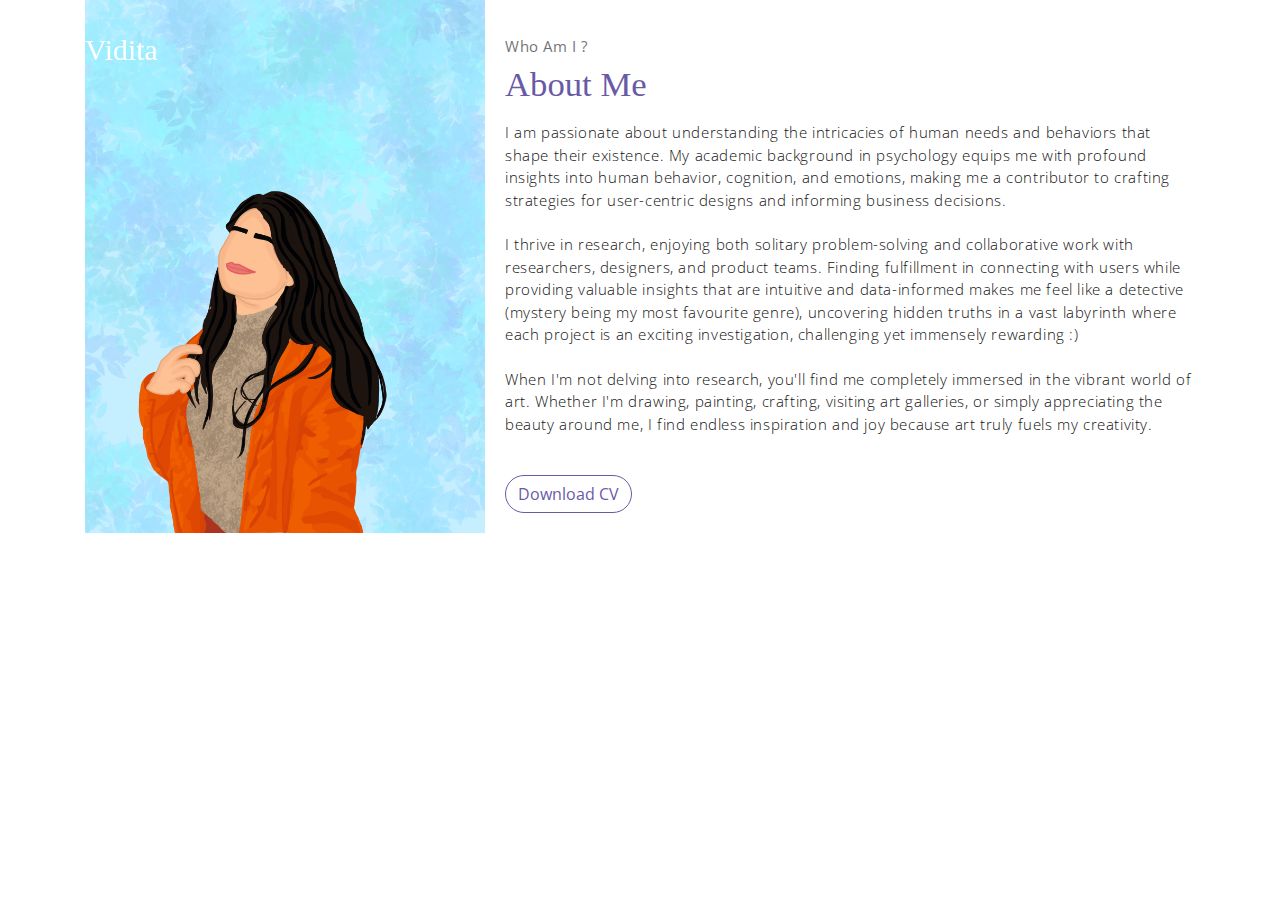
==== portfolio.html @ f0b8851a "testing portfolio page" ====
<!DOCTYPE html>
<html lang="en">
<head>
	<meta charset="utf-8">
    <meta name="viewport" content="width=device-width, initial-scale=1, shrink-to-fit=no">
    <meta name="description" content="Vidita Bhagat">
    <meta name="author" content="Devcrud">
    <title> Project Name 1 </title>
    <!-- font icons -->
    <link rel="stylesheet" href="assets/vendors/themify-icons/css/themify-icons.css">
    <!-- Bootstrap + Meyawo main styles -->
	<link rel="stylesheet" href="assets/css/meyawo.css">
</head>
<body data-spy="scroll" data-target=".navbar" data-offset="40" id="home">

    <!-- Page Navbar -->
    <nav class="custom-navbar" data-spy="affix" data-offset-top="20">
        <div class="container">
            <a class="logo" href="#">Vidita</a>         
            <ul class="nav">
                <li class="item">
                    <a class="link" href="#home">Home</a>
                </li>
                <li class="item">
                    <a class="link" href="#about">About</a>
                </li>
                <li class="item">
                    <a class="link" href="#portfolio">Portfolio</a>
                </li>
                <li class="item">
                    <a class="link" href="#testmonial">Testmonial</a>
                </li>
                <!-- <li class="item">
                    <a class="link" href="#blog">Blog</a>
                </li> -->
                <li class="item">
                    <a class="link" href="#contact">Contact</a>
                </li>
                <!-- <li class="item ml-md-3">
                    <a href="components.html" class="btn btn-primary">Components</a>
                </li> -->
            </ul>
            <a href="javascript:void(0)" id="nav-toggle" class="hamburger hamburger--elastic">
                <div class="hamburger-box">
                  <div class="hamburger-inner"></div>
                </div>
            </a>
        </div>          
    </nav><!-- End of Page Navbar -->

    <!-- about section -->
    <section class="section pt-0" id="about">
        <!-- container -->
        <div class="container text-center">
            <!-- about wrapper -->
            <div class="about">
                <div class="about-img-holder">
                    <img src="assets/imgs/vidita.JPG" class="about-img" alt="Download free bootstrap 4 landing page, free boootstrap 4 templates, Download free bootstrap 4.1 landing page, free boootstrap 4.1.1 templates, meyawo Landing page">
                </div>
                <div class="about-caption">
                    <p class="section-subtitle">Who Am I ?</p>
                    <h2 class="section-title mb-3">About Me</h2>
                    <p>
                        I am passionate about understanding the intricacies of human needs and behaviors that shape their existence. My academic background in psychology equips me with profound insights into human behavior, cognition, and emotions, making me a contributor to crafting strategies for user-centric designs and informing business decisions. 
                        <br><br>I thrive in research, enjoying both solitary problem-solving and collaborative work with researchers, designers, and product teams. Finding fulfillment in connecting with users while providing valuable insights that are intuitive and data-informed makes me feel like a detective (mystery being my most favourite genre), uncovering hidden truths in a vast labyrinth where each project is an exciting investigation, challenging yet immensely rewarding :) 
                        <br><br>When I'm not delving into research, you'll find me completely immersed in the vibrant world of art. Whether I'm drawing, painting, crafting, visiting art galleries, or simply appreciating the beauty around me, I find endless inspiration and joy because art truly fuels my creativity.

              
                    </p>
                    <button class="btn-rounded btn btn-outline-primary mt-4">Download CV</button>
                </div>              
            </div><!-- end of about wrapper -->
        </div><!-- end of container -->
    </section> <!-- end of about section -->

	<!-- core  -->
    <script src="assets/vendors/jquery/jquery-3.4.1.js"></script>
    <script src="assets/vendors/bootstrap/bootstrap.bundle.js"></script>

    <!-- bootstrap 3 affix -->
	<script src="assets/vendors/bootstrap/bootstrap.affix.js"></script>

    <!-- Meyawo js -->
    <script src="assets/js/meyawo.js"></script>

</body>
</html>
---- assets/vendors/themify-icons/css/themify-icons.css ----
@font-face {
	font-family: 'themify';
	src:url("../fonts/themify.eot?-fvbane");
	src:url("../fonts/themify.eot?#iefix-fvbane") format("embedded-opentype"),
		url("../fonts/themify.woff?-fvbane") format("woff"),
		url("../fonts/themify.ttf?-fvbane") format("truetype"),
		url("../fonts/themify.svg?-fvbane#themify") format("svg");
	font-weight: normal;
	font-style: normal;
}

[class^="ti-"], [class*=" ti-"] {
	font-family: 'themify';
	speak: none;
	font-style: normal;
	font-weight: normal;
	font-variant: normal;
	text-transform: none;
	line-height: 1;

	/* Better Font Rendering =========== */
	-webkit-font-smoothing: antialiased;
	-moz-osx-font-smoothing: grayscale;
}

.ti-wand:before {
	content: "\e600";
}
.ti-volume:before {
	content: "\e601";
}
.ti-user:before {
	content: "\e602";
}
.ti-unlock:before {
	content: "\e603";
}
.ti-unlink:before {
	content: "\e604";
}
.ti-trash:before {
	content: "\e605";
}
.ti-thought:before {
	content: "\e606";
}
.ti-target:before {
	content: "\e607";
}
.ti-tag:before {
	content: "\e608";
}
.ti-tablet:before {
	content: "\e609";
}
.ti-star:before {
	content: "\e60a";
}
.ti-spray:before {
	content: "\e60b";
}
.ti-signal:before {
	content: "\e60c";
}
.ti-shopping-cart:before {
	content: "\e60d";
}
.ti-shopping-cart-full:before {
	content: "\e60e";
}
.ti-settings:before {
	content: "\e60f";
}
.ti-search:before {
	content: "\e610";
}
.ti-zoom-in:before {
	content: "\e611";
}
.ti-zoom-out:before {
	content: "\e612";
}
.ti-cut:before {
	content: "\e613";
}
.ti-ruler:before {
	content: "\e614";
}
.ti-ruler-pencil:before {
	content: "\e615";
}
.ti-ruler-alt:before {
	content: "\e616";
}
.ti-bookmark:before {
	content: "\e617";
}
.ti-bookmark-alt:before {
	content: "\e618";
}
.ti-reload:before {
	content: "\e619";
}
.ti-plus:before {
	content: "\e61a";
}
.ti-pin:before {
	content: "\e61b";
}
.ti-pencil:before {
	content: "\e61c";
}
.ti-pencil-alt:before {
	content: "\e61d";
}
.ti-paint-roller:before {
	content: "\e61e";
}
.ti-paint-bucket:before {
	content: "\e61f";
}
.ti-na:before {
	content: "\e620";
}
.ti-mobile:before {
	content: "\e621";
}
.ti-minus:before {
	content: "\e622";
}
.ti-medall:before {
	content: "\e623";
}
.ti-medall-alt:before {
	content: "\e624";
}
.ti-marker:before {
	content: "\e625";
}
.ti-marker-alt:before {
	content: "\e626";
}
.ti-arrow-up:before {
	content: "\e627";
}
.ti-arrow-right:before {
	content: "\e628";
}
.ti-arrow-left:before {
	content: "\e629";
}
.ti-arrow-down:before {
	content: "\e62a";
}
.ti-lock:before {
	content: "\e62b";
}
.ti-location-arrow:before {
	content: "\e62c";
}
.ti-link:before {
	content: "\e62d";
}
.ti-layout:before {
	content: "\e62e";
}
.ti-layers:before {
	content: "\e62f";
}
.ti-layers-alt:before {
	content: "\e630";
}
.ti-key:before {
	content: "\e631";
}
.ti-import:before {
	content: "\e632";
}
.ti-image:before {
	content: "\e633";
}
.ti-heart:before {
	content: "\e634";
}
.ti-heart-broken:before {
	content: "\e635";
}
.ti-hand-stop:before {
	content: "\e636";
}
.ti-hand-open:before {
	content: "\e637";
}
.ti-hand-drag:before {
	content: "\e638";
}
.ti-folder:before {
	content: "\e639";
}
.ti-flag:before {
	content: "\e63a";
}
.ti-flag-alt:before {
	content: "\e63b";
}
.ti-flag-alt-2:before {
	content: "\e63c";
}
.ti-eye:before {
	content: "\e63d";
}
.ti-export:before {
	content: "\e63e";
}
.ti-exchange-vertical:before {
	content: "\e63f";
}
.ti-desktop:before {
	content: "\e640";
}
.ti-cup:before {
	content: "\e641";
}
.ti-crown:before {
	content: "\e642";
}
.ti-comments:before {
	content: "\e643";
}
.ti-comment:before {
	content: "\e644";
}
.ti-comment-alt:before {
	content: "\e645";
}
.ti-close:before {
	content: "\e646";
}
.ti-clip:before {
	content: "\e647";
}
.ti-angle-up:before {
	content: "\e648";
}
.ti-angle-right:before {
	content: "\e649";
}
.ti-angle-left:before {
	content: "\e64a";
}
.ti-angle-down:before {
	content: "\e64b";
}
.ti-check:before {
	content: "\e64c";
}
.ti-check-box:before {
	content: "\e64d";
}
.ti-camera:before {
	content: "\e64e";
}
.ti-announcement:before {
	content: "\e64f";
}
.ti-brush:before {
	content: "\e650";
}
.ti-briefcase:before {
	content: "\e651";
}
.ti-bolt:before {
	content: "\e652";
}
.ti-bolt-alt:before {
	content: "\e653";
}
.ti-blackboard:before {
	content: "\e654";
}
.ti-bag:before {
	content: "\e655";
}
.ti-move:before {
	content: "\e656";
}
.ti-arrows-vertical:before {
	content: "\e657";
}
.ti-arrows-horizontal:before {
	content: "\e658";
}
.ti-fullscreen:before {
	content: "\e659";
}
.ti-arrow-top-right:before {
	content: "\e65a";
}
.ti-arrow-top-left:before {
	content: "\e65b";
}
.ti-arrow-circle-up:before {
	content: "\e65c";
}
.ti-arrow-circle-right:before {
	content: "\e65d";
}
.ti-arrow-circle-left:before {
	content: "\e65e";
}
.ti-arrow-circle-down:before {
	content: "\e65f";
}
.ti-angle-double-up:before {
	content: "\e660";
}
.ti-angle-double-right:before {
	content: "\e661";
}
.ti-angle-double-left:before {
	content: "\e662";
}
.ti-angle-double-down:before {
	content: "\e663";
}
.ti-zip:before {
	content: "\e664";
}
.ti-world:before {
	content: "\e665";
}
.ti-wheelchair:before {
	content: "\e666";
}
.ti-view-list:before {
	content: "\e667";
}
.ti-view-list-alt:before {
	content: "\e668";
}
.ti-view-grid:before {
	content: "\e669";
}
.ti-uppercase:before {
	content: "\e66a";
}
.ti-upload:before {
	content: "\e66b";
}
.ti-underline:before {
	content: "\e66c";
}
.ti-truck:before {
	content: "\e66d";
}
.ti-timer:before {
	content: "\e66e";
}
.ti-ticket:before {
	content: "\e66f";
}
.ti-thumb-up:before {
	content: "\e670";
}
.ti-thumb-down:before {
	content: "\e671";
}
.ti-text:before {
	content: "\e672";
}
.ti-stats-up:before {
	content: "\e673";
}
.ti-stats-down:before {
	content: "\e674";
}
.ti-split-v:before {
	content: "\e675";
}
.ti-split-h:before {
	content: "\e676";
}
.ti-smallcap:before {
	content: "\e677";
}
.ti-shine:before {
	content: "\e678";
}
.ti-shift-right:before {
	content: "\e679";
}
.ti-shift-left:before {
	content: "\e67a";
}
.ti-shield:before {
	content: "\e67b";
}
.ti-notepad:before {
	content: "\e67c";
}
.ti-server:before {
	content: "\e67d";
}
.ti-quote-right:before {
	content: "\e67e";
}
.ti-quote-left:before {
	content: "\e67f";
}
.ti-pulse:before {
	content: "\e680";
}
.ti-printer:before {
	content: "\e681";
}
.ti-power-off:before {
	content: "\e682";
}
.ti-plug:before {
	content: "\e683";
}
.ti-pie-chart:before {
	content: "\e684";
}
.ti-paragraph:before {
	content: "\e685";
}
.ti-panel:before {
	content: "\e686";
}
.ti-package:before {
	content: "\e687";
}
.ti-music:before {
	content: "\e688";
}
.ti-music-alt:before {
	content: "\e689";
}
.ti-mouse:before {
	content: "\e68a";
}
.ti-mouse-alt:before {
	content: "\e68b";
}
.ti-money:before {
	content: "\e68c";
}
.ti-microphone:before {
	content: "\e68d";
}
.ti-menu:before {
	content: "\e68e";
}
.ti-menu-alt:before {
	content: "\e68f";
}
.ti-map:before {
	content: "\e690";
}
.ti-map-alt:before {
	content: "\e691";
}
.ti-loop:before {
	content: "\e692";
}
.ti-location-pin:before {
	content: "\e693";
}
.ti-list:before {
	content: "\e694";
}
.ti-light-bulb:before {
	content: "\e695";
}
.ti-Italic:before {
	content: "\e696";
}
.ti-info:before {
	content: "\e697";
}
.ti-infinite:before {
	content: "\e698";
}
.ti-id-badge:before {
	content: "\e699";
}
.ti-hummer:before {
	content: "\e69a";
}
.ti-home:before {
	content: "\e69b";
}
.ti-help:before {
	content: "\e69c";
}
.ti-headphone:before {
	content: "\e69d";
}
.ti-harddrives:before {
	content: "\e69e";
}
.ti-harddrive:before {
	content: "\e69f";
}
.ti-gift:before {
	content: "\e6a0";
}
.ti-game:before {
	content: "\e6a1";
}
.ti-filter:before {
	content: "\e6a2";
}
.ti-files:before {
	content: "\e6a3";
}
.ti-file:before {
	content: "\e6a4";
}
.ti-eraser:before {
	content: "\e6a5";
}
.ti-envelope:before {
	content: "\e6a6";
}
.ti-download:before {
	content: "\e6a7";
}
.ti-direction:before {
	content: "\e6a8";
}
.ti-direction-alt:before {
	content: "\e6a9";
}
.ti-dashboard:before {
	content: "\e6aa";
}
.ti-control-stop:before {
	content: "\e6ab";
}
.ti-control-shuffle:before {
	content: "\e6ac";
}
.ti-control-play:before {
	content: "\e6ad";
}
.ti-control-pause:before {
	content: "\e6ae";
}
.ti-control-forward:before {
	content: "\e6af";
}
.ti-control-backward:before {
	content: "\e6b0";
}
.ti-cloud:before {
	content: "\e6b1";
}
.ti-cloud-up:before {
	content: "\e6b2";
}
.ti-cloud-down:before {
	content: "\e6b3";
}
.ti-clipboard:before {
	content: "\e6b4";
}
.ti-car:before {
	content: "\e6b5";
}
.ti-calendar:before {
	content: "\e6b6";
}
.ti-book:before {
	content: "\e6b7";
}
.ti-bell:before {
	content: "\e6b8";
}
.ti-basketball:before {
	content: "\e6b9";
}
.ti-bar-chart:before {
	content: "\e6ba";
}
.ti-bar-chart-alt:before {
	content: "\e6bb";
}
.ti-back-right:before {
	content: "\e6bc";
}
.ti-back-left:before {
	content: "\e6bd";
}
.ti-arrows-corner:before {
	content: "\e6be";
}
.ti-archive:before {
	content: "\e6bf";
}
.ti-anchor:before {
	content: "\e6c0";
}
.ti-align-right:before {
	content: "\e6c1";
}
.ti-align-left:before {
	content: "\e6c2";
}
.ti-align-justify:before {
	content: "\e6c3";
}
.ti-align-center:before {
	content: "\e6c4";
}
.ti-alert:before {
	content: "\e6c5";
}
.ti-alarm-clock:before {
	content: "\e6c6";
}
.ti-agenda:before {
	content: "\e6c7";
}
.ti-write:before {
	content: "\e6c8";
}
.ti-window:before {
	content: "\e6c9";
}
.ti-widgetized:before {
	content: "\e6ca";
}
.ti-widget:before {
	content: "\e6cb";
}
.ti-widget-alt:before {
	content: "\e6cc";
}
.ti-wallet:before {
	content: "\e6cd";
}
.ti-video-clapper:before {
	content: "\e6ce";
}
.ti-video-camera:before {
	content: "\e6cf";
}
.ti-vector:before {
	content: "\e6d0";
}
.ti-themify-logo:before {
	content: "\e6d1";
}
.ti-themify-favicon:before {
	content: "\e6d2";
}
.ti-themify-favicon-alt:before {
	content: "\e6d3";
}
.ti-support:before {
	content: "\e6d4";
}
.ti-stamp:before {
	content: "\e6d5";
}
.ti-split-v-alt:before {
	content: "\e6d6";
}
.ti-slice:before {
	content: "\e6d7";
}
.ti-shortcode:before {
	content: "\e6d8";
}
.ti-shift-right-alt:before {
	content: "\e6d9";
}
.ti-shift-left-alt:before {
	content: "\e6da";
}
.ti-ruler-alt-2:before {
	content: "\e6db";
}
.ti-receipt:before {
	content: "\e6dc";
}
.ti-pin2:before {
	content: "\e6dd";
}
.ti-pin-alt:before {
	content: "\e6de";
}
.ti-pencil-alt2:before {
	content: "\e6df";
}
.ti-palette:before {
	content: "\e6e0";
}
.ti-more:before {
	content: "\e6e1";
}
.ti-more-alt:before {
	content: "\e6e2";
}
.ti-microphone-alt:before {
	content: "\e6e3";
}
.ti-magnet:before {
	content: "\e6e4";
}
.ti-line-double:before {
	content: "\e6e5";
}
.ti-line-dotted:before {
	content: "\e6e6";
}
.ti-line-dashed:before {
	content: "\e6e7";
}
.ti-layout-width-full:before {
	content: "\e6e8";
}
.ti-layout-width-default:before {
	content: "\e6e9";
}
.ti-layout-width-default-alt:before {
	content: "\e6ea";
}
.ti-layout-tab:before {
	content: "\e6eb";
}
.ti-layout-tab-window:before {
	content: "\e6ec";
}
.ti-layout-tab-v:before {
	content: "\e6ed";
}
.ti-layout-tab-min:before {
	content: "\e6ee";
}
.ti-layout-slider:before {
	content: "\e6ef";
}
.ti-layout-slider-alt:before {
	content: "\e6f0";
}
.ti-layout-sidebar-right:before {
	content: "\e6f1";
}
.ti-layout-sidebar-none:before {
	content: "\e6f2";
}
.ti-layout-sidebar-left:before {
	content: "\e6f3";
}
.ti-layout-placeholder:before {
	content: "\e6f4";
}
.ti-layout-menu:before {
	content: "\e6f5";
}
.ti-layout-menu-v:before {
	content: "\e6f6";
}
.ti-layout-menu-separated:before {
	content: "\e6f7";
}
.ti-layout-menu-full:before {
	content: "\e6f8";
}
.ti-layout-media-right-alt:before {
	content: "\e6f9";
}
.ti-layout-media-right:before {
	content: "\e6fa";
}
.ti-layout-media-overlay:before {
	content: "\e6fb";
}
.ti-layout-media-overlay-alt:before {
	content: "\e6fc";
}
.ti-layout-media-overlay-alt-2:before {
	content: "\e6fd";
}
.ti-layout-media-left-alt:before {
	content: "\e6fe";
}
.ti-layout-media-left:before {
	content: "\e6ff";
}
.ti-layout-media-center-alt:before {
	content: "\e700";
}
.ti-layout-media-center:before {
	content: "\e701";
}
.ti-layout-list-thumb:before {
	content: "\e702";
}
.ti-layout-list-thumb-alt:before {
	content: "\e703";
}
.ti-layout-list-post:before {
	content: "\e704";
}
.ti-layout-list-large-image:before {
	content: "\e705";
}
.ti-layout-line-solid:before {
	content: "\e706";
}
.ti-layout-grid4:before {
	content: "\e707";
}
.ti-layout-grid3:before {
	content: "\e708";
}
.ti-layout-grid2:before {
	content: "\e709";
}
.ti-layout-grid2-thumb:before {
	content: "\e70a";
}
.ti-layout-cta-right:before {
	content: "\e70b";
}
.ti-layout-cta-left:before {
	content: "\e70c";
}
.ti-layout-cta-center:before {
	content: "\e70d";
}
.ti-layout-cta-btn-right:before {
	content: "\e70e";
}
.ti-layout-cta-btn-left:before {
	content: "\e70f";
}
.ti-layout-column4:before {
	content: "\e710";
}
.ti-layout-column3:before {
	content: "\e711";
}
.ti-layout-column2:before {
	content: "\e712";
}
.ti-layout-accordion-separated:before {
	content: "\e713";
}
.ti-layout-accordion-merged:before {
	content: "\e714";
}
.ti-layout-accordion-list:before {
	content: "\e715";
}
.ti-ink-pen:before {
	content: "\e716";
}
.ti-info-alt:before {
	content: "\e717";
}
.ti-help-alt:before {
	content: "\e718";
}
.ti-headphone-alt:before {
	content: "\e719";
}
.ti-hand-point-up:before {
	content: "\e71a";
}
.ti-hand-point-right:before {
	content: "\e71b";
}
.ti-hand-point-left:before {
	content: "\e71c";
}
.ti-hand-point-down:before {
	content: "\e71d";
}
.ti-gallery:before {
	content: "\e71e";
}
.ti-face-smile:before {
	content: "\e71f";
}
.ti-face-sad:before {
	content: "\e720";
}
.ti-credit-card:before {
	content: "\e721";
}
.ti-control-skip-forward:before {
	content: "\e722";
}
.ti-control-skip-backward:before {
	content: "\e723";
}
.ti-control-record:before {
	content: "\e724";
}
.ti-control-eject:before {
	content: "\e725";
}
.ti-comments-smiley:before {
	content: "\e726";
}
.ti-brush-alt:before {
	content: "\e727";
}
.ti-youtube:before {
	content: "\e728";
}
.ti-vimeo:before {
	content: "\e729";
}
.ti-twitter:before {
	content: "\e72a";
}
.ti-time:before {
	content: "\e72b";
}
.ti-tumblr:before {
	content: "\e72c";
}
.ti-skype:before {
	content: "\e72d";
}
.ti-share:before {
	content: "\e72e";
}
.ti-share-alt:before {
	content: "\e72f";
}
.ti-rocket:before {
	content: "\e730";
}
.ti-pinterest:before {
	content: "\e731";
}
.ti-new-window:before {
	content: "\e732";
}
.ti-microsoft:before {
	content: "\e733";
}
.ti-list-ol:before {
	content: "\e734";
}
.ti-linkedin:before {
	content: "\e735";
}
.ti-layout-sidebar-2:before {
	content: "\e736";
}
.ti-layout-grid4-alt:before {
	content: "\e737";
}
.ti-layout-grid3-alt:before {
	content: "\e738";
}
.ti-layout-grid2-alt:before {
	content: "\e739";
}
.ti-layout-column4-alt:before {
	content: "\e73a";
}
.ti-layout-column3-alt:before {
	content: "\e73b";
}
.ti-layout-column2-alt:before {
	content: "\e73c";
}
.ti-instagram:before {
	content: "\e73d";
}
.ti-google:before {
	content: "\e73e";
}
.ti-github:before {
	content: "\e73f";
}
.ti-flickr:before {
	content: "\e740";
}
.ti-facebook:before {
	content: "\e741";
}
.ti-dropbox:before {
	content: "\e742";
}
.ti-dribbble:before {
	content: "\e743";
}
.ti-apple:before {
	content: "\e744";
}
.ti-android:before {
	content: "\e745";
}
.ti-save:before {
	content: "\e746";
}
.ti-save-alt:before {
	content: "\e747";
}
.ti-yahoo:before {
	content: "\e748";
}
.ti-wordpress:before {
	content: "\e749";
}
.ti-vimeo-alt:before {
	content: "\e74a";
}
.ti-twitter-alt:before {
	content: "\e74b";
}
.ti-tumblr-alt:before {
	content: "\e74c";
}
.ti-trello:before {
	content: "\e74d";
}
.ti-stack-overflow:before {
	content: "\e74e";
}
.ti-soundcloud:before {
	content: "\e74f";
}
.ti-sharethis:before {
	content: "\e750";
}
.ti-sharethis-alt:before {
	content: "\e751";
}
.ti-reddit:before {
	content: "\e752";
}
.ti-pinterest-alt:before {
	content: "\e753";
}
.ti-microsoft-alt:before {
	content: "\e754";
}
.ti-linux:before {
	content: "\e755";
}
.ti-jsfiddle:before {
	content: "\e756";
}
.ti-joomla:before {
	content: "\e757";
}
.ti-html5:before {
	content: "\e758";
}
.ti-flickr-alt:before {
	content: "\e759";
}
.ti-email:before {
	content: "\e75a";
}
.ti-drupal:before {
	content: "\e75b";
}
.ti-dropbox-alt:before {
	content: "\e75c";
}
.ti-css3:before {
	content: "\e75d";
}
.ti-rss:before {
	content: "\e75e";
}
.ti-rss-alt:before {
	content: "\e75f";
}
---- assets/css/meyawo.css ----
@charset "UTF-8";
/*!
=========================================================
* Meyawo Landing page
=========================================================

* Copyright: 2019 DevCRUD (https://devcrud.com)
* Licensed: (https://devcrud.com/licenses)
* Coded by www.devcrud.com

=========================================================

* The above copyright notice and this permission notice shall be included in all copies or substantial portions of the Software.
*/
@import url("https://fonts.googleapis.com/css?family=Baloo+Paaji|Open+Sans:300,300i,400,400i,600,600i,700,700i");
:root {
  --blue: #1e549f;
  --indigo: #695aa6;
  --purple: #6f42c1;
  --pink: #e83e8c;
  --red: #ec185d;
  --orange: #ff6d02;
  --yellow: #ffc107;
  --green: #1bb74f;
  --teal: #20c997;
  --cyan: #17a2b8;
  --white: #fff;
  --gray: #6c757d;
  --gray-dark: #393e46;
  --primary: #695aa6;
  --secondary: #393e46;
  --success: #1bb74f;
  --info: #17a2b8;
  --warning: #ff6d02;
  --danger: #ec185d;
  --light: #f8f9fa;
  --dark: #212529;
  --breakpoint-xs: 0;
  --breakpoint-sm: 576px;
  --breakpoint-md: 768px;
  --breakpoint-lg: 992px;
  --breakpoint-xl: 1200px;
  --font-family-sans-serif: "Open Sans", sans-serif;
  --font-family-monospace: SFMono-Regular, Menlo, Monaco, Consolas, "Liberation Mono", "Courier New", monospace;
}

*,
*::before,
*::after {
  box-sizing: border-box;
}

html {
  font-family: sans-serif;
  line-height: 1.15;
  -webkit-text-size-adjust: 100%;
  -webkit-tap-highlight-color: rgba(0, 0, 0, 0);
}

article, aside, figcaption, figure, footer, header, hgroup, main, nav, section {
  display: block;
}

body {
  margin: 0;
  font-family: "Open Sans", sans-serif;
  font-size: 1rem;
  font-weight: 400;
  line-height: 1.5;
  color: #212529;
  text-align: left;
  background-color: #fff;
}

[tabindex="-1"]:focus {
  outline: 0 !important;
}

hr {
  box-sizing: content-box;
  height: 0;
  overflow: visible;
}

h1, h2, h3, h4, h5, h6 {
  margin-top: 0;
  margin-bottom: 0.5rem;
}

p {
  margin-top: 0;
  margin-bottom: 1rem;
}

abbr[title],
abbr[data-original-title] {
  text-decoration: underline;
  -webkit-text-decoration: underline dotted;
          text-decoration: underline dotted;
  cursor: help;
  border-bottom: 0;
  -webkit-text-decoration-skip-ink: none;
          text-decoration-skip-ink: none;
}

address {
  margin-bottom: 1rem;
  font-style: normal;
  line-height: inherit;
}

ol,
ul,
dl {
  margin-top: 0;
  margin-bottom: 1rem;
}

ol ol,
ul ul,
ol ul,
ul ol {
  margin-bottom: 0;
}

dt {
  font-weight: 700;
}

dd {
  margin-bottom: .5rem;
  margin-left: 0;
}

blockquote {
  margin: 0 0 1rem;
}

b,
strong {
  font-weight: bolder;
}

small {
  font-size: 80%;
}

sub,
sup {
  position: relative;
  font-size: 75%;
  line-height: 0;
  vertical-align: baseline;
}

sub {
  bottom: -.25em;
}

sup {
  top: -.5em;
}

a {
  color: #695aa6;
  text-decoration: none;
  background-color: transparent;
}

a:hover {
  color: #493f75;
  text-decoration: none;
}

a:not([href]):not([tabindex]) {
  color: inherit;
  text-decoration: none;
}

a:not([href]):not([tabindex]):hover, a:not([href]):not([tabindex]):focus {
  color: inherit;
  text-decoration: none;
}

a:not([href]):not([tabindex]):focus {
  outline: 0;
}

pre,
code,
kbd,
samp {
  font-family: SFMono-Regular, Menlo, Monaco, Consolas, "Liberation Mono", "Courier New", monospace;
  font-size: 1em;
}

pre {
  margin-top: 0;
  margin-bottom: 1rem;
  overflow: auto;
}

figure {
  margin: 0 0 1rem;
}

img {
  vertical-align: middle;
  border-style: none;
}

svg {
  overflow: hidden;
  vertical-align: middle;
}

table {
  border-collapse: collapse;
}

caption {
  padding-top: 0.75rem;
  padding-bottom: 0.75rem;
  color: #6c757d;
  text-align: left;
  caption-side: bottom;
}

th {
  text-align: inherit;
}

label {
  display: inline-block;
  margin-bottom: 0.5rem;
}

button {
  border-radius: 0;
}

button:focus {
  outline: 1px dotted;
  outline: 5px auto -webkit-focus-ring-color;
}

input,
button,
select,
optgroup,
textarea {
  margin: 0;
  font-family: inherit;
  font-size: inherit;
  line-height: inherit;
}

button,
input {
  overflow: visible;
}

button,
select {
  text-transform: none;
}

select {
  word-wrap: normal;
}

button,
[type="button"],
[type="reset"],
[type="submit"] {
  -webkit-appearance: button;
}

button:not(:disabled),
[type="button"]:not(:disabled),
[type="reset"]:not(:disabled),
[type="submit"]:not(:disabled) {
  cursor: pointer;
}

button::-moz-focus-inner,
[type="button"]::-moz-focus-inner,
[type="reset"]::-moz-focus-inner,
[type="submit"]::-moz-focus-inner {
  padding: 0;
  border-style: none;
}

input[type="radio"],
input[type="checkbox"] {
  box-sizing: border-box;
  padding: 0;
}

input[type="date"],
input[type="time"],
input[type="datetime-local"],
input[type="month"] {
  -webkit-appearance: listbox;
}

textarea {
  overflow: auto;
  resize: vertical;
}

fieldset {
  min-width: 0;
  padding: 0;
  margin: 0;
  border: 0;
}

legend {
  display: block;
  width: 100%;
  max-width: 100%;
  padding: 0;
  margin-bottom: .5rem;
  font-size: 1.5rem;
  line-height: inherit;
  color: inherit;
  white-space: normal;
}

progress {
  vertical-align: baseline;
}

[type="number"]::-webkit-inner-spin-button,
[type="number"]::-webkit-outer-spin-button {
  height: auto;
}

[type="search"] {
  outline-offset: -2px;
  -webkit-appearance: none;
}

[type="search"]::-webkit-search-decoration {
  -webkit-appearance: none;
}

::-webkit-file-upload-button {
  font: inherit;
  -webkit-appearance: button;
}

output {
  display: inline-block;
}

summary {
  display: list-item;
  cursor: pointer;
}

template {
  display: none;
}

[hidden] {
  display: none !important;
}

h1, h2, h3, h4, h5, h6,
.h1, .h2, .h3, .h4, .h5, .h6 {
  margin-bottom: 0.5rem;
  font-weight: 500;
  line-height: 1.2;
}

h1, .h1 {
  font-size: 2.5rem;
}

h2, .h2 {
  font-size: 2rem;
}

h3, .h3 {
  font-size: 1.75rem;
}

h4, .h4 {
  font-size: 1.5rem;
}

h5, .h5 {
  font-size: 1.25rem;
}

h6, .h6 {
  font-size: 1rem;
}

.lead {
  font-size: 1.25rem;
  font-weight: 300;
}

.display-1 {
  font-size: 6rem;
  font-weight: 300;
  line-height: 1.2;
}

.display-2 {
  font-size: 5.5rem;
  font-weight: 300;
  line-height: 1.2;
}

.display-3 {
  font-size: 4.5rem;
  font-weight: 300;
  line-height: 1.2;
}

.display-4 {
  font-size: 3.5rem;
  font-weight: 300;
  line-height: 1.2;
}

hr {
  margin-top: 1rem;
  margin-bottom: 1rem;
  border: 0;
  border-top: 1px solid rgba(0, 0, 0, 0.1);
}

small,
.small {
  font-size: 80%;
  font-weight: 400;
}

mark,
.mark {
  padding: 0.2em;
  background-color: #fcf8e3;
}

.list-unstyled {
  padding-left: 0;
  list-style: none;
}

.list-inline {
  padding-left: 0;
  list-style: none;
}

.list-inline-item {
  display: inline-block;
}

.list-inline-item:not(:last-child) {
  margin-right: 0.5rem;
}

.initialism {
  font-size: 90%;
  text-transform: uppercase;
}

.blockquote {
  margin-bottom: 1rem;
  font-size: 1.25rem;
}

.blockquote-footer {
  display: block;
  font-size: 80%;
  color: #6c757d;
}

.blockquote-footer::before {
  content: "\2014\00A0";
}

.img-fluid {
  max-width: 100%;
  height: auto;
}

.img-thumbnail {
  padding: 0.25rem;
  background-color: #fff;
  border: 1px solid #dee2e6;
  border-radius: 0.25rem;
  max-width: 100%;
  height: auto;
}

.figure {
  display: inline-block;
}

.figure-img {
  margin-bottom: 0.5rem;
  line-height: 1;
}

.figure-caption {
  font-size: 90%;
  color: #6c757d;
}

code {
  font-size: 87.5%;
  color: #e83e8c;
  word-break: break-word;
}

a > code {
  color: inherit;
}

kbd {
  padding: 0.2rem 0.4rem;
  font-size: 87.5%;
  color: #fff;
  background-color: #212529;
  border-radius: 0.2rem;
}

kbd kbd {
  padding: 0;
  font-size: 100%;
  font-weight: 700;
}

pre {
  display: block;
  font-size: 87.5%;
  color: #212529;
}

pre code {
  font-size: inherit;
  color: inherit;
  word-break: normal;
}

.pre-scrollable {
  max-height: 340px;
  overflow-y: scroll;
}

.container {
  width: 100%;
  padding-right: 15px;
  padding-left: 15px;
  margin-right: auto;
  margin-left: auto;
}

@media (min-width: 576px) {
  .container {
    max-width: 540px;
  }
}

@media (min-width: 768px) {
  .container {
    max-width: 720px;
  }
}

@media (min-width: 992px) {
  .container {
    max-width: 960px;
  }
}

@media (min-width: 1200px) {
  .container {
    max-width: 1140px;
  }
}

.container-fluid {
  width: 100%;
  padding-right: 15px;
  padding-left: 15px;
  margin-right: auto;
  margin-left: auto;
}

.row {
  display: -webkit-box;
  display: -webkit-flex;
  display: -ms-flexbox;
  display: flex;
  -webkit-flex-wrap: wrap;
      -ms-flex-wrap: wrap;
          flex-wrap: wrap;
  margin-right: -15px;
  margin-left: -15px;
}

.no-gutters {
  margin-right: 0;
  margin-left: 0;
}

.no-gutters > .col,
.no-gutters > [class*="col-"] {
  padding-right: 0;
  padding-left: 0;
}

.col-1, .col-2, .col-3, .col-4, .col-5, .col-6, .col-7, .col-8, .col-9, .col-10, .col-11, .col-12, .col,
.col-auto, .col-sm-1, .col-sm-2, .col-sm-3, .col-sm-4, .col-sm-5, .col-sm-6, .col-sm-7, .col-sm-8, .col-sm-9, .col-sm-10, .col-sm-11, .col-sm-12, .col-sm,
.col-sm-auto, .col-md-1, .col-md-2, .col-md-3, .col-md-4, .col-md-5, .col-md-6, .col-md-7, .col-md-8, .col-md-9, .col-md-10, .col-md-11, .col-md-12, .col-md,
.col-md-auto, .col-lg-1, .col-lg-2, .col-lg-3, .col-lg-4, .col-lg-5, .col-lg-6, .col-lg-7, .col-lg-8, .col-lg-9, .col-lg-10, .col-lg-11, .col-lg-12, .col-lg,
.col-lg-auto, .col-xl-1, .col-xl-2, .col-xl-3, .col-xl-4, .col-xl-5, .col-xl-6, .col-xl-7, .col-xl-8, .col-xl-9, .col-xl-10, .col-xl-11, .col-xl-12, .col-xl,
.col-xl-auto {
  position: relative;
  width: 100%;
  padding-right: 15px;
  padding-left: 15px;
}

.col {
  -webkit-flex-basis: 0;
      -ms-flex-preferred-size: 0;
          flex-basis: 0;
  -webkit-box-flex: 1;
  -webkit-flex-grow: 1;
      -ms-flex-positive: 1;
          flex-grow: 1;
  max-width: 100%;
}

.col-auto {
  -webkit-box-flex: 0;
  -webkit-flex: 0 0 auto;
      -ms-flex: 0 0 auto;
          flex: 0 0 auto;
  width: auto;
  max-width: 100%;
}

.col-1 {
  -webkit-box-flex: 0;
  -webkit-flex: 0 0 8.33333%;
      -ms-flex: 0 0 8.33333%;
          flex: 0 0 8.33333%;
  max-width: 8.33333%;
}

.col-2 {
  -webkit-box-flex: 0;
  -webkit-flex: 0 0 16.66667%;
      -ms-flex: 0 0 16.66667%;
          flex: 0 0 16.66667%;
  max-width: 16.66667%;
}

.col-3 {
  -webkit-box-flex: 0;
  -webkit-flex: 0 0 25%;
      -ms-flex: 0 0 25%;
          flex: 0 0 25%;
  max-width: 25%;
}

.col-4 {
  -webkit-box-flex: 0;
  -webkit-flex: 0 0 33.33333%;
      -ms-flex: 0 0 33.33333%;
          flex: 0 0 33.33333%;
  max-width: 33.33333%;
}

.col-5 {
  -webkit-box-flex: 0;
  -webkit-flex: 0 0 41.66667%;
      -ms-flex: 0 0 41.66667%;
          flex: 0 0 41.66667%;
  max-width: 41.66667%;
}

.col-6 {
  -webkit-box-flex: 0;
  -webkit-flex: 0 0 50%;
      -ms-flex: 0 0 50%;
          flex: 0 0 50%;
  max-width: 50%;
}

.col-7 {
  -webkit-box-flex: 0;
  -webkit-flex: 0 0 58.33333%;
      -ms-flex: 0 0 58.33333%;
          flex: 0 0 58.33333%;
  max-width: 58.33333%;
}

.col-8 {
  -webkit-box-flex: 0;
  -webkit-flex: 0 0 66.66667%;
      -ms-flex: 0 0 66.66667%;
          flex: 0 0 66.66667%;
  max-width: 66.66667%;
}

.col-9 {
  -webkit-box-flex: 0;
  -webkit-flex: 0 0 75%;
      -ms-flex: 0 0 75%;
          flex: 0 0 75%;
  max-width: 75%;
}

.col-10 {
  -webkit-box-flex: 0;
  -webkit-flex: 0 0 83.33333%;
      -ms-flex: 0 0 83.33333%;
          flex: 0 0 83.33333%;
  max-width: 83.33333%;
}

.col-11 {
  -webkit-box-flex: 0;
  -webkit-flex: 0 0 91.66667%;
      -ms-flex: 0 0 91.66667%;
          flex: 0 0 91.66667%;
  max-width: 91.66667%;
}

.col-12 {
  -webkit-box-flex: 0;
  -webkit-flex: 0 0 100%;
      -ms-flex: 0 0 100%;
          flex: 0 0 100%;
  max-width: 100%;
}

.order-first {
  -webkit-box-ordinal-group: 0;
  -webkit-order: -1;
      -ms-flex-order: -1;
          order: -1;
}

.order-last {
  -webkit-box-ordinal-group: 14;
  -webkit-order: 13;
      -ms-flex-order: 13;
          order: 13;
}

.order-0 {
  -webkit-box-ordinal-group: 1;
  -webkit-order: 0;
      -ms-flex-order: 0;
          order: 0;
}

.order-1 {
  -webkit-box-ordinal-group: 2;
  -webkit-order: 1;
      -ms-flex-order: 1;
          order: 1;
}

.order-2 {
  -webkit-box-ordinal-group: 3;
  -webkit-order: 2;
      -ms-flex-order: 2;
          order: 2;
}

.order-3 {
  -webkit-box-ordinal-group: 4;
  -webkit-order: 3;
      -ms-flex-order: 3;
          order: 3;
}

.order-4 {
  -webkit-box-ordinal-group: 5;
  -webkit-order: 4;
      -ms-flex-order: 4;
          order: 4;
}

.order-5 {
  -webkit-box-ordinal-group: 6;
  -webkit-order: 5;
      -ms-flex-order: 5;
          order: 5;
}

.order-6 {
  -webkit-box-ordinal-group: 7;
  -webkit-order: 6;
      -ms-flex-order: 6;
          order: 6;
}

.order-7 {
  -webkit-box-ordinal-group: 8;
  -webkit-order: 7;
      -ms-flex-order: 7;
          order: 7;
}

.order-8 {
  -webkit-box-ordinal-group: 9;
  -webkit-order: 8;
      -ms-flex-order: 8;
          order: 8;
}

.order-9 {
  -webkit-box-ordinal-group: 10;
  -webkit-order: 9;
      -ms-flex-order: 9;
          order: 9;
}

.order-10 {
  -webkit-box-ordinal-group: 11;
  -webkit-order: 10;
      -ms-flex-order: 10;
          order: 10;
}

.order-11 {
  -webkit-box-ordinal-group: 12;
  -webkit-order: 11;
      -ms-flex-order: 11;
          order: 11;
}

.order-12 {
  -webkit-box-ordinal-group: 13;
  -webkit-order: 12;
      -ms-flex-order: 12;
          order: 12;
}

.offset-1 {
  margin-left: 8.33333%;
}

.offset-2 {
  margin-left: 16.66667%;
}

.offset-3 {
  margin-left: 25%;
}

.offset-4 {
  margin-left: 33.33333%;
}

.offset-5 {
  margin-left: 41.66667%;
}

.offset-6 {
  margin-left: 50%;
}

.offset-7 {
  margin-left: 58.33333%;
}

.offset-8 {
  margin-left: 66.66667%;
}

.offset-9 {
  margin-left: 75%;
}

.offset-10 {
  margin-left: 83.33333%;
}

.offset-11 {
  margin-left: 91.66667%;
}

@media (min-width: 576px) {
  .col-sm {
    -webkit-flex-basis: 0;
        -ms-flex-preferred-size: 0;
            flex-basis: 0;
    -webkit-box-flex: 1;
    -webkit-flex-grow: 1;
        -ms-flex-positive: 1;
            flex-grow: 1;
    max-width: 100%;
  }
  .col-sm-auto {
    -webkit-box-flex: 0;
    -webkit-flex: 0 0 auto;
        -ms-flex: 0 0 auto;
            flex: 0 0 auto;
    width: auto;
    max-width: 100%;
  }
  .col-sm-1 {
    -webkit-box-flex: 0;
    -webkit-flex: 0 0 8.33333%;
        -ms-flex: 0 0 8.33333%;
            flex: 0 0 8.33333%;
    max-width: 8.33333%;
  }
  .col-sm-2 {
    -webkit-box-flex: 0;
    -webkit-flex: 0 0 16.66667%;
        -ms-flex: 0 0 16.66667%;
            flex: 0 0 16.66667%;
    max-width: 16.66667%;
  }
  .col-sm-3 {
    -webkit-box-flex: 0;
    -webkit-flex: 0 0 25%;
        -ms-flex: 0 0 25%;
            flex: 0 0 25%;
    max-width: 25%;
  }
  .col-sm-4 {
    -webkit-box-flex: 0;
    -webkit-flex: 0 0 33.33333%;
        -ms-flex: 0 0 33.33333%;
            flex: 0 0 33.33333%;
    max-width: 33.33333%;
  }
  .col-sm-5 {
    -webkit-box-flex: 0;
    -webkit-flex: 0 0 41.66667%;
        -ms-flex: 0 0 41.66667%;
            flex: 0 0 41.66667%;
    max-width: 41.66667%;
  }
  .col-sm-6 {
    -webkit-box-flex: 0;
    -webkit-flex: 0 0 50%;
        -ms-flex: 0 0 50%;
            flex: 0 0 50%;
    max-width: 50%;
  }
  .col-sm-7 {
    -webkit-box-flex: 0;
    -webkit-flex: 0 0 58.33333%;
        -ms-flex: 0 0 58.33333%;
            flex: 0 0 58.33333%;
    max-width: 58.33333%;
  }
  .col-sm-8 {
    -webkit-box-flex: 0;
    -webkit-flex: 0 0 66.66667%;
        -ms-flex: 0 0 66.66667%;
            flex: 0 0 66.66667%;
    max-width: 66.66667%;
  }
  .col-sm-9 {
    -webkit-box-flex: 0;
    -webkit-flex: 0 0 75%;
        -ms-flex: 0 0 75%;
            flex: 0 0 75%;
    max-width: 75%;
  }
  .col-sm-10 {
    -webkit-box-flex: 0;
    -webkit-flex: 0 0 83.33333%;
        -ms-flex: 0 0 83.33333%;
            flex: 0 0 83.33333%;
    max-width: 83.33333%;
  }
  .col-sm-11 {
    -webkit-box-flex: 0;
    -webkit-flex: 0 0 91.66667%;
        -ms-flex: 0 0 91.66667%;
            flex: 0 0 91.66667%;
    max-width: 91.66667%;
  }
  .col-sm-12 {
    -webkit-box-flex: 0;
    -webkit-flex: 0 0 100%;
        -ms-flex: 0 0 100%;
            flex: 0 0 100%;
    max-width: 100%;
  }
  .order-sm-first {
    -webkit-box-ordinal-group: 0;
    -webkit-order: -1;
        -ms-flex-order: -1;
            order: -1;
  }
  .order-sm-last {
    -webkit-box-ordinal-group: 14;
    -webkit-order: 13;
        -ms-flex-order: 13;
            order: 13;
  }
  .order-sm-0 {
    -webkit-box-ordinal-group: 1;
    -webkit-order: 0;
        -ms-flex-order: 0;
            order: 0;
  }
  .order-sm-1 {
    -webkit-box-ordinal-group: 2;
    -webkit-order: 1;
        -ms-flex-order: 1;
            order: 1;
  }
  .order-sm-2 {
    -webkit-box-ordinal-group: 3;
    -webkit-order: 2;
        -ms-flex-order: 2;
            order: 2;
  }
  .order-sm-3 {
    -webkit-box-ordinal-group: 4;
    -webkit-order: 3;
        -ms-flex-order: 3;
            order: 3;
  }
  .order-sm-4 {
    -webkit-box-ordinal-group: 5;
    -webkit-order: 4;
        -ms-flex-order: 4;
            order: 4;
  }
  .order-sm-5 {
    -webkit-box-ordinal-group: 6;
    -webkit-order: 5;
        -ms-flex-order: 5;
            order: 5;
  }
  .order-sm-6 {
    -webkit-box-ordinal-group: 7;
    -webkit-order: 6;
        -ms-flex-order: 6;
            order: 6;
  }
  .order-sm-7 {
    -webkit-box-ordinal-group: 8;
    -webkit-order: 7;
        -ms-flex-order: 7;
            order: 7;
  }
  .order-sm-8 {
    -webkit-box-ordinal-group: 9;
    -webkit-order: 8;
        -ms-flex-order: 8;
            order: 8;
  }
  .order-sm-9 {
    -webkit-box-ordinal-group: 10;
    -webkit-order: 9;
        -ms-flex-order: 9;
            order: 9;
  }
  .order-sm-10 {
    -webkit-box-ordinal-group: 11;
    -webkit-order: 10;
        -ms-flex-order: 10;
            order: 10;
  }
  .order-sm-11 {
    -webkit-box-ordinal-group: 12;
    -webkit-order: 11;
        -ms-flex-order: 11;
            order: 11;
  }
  .order-sm-12 {
    -webkit-box-ordinal-group: 13;
    -webkit-order: 12;
        -ms-flex-order: 12;
            order: 12;
  }
  .offset-sm-0 {
    margin-left: 0;
  }
  .offset-sm-1 {
    margin-left: 8.33333%;
  }
  .offset-sm-2 {
    margin-left: 16.66667%;
  }
  .offset-sm-3 {
    margin-left: 25%;
  }
  .offset-sm-4 {
    margin-left: 33.33333%;
  }
  .offset-sm-5 {
    margin-left: 41.66667%;
  }
  .offset-sm-6 {
    margin-left: 50%;
  }
  .offset-sm-7 {
    margin-left: 58.33333%;
  }
  .offset-sm-8 {
    margin-left: 66.66667%;
  }
  .offset-sm-9 {
    margin-left: 75%;
  }
  .offset-sm-10 {
    margin-left: 83.33333%;
  }
  .offset-sm-11 {
    margin-left: 91.66667%;
  }
}

@media (min-width: 768px) {
  .col-md {
    -webkit-flex-basis: 0;
        -ms-flex-preferred-size: 0;
            flex-basis: 0;
    -webkit-box-flex: 1;
    -webkit-flex-grow: 1;
        -ms-flex-positive: 1;
            flex-grow: 1;
    max-width: 100%;
  }
  .col-md-auto {
    -webkit-box-flex: 0;
    -webkit-flex: 0 0 auto;
        -ms-flex: 0 0 auto;
            flex: 0 0 auto;
    width: auto;
    max-width: 100%;
  }
  .col-md-1 {
    -webkit-box-flex: 0;
    -webkit-flex: 0 0 8.33333%;
        -ms-flex: 0 0 8.33333%;
            flex: 0 0 8.33333%;
    max-width: 8.33333%;
  }
  .col-md-2 {
    -webkit-box-flex: 0;
    -webkit-flex: 0 0 16.66667%;
        -ms-flex: 0 0 16.66667%;
            flex: 0 0 16.66667%;
    max-width: 16.66667%;
  }
  .col-md-3 {
    -webkit-box-flex: 0;
    -webkit-flex: 0 0 25%;
        -ms-flex: 0 0 25%;
            flex: 0 0 25%;
    max-width: 25%;
  }
  .col-md-4 {
    -webkit-box-flex: 0;
    -webkit-flex: 0 0 33.33333%;
        -ms-flex: 0 0 33.33333%;
            flex: 0 0 33.33333%;
    max-width: 33.33333%;
  }
  .col-md-5 {
    -webkit-box-flex: 0;
    -webkit-flex: 0 0 41.66667%;
        -ms-flex: 0 0 41.66667%;
            flex: 0 0 41.66667%;
    max-width: 41.66667%;
  }
  .col-md-6 {
    -webkit-box-flex: 0;
    -webkit-flex: 0 0 50%;
        -ms-flex: 0 0 50%;
            flex: 0 0 50%;
    max-width: 50%;
  }
  .col-md-7 {
    -webkit-box-flex: 0;
    -webkit-flex: 0 0 58.33333%;
        -ms-flex: 0 0 58.33333%;
            flex: 0 0 58.33333%;
    max-width: 58.33333%;
  }
  .col-md-8 {
    -webkit-box-flex: 0;
    -webkit-flex: 0 0 66.66667%;
        -ms-flex: 0 0 66.66667%;
            flex: 0 0 66.66667%;
    max-width: 66.66667%;
  }
  .col-md-9 {
    -webkit-box-flex: 0;
    -webkit-flex: 0 0 75%;
        -ms-flex: 0 0 75%;
            flex: 0 0 75%;
    max-width: 75%;
  }
  .col-md-10 {
    -webkit-box-flex: 0;
    -webkit-flex: 0 0 83.33333%;
        -ms-flex: 0 0 83.33333%;
            flex: 0 0 83.33333%;
    max-width: 83.33333%;
  }
  .col-md-11 {
    -webkit-box-flex: 0;
    -webkit-flex: 0 0 91.66667%;
        -ms-flex: 0 0 91.66667%;
            flex: 0 0 91.66667%;
    max-width: 91.66667%;
  }
  .col-md-12 {
    -webkit-box-flex: 0;
    -webkit-flex: 0 0 100%;
        -ms-flex: 0 0 100%;
            flex: 0 0 100%;
    max-width: 100%;
  }
  .order-md-first {
    -webkit-box-ordinal-group: 0;
    -webkit-order: -1;
        -ms-flex-order: -1;
            order: -1;
  }
  .order-md-last {
    -webkit-box-ordinal-group: 14;
    -webkit-order: 13;
        -ms-flex-order: 13;
            order: 13;
  }
  .order-md-0 {
    -webkit-box-ordinal-group: 1;
    -webkit-order: 0;
        -ms-flex-order: 0;
            order: 0;
  }
  .order-md-1 {
    -webkit-box-ordinal-group: 2;
    -webkit-order: 1;
        -ms-flex-order: 1;
            order: 1;
  }
  .order-md-2 {
    -webkit-box-ordinal-group: 3;
    -webkit-order: 2;
        -ms-flex-order: 2;
            order: 2;
  }
  .order-md-3 {
    -webkit-box-ordinal-group: 4;
    -webkit-order: 3;
        -ms-flex-order: 3;
            order: 3;
  }
  .order-md-4 {
    -webkit-box-ordinal-group: 5;
    -webkit-order: 4;
        -ms-flex-order: 4;
            order: 4;
  }
  .order-md-5 {
    -webkit-box-ordinal-group: 6;
    -webkit-order: 5;
        -ms-flex-order: 5;
            order: 5;
  }
  .order-md-6 {
    -webkit-box-ordinal-group: 7;
    -webkit-order: 6;
        -ms-flex-order: 6;
            order: 6;
  }
  .order-md-7 {
    -webkit-box-ordinal-group: 8;
    -webkit-order: 7;
        -ms-flex-order: 7;
            order: 7;
  }
  .order-md-8 {
    -webkit-box-ordinal-group: 9;
    -webkit-order: 8;
        -ms-flex-order: 8;
            order: 8;
  }
  .order-md-9 {
    -webkit-box-ordinal-group: 10;
    -webkit-order: 9;
        -ms-flex-order: 9;
            order: 9;
  }
  .order-md-10 {
    -webkit-box-ordinal-group: 11;
    -webkit-order: 10;
        -ms-flex-order: 10;
            order: 10;
  }
  .order-md-11 {
    -webkit-box-ordinal-group: 12;
    -webkit-order: 11;
        -ms-flex-order: 11;
            order: 11;
  }
  .order-md-12 {
    -webkit-box-ordinal-group: 13;
    -webkit-order: 12;
        -ms-flex-order: 12;
            order: 12;
  }
  .offset-md-0 {
    margin-left: 0;
  }
  .offset-md-1 {
    margin-left: 8.33333%;
  }
  .offset-md-2 {
    margin-left: 16.66667%;
  }
  .offset-md-3 {
    margin-left: 25%;
  }
  .offset-md-4 {
    margin-left: 33.33333%;
  }
  .offset-md-5 {
    margin-left: 41.66667%;
  }
  .offset-md-6 {
    margin-left: 50%;
  }
  .offset-md-7 {
    margin-left: 58.33333%;
  }
  .offset-md-8 {
    margin-left: 66.66667%;
  }
  .offset-md-9 {
    margin-left: 75%;
  }
  .offset-md-10 {
    margin-left: 83.33333%;
  }
  .offset-md-11 {
    margin-left: 91.66667%;
  }
}

@media (min-width: 992px) {
  .col-lg {
    -webkit-flex-basis: 0;
        -ms-flex-preferred-size: 0;
            flex-basis: 0;
    -webkit-box-flex: 1;
    -webkit-flex-grow: 1;
        -ms-flex-positive: 1;
            flex-grow: 1;
    max-width: 100%;
  }
  .col-lg-auto {
    -webkit-box-flex: 0;
    -webkit-flex: 0 0 auto;
        -ms-flex: 0 0 auto;
            flex: 0 0 auto;
    width: auto;
    max-width: 100%;
  }
  .col-lg-1 {
    -webkit-box-flex: 0;
    -webkit-flex: 0 0 8.33333%;
        -ms-flex: 0 0 8.33333%;
            flex: 0 0 8.33333%;
    max-width: 8.33333%;
  }
  .col-lg-2 {
    -webkit-box-flex: 0;
    -webkit-flex: 0 0 16.66667%;
        -ms-flex: 0 0 16.66667%;
            flex: 0 0 16.66667%;
    max-width: 16.66667%;
  }
  .col-lg-3 {
    -webkit-box-flex: 0;
    -webkit-flex: 0 0 25%;
        -ms-flex: 0 0 25%;
            flex: 0 0 25%;
    max-width: 25%;
  }
  .col-lg-4 {
    -webkit-box-flex: 0;
    -webkit-flex: 0 0 33.33333%;
        -ms-flex: 0 0 33.33333%;
            flex: 0 0 33.33333%;
    max-width: 33.33333%;
  }
  .col-lg-5 {
    -webkit-box-flex: 0;
    -webkit-flex: 0 0 41.66667%;
        -ms-flex: 0 0 41.66667%;
            flex: 0 0 41.66667%;
    max-width: 41.66667%;
  }
  .col-lg-6 {
    -webkit-box-flex: 0;
    -webkit-flex: 0 0 50%;
        -ms-flex: 0 0 50%;
            flex: 0 0 50%;
    max-width: 50%;
  }
  .col-lg-7 {
    -webkit-box-flex: 0;
    -webkit-flex: 0 0 58.33333%;
        -ms-flex: 0 0 58.33333%;
            flex: 0 0 58.33333%;
    max-width: 58.33333%;
  }
  .col-lg-8 {
    -webkit-box-flex: 0;
    -webkit-flex: 0 0 66.66667%;
        -ms-flex: 0 0 66.66667%;
            flex: 0 0 66.66667%;
    max-width: 66.66667%;
  }
  .col-lg-9 {
    -webkit-box-flex: 0;
    -webkit-flex: 0 0 75%;
        -ms-flex: 0 0 75%;
            flex: 0 0 75%;
    max-width: 75%;
  }
  .col-lg-10 {
    -webkit-box-flex: 0;
    -webkit-flex: 0 0 83.33333%;
        -ms-flex: 0 0 83.33333%;
            flex: 0 0 83.33333%;
    max-width: 83.33333%;
  }
  .col-lg-11 {
    -webkit-box-flex: 0;
    -webkit-flex: 0 0 91.66667%;
        -ms-flex: 0 0 91.66667%;
            flex: 0 0 91.66667%;
    max-width: 91.66667%;
  }
  .col-lg-12 {
    -webkit-box-flex: 0;
    -webkit-flex: 0 0 100%;
        -ms-flex: 0 0 100%;
            flex: 0 0 100%;
    max-width: 100%;
  }
  .order-lg-first {
    -webkit-box-ordinal-group: 0;
    -webkit-order: -1;
        -ms-flex-order: -1;
            order: -1;
  }
  .order-lg-last {
    -webkit-box-ordinal-group: 14;
    -webkit-order: 13;
        -ms-flex-order: 13;
            order: 13;
  }
  .order-lg-0 {
    -webkit-box-ordinal-group: 1;
    -webkit-order: 0;
        -ms-flex-order: 0;
            order: 0;
  }
  .order-lg-1 {
    -webkit-box-ordinal-group: 2;
    -webkit-order: 1;
        -ms-flex-order: 1;
            order: 1;
  }
  .order-lg-2 {
    -webkit-box-ordinal-group: 3;
    -webkit-order: 2;
        -ms-flex-order: 2;
            order: 2;
  }
  .order-lg-3 {
    -webkit-box-ordinal-group: 4;
    -webkit-order: 3;
        -ms-flex-order: 3;
            order: 3;
  }
  .order-lg-4 {
    -webkit-box-ordinal-group: 5;
    -webkit-order: 4;
        -ms-flex-order: 4;
            order: 4;
  }
  .order-lg-5 {
    -webkit-box-ordinal-group: 6;
    -webkit-order: 5;
        -ms-flex-order: 5;
            order: 5;
  }
  .order-lg-6 {
    -webkit-box-ordinal-group: 7;
    -webkit-order: 6;
        -ms-flex-order: 6;
            order: 6;
  }
  .order-lg-7 {
    -webkit-box-ordinal-group: 8;
    -webkit-order: 7;
        -ms-flex-order: 7;
            order: 7;
  }
  .order-lg-8 {
    -webkit-box-ordinal-group: 9;
    -webkit-order: 8;
        -ms-flex-order: 8;
            order: 8;
  }
  .order-lg-9 {
    -webkit-box-ordinal-group: 10;
    -webkit-order: 9;
        -ms-flex-order: 9;
            order: 9;
  }
  .order-lg-10 {
    -webkit-box-ordinal-group: 11;
    -webkit-order: 10;
        -ms-flex-order: 10;
            order: 10;
  }
  .order-lg-11 {
    -webkit-box-ordinal-group: 12;
    -webkit-order: 11;
        -ms-flex-order: 11;
            order: 11;
  }
  .order-lg-12 {
    -webkit-box-ordinal-group: 13;
    -webkit-order: 12;
        -ms-flex-order: 12;
            order: 12;
  }
  .offset-lg-0 {
    margin-left: 0;
  }
  .offset-lg-1 {
    margin-left: 8.33333%;
  }
  .offset-lg-2 {
    margin-left: 16.66667%;
  }
  .offset-lg-3 {
    margin-left: 25%;
  }
  .offset-lg-4 {
    margin-left: 33.33333%;
  }
  .offset-lg-5 {
    margin-left: 41.66667%;
  }
  .offset-lg-6 {
    margin-left: 50%;
  }
  .offset-lg-7 {
    margin-left: 58.33333%;
  }
  .offset-lg-8 {
    margin-left: 66.66667%;
  }
  .offset-lg-9 {
    margin-left: 75%;
  }
  .offset-lg-10 {
    margin-left: 83.33333%;
  }
  .offset-lg-11 {
    margin-left: 91.66667%;
  }
}

@media (min-width: 1200px) {
  .col-xl {
    -webkit-flex-basis: 0;
        -ms-flex-preferred-size: 0;
            flex-basis: 0;
    -webkit-box-flex: 1;
    -webkit-flex-grow: 1;
        -ms-flex-positive: 1;
            flex-grow: 1;
    max-width: 100%;
  }
  .col-xl-auto {
    -webkit-box-flex: 0;
    -webkit-flex: 0 0 auto;
        -ms-flex: 0 0 auto;
            flex: 0 0 auto;
    width: auto;
    max-width: 100%;
  }
  .col-xl-1 {
    -webkit-box-flex: 0;
    -webkit-flex: 0 0 8.33333%;
        -ms-flex: 0 0 8.33333%;
            flex: 0 0 8.33333%;
    max-width: 8.33333%;
  }
  .col-xl-2 {
    -webkit-box-flex: 0;
    -webkit-flex: 0 0 16.66667%;
        -ms-flex: 0 0 16.66667%;
            flex: 0 0 16.66667%;
    max-width: 16.66667%;
  }
  .col-xl-3 {
    -webkit-box-flex: 0;
    -webkit-flex: 0 0 25%;
        -ms-flex: 0 0 25%;
            flex: 0 0 25%;
    max-width: 25%;
  }
  .col-xl-4 {
    -webkit-box-flex: 0;
    -webkit-flex: 0 0 33.33333%;
        -ms-flex: 0 0 33.33333%;
            flex: 0 0 33.33333%;
    max-width: 33.33333%;
  }
  .col-xl-5 {
    -webkit-box-flex: 0;
    -webkit-flex: 0 0 41.66667%;
        -ms-flex: 0 0 41.66667%;
            flex: 0 0 41.66667%;
    max-width: 41.66667%;
  }
  .col-xl-6 {
    -webkit-box-flex: 0;
    -webkit-flex: 0 0 50%;
        -ms-flex: 0 0 50%;
            flex: 0 0 50%;
    max-width: 50%;
  }
  .col-xl-7 {
    -webkit-box-flex: 0;
    -webkit-flex: 0 0 58.33333%;
        -ms-flex: 0 0 58.33333%;
            flex: 0 0 58.33333%;
    max-width: 58.33333%;
  }
  .col-xl-8 {
    -webkit-box-flex: 0;
    -webkit-flex: 0 0 66.66667%;
        -ms-flex: 0 0 66.66667%;
            flex: 0 0 66.66667%;
    max-width: 66.66667%;
  }
  .col-xl-9 {
    -webkit-box-flex: 0;
    -webkit-flex: 0 0 75%;
        -ms-flex: 0 0 75%;
            flex: 0 0 75%;
    max-width: 75%;
  }
  .col-xl-10 {
    -webkit-box-flex: 0;
    -webkit-flex: 0 0 83.33333%;
        -ms-flex: 0 0 83.33333%;
            flex: 0 0 83.33333%;
    max-width: 83.33333%;
  }
  .col-xl-11 {
    -webkit-box-flex: 0;
    -webkit-flex: 0 0 91.66667%;
        -ms-flex: 0 0 91.66667%;
            flex: 0 0 91.66667%;
    max-width: 91.66667%;
  }
  .col-xl-12 {
    -webkit-box-flex: 0;
    -webkit-flex: 0 0 100%;
        -ms-flex: 0 0 100%;
            flex: 0 0 100%;
    max-width: 100%;
  }
  .order-xl-first {
    -webkit-box-ordinal-group: 0;
    -webkit-order: -1;
        -ms-flex-order: -1;
            order: -1;
  }
  .order-xl-last {
    -webkit-box-ordinal-group: 14;
    -webkit-order: 13;
        -ms-flex-order: 13;
            order: 13;
  }
  .order-xl-0 {
    -webkit-box-ordinal-group: 1;
    -webkit-order: 0;
        -ms-flex-order: 0;
            order: 0;
  }
  .order-xl-1 {
    -webkit-box-ordinal-group: 2;
    -webkit-order: 1;
        -ms-flex-order: 1;
            order: 1;
  }
  .order-xl-2 {
    -webkit-box-ordinal-group: 3;
    -webkit-order: 2;
        -ms-flex-order: 2;
            order: 2;
  }
  .order-xl-3 {
    -webkit-box-ordinal-group: 4;
    -webkit-order: 3;
        -ms-flex-order: 3;
            order: 3;
  }
  .order-xl-4 {
    -webkit-box-ordinal-group: 5;
    -webkit-order: 4;
        -ms-flex-order: 4;
            order: 4;
  }
  .order-xl-5 {
    -webkit-box-ordinal-group: 6;
    -webkit-order: 5;
        -ms-flex-order: 5;
            order: 5;
  }
  .order-xl-6 {
    -webkit-box-ordinal-group: 7;
    -webkit-order: 6;
        -ms-flex-order: 6;
            order: 6;
  }
  .order-xl-7 {
    -webkit-box-ordinal-group: 8;
    -webkit-order: 7;
        -ms-flex-order: 7;
            order: 7;
  }
  .order-xl-8 {
    -webkit-box-ordinal-group: 9;
    -webkit-order: 8;
        -ms-flex-order: 8;
            order: 8;
  }
  .order-xl-9 {
    -webkit-box-ordinal-group: 10;
    -webkit-order: 9;
        -ms-flex-order: 9;
            order: 9;
  }
  .order-xl-10 {
    -webkit-box-ordinal-group: 11;
    -webkit-order: 10;
        -ms-flex-order: 10;
            order: 10;
  }
  .order-xl-11 {
    -webkit-box-ordinal-group: 12;
    -webkit-order: 11;
        -ms-flex-order: 11;
            order: 11;
  }
  .order-xl-12 {
    -webkit-box-ordinal-group: 13;
    -webkit-order: 12;
        -ms-flex-order: 12;
            order: 12;
  }
  .offset-xl-0 {
    margin-left: 0;
  }
  .offset-xl-1 {
    margin-left: 8.33333%;
  }
  .offset-xl-2 {
    margin-left: 16.66667%;
  }
  .offset-xl-3 {
    margin-left: 25%;
  }
  .offset-xl-4 {
    margin-left: 33.33333%;
  }
  .offset-xl-5 {
    margin-left: 41.66667%;
  }
  .offset-xl-6 {
    margin-left: 50%;
  }
  .offset-xl-7 {
    margin-left: 58.33333%;
  }
  .offset-xl-8 {
    margin-left: 66.66667%;
  }
  .offset-xl-9 {
    margin-left: 75%;
  }
  .offset-xl-10 {
    margin-left: 83.33333%;
  }
  .offset-xl-11 {
    margin-left: 91.66667%;
  }
}

.table {
  width: 100%;
  margin-bottom: 1rem;
  color: #212529;
}

.table th,
.table td {
  padding: 0.75rem;
  vertical-align: top;
  border-top: 1px solid #dee2e6;
}

.table thead th {
  vertical-align: bottom;
  border-bottom: 2px solid #dee2e6;
}

.table tbody + tbody {
  border-top: 2px solid #dee2e6;
}

.table-sm th,
.table-sm td {
  padding: 0.3rem;
}

.table-bordered {
  border: 1px solid #dee2e6;
}

.table-bordered th,
.table-bordered td {
  border: 1px solid #dee2e6;
}

.table-bordered thead th,
.table-bordered thead td {
  border-bottom-width: 2px;
}

.table-borderless th,
.table-borderless td,
.table-borderless thead th,
.table-borderless tbody + tbody {
  border: 0;
}

.table-striped tbody tr:nth-of-type(odd) {
  background-color: rgba(0, 0, 0, 0.05);
}

.table-hover tbody tr:hover {
  color: #212529;
  background-color: rgba(0, 0, 0, 0.075);
}

.table-primary,
.table-primary > th,
.table-primary > td {
  background-color: #d5d1e6;
}

.table-primary th,
.table-primary td,
.table-primary thead th,
.table-primary tbody + tbody {
  border-color: #b1a9d1;
}

.table-hover .table-primary:hover {
  background-color: #c6c0dd;
}

.table-hover .table-primary:hover > td,
.table-hover .table-primary:hover > th {
  background-color: #c6c0dd;
}

.table-secondary,
.table-secondary > th,
.table-secondary > td {
  background-color: #c8c9cb;
}

.table-secondary th,
.table-secondary td,
.table-secondary thead th,
.table-secondary tbody + tbody {
  border-color: #989b9f;
}

.table-hover .table-secondary:hover {
  background-color: #bbbcbf;
}

.table-hover .table-secondary:hover > td,
.table-hover .table-secondary:hover > th {
  background-color: #bbbcbf;
}

.table-success,
.table-success > th,
.table-success > td {
  background-color: #bfebce;
}

.table-success th,
.table-success td,
.table-success thead th,
.table-success tbody + tbody {
  border-color: #88daa3;
}

.table-hover .table-success:hover {
  background-color: #ace5bf;
}

.table-hover .table-success:hover > td,
.table-hover .table-success:hover > th {
  background-color: #ace5bf;
}

.table-info,
.table-info > th,
.table-info > td {
  background-color: #bee5eb;
}

.table-info th,
.table-info td,
.table-info thead th,
.table-info tbody + tbody {
  border-color: #86cfda;
}

.table-hover .table-info:hover {
  background-color: #abdde5;
}

.table-hover .table-info:hover > td,
.table-hover .table-info:hover > th {
  background-color: #abdde5;
}

.table-warning,
.table-warning > th,
.table-warning > td {
  background-color: #ffd6b8;
}

.table-warning th,
.table-warning td,
.table-warning thead th,
.table-warning tbody + tbody {
  border-color: #ffb37b;
}

.table-hover .table-warning:hover {
  background-color: #ffc79f;
}

.table-hover .table-warning:hover > td,
.table-hover .table-warning:hover > th {
  background-color: #ffc79f;
}

.table-danger,
.table-danger > th,
.table-danger > td {
  background-color: #fabed2;
}

.table-danger th,
.table-danger td,
.table-danger thead th,
.table-danger tbody + tbody {
  border-color: #f587ab;
}

.table-hover .table-danger:hover {
  background-color: #f8a6c2;
}

.table-hover .table-danger:hover > td,
.table-hover .table-danger:hover > th {
  background-color: #f8a6c2;
}

.table-light,
.table-light > th,
.table-light > td {
  background-color: #fdfdfe;
}

.table-light th,
.table-light td,
.table-light thead th,
.table-light tbody + tbody {
  border-color: #fbfcfc;
}

.table-hover .table-light:hover {
  background-color: #ececf6;
}

.table-hover .table-light:hover > td,
.table-hover .table-light:hover > th {
  background-color: #ececf6;
}

.table-dark,
.table-dark > th,
.table-dark > td {
  background-color: #c1c2c3;
}

.table-dark th,
.table-dark td,
.table-dark thead th,
.table-dark tbody + tbody {
  border-color: #8c8e90;
}

.table-hover .table-dark:hover {
  background-color: #b4b5b6;
}

.table-hover .table-dark:hover > td,
.table-hover .table-dark:hover > th {
  background-color: #b4b5b6;
}

.table-active,
.table-active > th,
.table-active > td {
  background-color: rgba(0, 0, 0, 0.075);
}

.table-hover .table-active:hover {
  background-color: rgba(0, 0, 0, 0.075);
}

.table-hover .table-active:hover > td,
.table-hover .table-active:hover > th {
  background-color: rgba(0, 0, 0, 0.075);
}

.table .thead-dark th {
  color: #fff;
  background-color: #393e46;
  border-color: #4a515b;
}

.table .thead-light th {
  color: #495057;
  background-color: #e9ecef;
  border-color: #dee2e6;
}

.table-dark {
  color: #fff;
  background-color: #393e46;
}

.table-dark th,
.table-dark td,
.table-dark thead th {
  border-color: #4a515b;
}

.table-dark.table-bordered {
  border: 0;
}

.table-dark.table-striped tbody tr:nth-of-type(odd) {
  background-color: rgba(255, 255, 255, 0.05);
}

.table-dark.table-hover tbody tr:hover {
  color: #fff;
  background-color: rgba(255, 255, 255, 0.075);
}

@media (max-width: 575.98px) {
  .table-responsive-sm {
    display: block;
    width: 100%;
    overflow-x: auto;
    -webkit-overflow-scrolling: touch;
  }
  .table-responsive-sm > .table-bordered {
    border: 0;
  }
}

@media (max-width: 767.98px) {
  .table-responsive-md {
    display: block;
    width: 100%;
    overflow-x: auto;
    -webkit-overflow-scrolling: touch;
  }
  .table-responsive-md > .table-bordered {
    border: 0;
  }
}

@media (max-width: 991.98px) {
  .table-responsive-lg {
    display: block;
    width: 100%;
    overflow-x: auto;
    -webkit-overflow-scrolling: touch;
  }
  .table-responsive-lg > .table-bordered {
    border: 0;
  }
}

@media (max-width: 1199.98px) {
  .table-responsive-xl {
    display: block;
    width: 100%;
    overflow-x: auto;
    -webkit-overflow-scrolling: touch;
  }
  .table-responsive-xl > .table-bordered {
    border: 0;
  }
}

.table-responsive {
  display: block;
  width: 100%;
  overflow-x: auto;
  -webkit-overflow-scrolling: touch;
}

.table-responsive > .table-bordered {
  border: 0;
}

.form-control {
  display: block;
  width: 100%;
  height: calc(1.5em + 0.75rem + 2px);
  padding: 0.375rem 0.75rem;
  font-size: 1rem;
  font-weight: 400;
  line-height: 1.5;
  color: #495057;
  background-color: rgba(0, 0, 0, 0.01);
  background-clip: padding-box;
  border: 1px solid #ced4da;
  border-radius: 0.25rem;
  -webkit-transition: border-color 0.15s ease-in-out, box-shadow 0.15s ease-in-out;
  transition: border-color 0.15s ease-in-out, box-shadow 0.15s ease-in-out;
}

@media (prefers-reduced-motion: reduce) {
  .form-control {
    -webkit-transition: none;
    transition: none;
  }
}

.form-control::-ms-expand {
  background-color: transparent;
  border: 0;
}

.form-control:focus {
  color: #495057;
  background-color: rgba(0, 0, 0, 0.01);
  border-color: #b4add3;
  outline: 0;
  box-shadow: 0 0 0 0.2rem rgba(105, 90, 166, 0.25);
}

.form-control::-webkit-input-placeholder {
  color: #6c757d;
  opacity: 1;
}

.form-control::-moz-placeholder {
  color: #6c757d;
  opacity: 1;
}

.form-control:-ms-input-placeholder {
  color: #6c757d;
  opacity: 1;
}

.form-control::-ms-input-placeholder {
  color: #6c757d;
  opacity: 1;
}

.form-control::placeholder {
  color: #6c757d;
  opacity: 1;
}

.form-control:disabled, .form-control[readonly] {
  background-color: #e9ecef;
  opacity: 1;
}

select.form-control:focus::-ms-value {
  color: #495057;
  background-color: rgba(0, 0, 0, 0.01);
}

.form-control-file,
.form-control-range {
  display: block;
  width: 100%;
}

.col-form-label {
  padding-top: calc(0.375rem + 1px);
  padding-bottom: calc(0.375rem + 1px);
  margin-bottom: 0;
  font-size: inherit;
  line-height: 1.5;
}

.col-form-label-lg {
  padding-top: calc(0.5rem + 1px);
  padding-bottom: calc(0.5rem + 1px);
  font-size: 1.25rem;
  line-height: 1.5;
}

.col-form-label-sm {
  padding-top: calc(0.25rem + 1px);
  padding-bottom: calc(0.25rem + 1px);
  font-size: 0.875rem;
  line-height: 1.5;
}

.form-control-plaintext {
  display: block;
  width: 100%;
  padding-top: 0.375rem;
  padding-bottom: 0.375rem;
  margin-bottom: 0;
  line-height: 1.5;
  color: #212529;
  background-color: transparent;
  border: solid transparent;
  border-width: 1px 0;
}

.form-control-plaintext.form-control-sm, .form-control-plaintext.form-control-lg {
  padding-right: 0;
  padding-left: 0;
}

.form-control-sm {
  height: calc(1.5em + 0.5rem + 2px);
  padding: 0.25rem 0.5rem;
  font-size: 0.875rem;
  line-height: 1.5;
  border-radius: 0.2rem;
}

.form-control-lg {
  height: calc(1.5em + 1rem + 2px);
  padding: 0.5rem 1rem;
  font-size: 1.25rem;
  line-height: 1.5;
  border-radius: 0.3rem;
}

select.form-control[size], select.form-control[multiple] {
  height: auto;
}

textarea.form-control {
  height: auto;
}

.form-group {
  margin-bottom: 1rem;
}

.form-text {
  display: block;
  margin-top: 0.25rem;
}

.form-row {
  display: -webkit-box;
  display: -webkit-flex;
  display: -ms-flexbox;
  display: flex;
  -webkit-flex-wrap: wrap;
      -ms-flex-wrap: wrap;
          flex-wrap: wrap;
  margin-right: -5px;
  margin-left: -5px;
}

.form-row > .col,
.form-row > [class*="col-"] {
  padding-right: 5px;
  padding-left: 5px;
}

.form-check {
  position: relative;
  display: block;
  padding-left: 1.25rem;
}

.form-check-input {
  position: absolute;
  margin-top: 0.3rem;
  margin-left: -1.25rem;
}

.form-check-input:disabled ~ .form-check-label {
  color: #6c757d;
}

.form-check-label {
  margin-bottom: 0;
}

.form-check-inline {
  display: -webkit-inline-box;
  display: -webkit-inline-flex;
  display: -ms-inline-flexbox;
  display: inline-flex;
  -webkit-box-align: center;
  -webkit-align-items: center;
      -ms-flex-align: center;
          align-items: center;
  padding-left: 0;
  margin-right: 0.75rem;
}

.form-check-inline .form-check-input {
  position: static;
  margin-top: 0;
  margin-right: 0.3125rem;
  margin-left: 0;
}

.valid-feedback {
  display: none;
  width: 100%;
  margin-top: 0.25rem;
  font-size: 80%;
  color: #1bb74f;
}

.valid-tooltip {
  position: absolute;
  top: 100%;
  z-index: 5;
  display: none;
  max-width: 100%;
  padding: 0.25rem 0.5rem;
  margin-top: .1rem;
  font-size: 0.875rem;
  line-height: 1.5;
  color: #fff;
  background-color: rgba(27, 183, 79, 0.9);
  border-radius: 0.25rem;
}

.was-validated .form-control:valid, .form-control.is-valid {
  border-color: #1bb74f;
  padding-right: calc(1.5em + 0.75rem);
  background-image: url("data:image/svg+xml,%3csvg xmlns='http://www.w3.org/2000/svg' viewBox='0 0 8 8'%3e%3cpath fill='%231bb74f' d='M2.3 6.73L.6 4.53c-.4-1.04.46-1.4 1.1-.8l1.1 1.4 3.4-3.8c.6-.63 1.6-.27 1.2.7l-4 4.6c-.43.5-.8.4-1.1.1z'/%3e%3c/svg%3e");
  background-repeat: no-repeat;
  background-position: center right calc(0.375em + 0.1875rem);
  background-size: calc(0.75em + 0.375rem) calc(0.75em + 0.375rem);
}

.was-validated .form-control:valid:focus, .form-control.is-valid:focus {
  border-color: #1bb74f;
  box-shadow: 0 0 0 0.2rem rgba(27, 183, 79, 0.25);
}

.was-validated .form-control:valid ~ .valid-feedback,
.was-validated .form-control:valid ~ .valid-tooltip, .form-control.is-valid ~ .valid-feedback,
.form-control.is-valid ~ .valid-tooltip {
  display: block;
}

.was-validated textarea.form-control:valid, textarea.form-control.is-valid {
  padding-right: calc(1.5em + 0.75rem);
  background-position: top calc(0.375em + 0.1875rem) right calc(0.375em + 0.1875rem);
}

.was-validated .custom-select:valid, .custom-select.is-valid {
  border-color: #1bb74f;
  padding-right: calc((1em + 0.75rem) * 3 / 4 + 1.75rem);
  background: url("data:image/svg+xml,%3csvg xmlns='http://www.w3.org/2000/svg' viewBox='0 0 4 5'%3e%3cpath fill='%23393e46' d='M2 0L0 2h4zm0 5L0 3h4z'/%3e%3c/svg%3e") no-repeat right 0.75rem center/8px 10px, url("data:image/svg+xml,%3csvg xmlns='http://www.w3.org/2000/svg' viewBox='0 0 8 8'%3e%3cpath fill='%231bb74f' d='M2.3 6.73L.6 4.53c-.4-1.04.46-1.4 1.1-.8l1.1 1.4 3.4-3.8c.6-.63 1.6-.27 1.2.7l-4 4.6c-.43.5-.8.4-1.1.1z'/%3e%3c/svg%3e") rgba(0, 0, 0, 0.01) no-repeat center right 1.75rem/calc(0.75em + 0.375rem) calc(0.75em + 0.375rem);
}

.was-validated .custom-select:valid:focus, .custom-select.is-valid:focus {
  border-color: #1bb74f;
  box-shadow: 0 0 0 0.2rem rgba(27, 183, 79, 0.25);
}

.was-validated .custom-select:valid ~ .valid-feedback,
.was-validated .custom-select:valid ~ .valid-tooltip, .custom-select.is-valid ~ .valid-feedback,
.custom-select.is-valid ~ .valid-tooltip {
  display: block;
}

.was-validated .form-control-file:valid ~ .valid-feedback,
.was-validated .form-control-file:valid ~ .valid-tooltip, .form-control-file.is-valid ~ .valid-feedback,
.form-control-file.is-valid ~ .valid-tooltip {
  display: block;
}

.was-validated .form-check-input:valid ~ .form-check-label, .form-check-input.is-valid ~ .form-check-label {
  color: #1bb74f;
}

.was-validated .form-check-input:valid ~ .valid-feedback,
.was-validated .form-check-input:valid ~ .valid-tooltip, .form-check-input.is-valid ~ .valid-feedback,
.form-check-input.is-valid ~ .valid-tooltip {
  display: block;
}

.was-validated .custom-control-input:valid ~ .custom-control-label, .custom-control-input.is-valid ~ .custom-control-label {
  color: #1bb74f;
}

.was-validated .custom-control-input:valid ~ .custom-control-label::before, .custom-control-input.is-valid ~ .custom-control-label::before {
  border-color: #1bb74f;
}

.was-validated .custom-control-input:valid ~ .valid-feedback,
.was-validated .custom-control-input:valid ~ .valid-tooltip, .custom-control-input.is-valid ~ .valid-feedback,
.custom-control-input.is-valid ~ .valid-tooltip {
  display: block;
}

.was-validated .custom-control-input:valid:checked ~ .custom-control-label::before, .custom-control-input.is-valid:checked ~ .custom-control-label::before {
  border-color: #26df64;
  background-color: #26df64;
}

.was-validated .custom-control-input:valid:focus ~ .custom-control-label::before, .custom-control-input.is-valid:focus ~ .custom-control-label::before {
  box-shadow: 0 0 0 0.2rem rgba(27, 183, 79, 0.25);
}

.was-validated .custom-control-input:valid:focus:not(:checked) ~ .custom-control-label::before, .custom-control-input.is-valid:focus:not(:checked) ~ .custom-control-label::before {
  border-color: #1bb74f;
}

.was-validated .custom-file-input:valid ~ .custom-file-label, .custom-file-input.is-valid ~ .custom-file-label {
  border-color: #1bb74f;
}

.was-validated .custom-file-input:valid ~ .valid-feedback,
.was-validated .custom-file-input:valid ~ .valid-tooltip, .custom-file-input.is-valid ~ .valid-feedback,
.custom-file-input.is-valid ~ .valid-tooltip {
  display: block;
}

.was-validated .custom-file-input:valid:focus ~ .custom-file-label, .custom-file-input.is-valid:focus ~ .custom-file-label {
  border-color: #1bb74f;
  box-shadow: 0 0 0 0.2rem rgba(27, 183, 79, 0.25);
}

.invalid-feedback {
  display: none;
  width: 100%;
  margin-top: 0.25rem;
  font-size: 80%;
  color: #ec185d;
}

.invalid-tooltip {
  position: absolute;
  top: 100%;
  z-index: 5;
  display: none;
  max-width: 100%;
  padding: 0.25rem 0.5rem;
  margin-top: .1rem;
  font-size: 0.875rem;
  line-height: 1.5;
  color: #fff;
  background-color: rgba(236, 24, 93, 0.9);
  border-radius: 0.25rem;
}

.was-validated .form-control:invalid, .form-control.is-invalid {
  border-color: #ec185d;
  padding-right: calc(1.5em + 0.75rem);
  background-image: url("data:image/svg+xml,%3csvg xmlns='http://www.w3.org/2000/svg' fill='%23ec185d' viewBox='-2 -2 7 7'%3e%3cpath stroke='%23ec185d' d='M0 0l3 3m0-3L0 3'/%3e%3ccircle r='.5'/%3e%3ccircle cx='3' r='.5'/%3e%3ccircle cy='3' r='.5'/%3e%3ccircle cx='3' cy='3' r='.5'/%3e%3c/svg%3E");
  background-repeat: no-repeat;
  background-position: center right calc(0.375em + 0.1875rem);
  background-size: calc(0.75em + 0.375rem) calc(0.75em + 0.375rem);
}

.was-validated .form-control:invalid:focus, .form-control.is-invalid:focus {
  border-color: #ec185d;
  box-shadow: 0 0 0 0.2rem rgba(236, 24, 93, 0.25);
}

.was-validated .form-control:invalid ~ .invalid-feedback,
.was-validated .form-control:invalid ~ .invalid-tooltip, .form-control.is-invalid ~ .invalid-feedback,
.form-control.is-invalid ~ .invalid-tooltip {
  display: block;
}

.was-validated textarea.form-control:invalid, textarea.form-control.is-invalid {
  padding-right: calc(1.5em + 0.75rem);
  background-position: top calc(0.375em + 0.1875rem) right calc(0.375em + 0.1875rem);
}

.was-validated .custom-select:invalid, .custom-select.is-invalid {
  border-color: #ec185d;
  padding-right: calc((1em + 0.75rem) * 3 / 4 + 1.75rem);
  background: url("data:image/svg+xml,%3csvg xmlns='http://www.w3.org/2000/svg' viewBox='0 0 4 5'%3e%3cpath fill='%23393e46' d='M2 0L0 2h4zm0 5L0 3h4z'/%3e%3c/svg%3e") no-repeat right 0.75rem center/8px 10px, url("data:image/svg+xml,%3csvg xmlns='http://www.w3.org/2000/svg' fill='%23ec185d' viewBox='-2 -2 7 7'%3e%3cpath stroke='%23ec185d' d='M0 0l3 3m0-3L0 3'/%3e%3ccircle r='.5'/%3e%3ccircle cx='3' r='.5'/%3e%3ccircle cy='3' r='.5'/%3e%3ccircle cx='3' cy='3' r='.5'/%3e%3c/svg%3E") rgba(0, 0, 0, 0.01) no-repeat center right 1.75rem/calc(0.75em + 0.375rem) calc(0.75em + 0.375rem);
}

.was-validated .custom-select:invalid:focus, .custom-select.is-invalid:focus {
  border-color: #ec185d;
  box-shadow: 0 0 0 0.2rem rgba(236, 24, 93, 0.25);
}

.was-validated .custom-select:invalid ~ .invalid-feedback,
.was-validated .custom-select:invalid ~ .invalid-tooltip, .custom-select.is-invalid ~ .invalid-feedback,
.custom-select.is-invalid ~ .invalid-tooltip {
  display: block;
}

.was-validated .form-control-file:invalid ~ .invalid-feedback,
.was-validated .form-control-file:invalid ~ .invalid-tooltip, .form-control-file.is-invalid ~ .invalid-feedback,
.form-control-file.is-invalid ~ .invalid-tooltip {
  display: block;
}

.was-validated .form-check-input:invalid ~ .form-check-label, .form-check-input.is-invalid ~ .form-check-label {
  color: #ec185d;
}

.was-validated .form-check-input:invalid ~ .invalid-feedback,
.was-validated .form-check-input:invalid ~ .invalid-tooltip, .form-check-input.is-invalid ~ .invalid-feedback,
.form-check-input.is-invalid ~ .invalid-tooltip {
  display: block;
}

.was-validated .custom-control-input:invalid ~ .custom-control-label, .custom-control-input.is-invalid ~ .custom-control-label {
  color: #ec185d;
}

.was-validated .custom-control-input:invalid ~ .custom-control-label::before, .custom-control-input.is-invalid ~ .custom-control-label::before {
  border-color: #ec185d;
}

.was-validated .custom-control-input:invalid ~ .invalid-feedback,
.was-validated .custom-control-input:invalid ~ .invalid-tooltip, .custom-control-input.is-invalid ~ .invalid-feedback,
.custom-control-input.is-invalid ~ .invalid-tooltip {
  display: block;
}

.was-validated .custom-control-input:invalid:checked ~ .custom-control-label::before, .custom-control-input.is-invalid:checked ~ .custom-control-label::before {
  border-color: #f0477e;
  background-color: #f0477e;
}

.was-validated .custom-control-input:invalid:focus ~ .custom-control-label::before, .custom-control-input.is-invalid:focus ~ .custom-control-label::before {
  box-shadow: 0 0 0 0.2rem rgba(236, 24, 93, 0.25);
}

.was-validated .custom-control-input:invalid:focus:not(:checked) ~ .custom-control-label::before, .custom-control-input.is-invalid:focus:not(:checked) ~ .custom-control-label::before {
  border-color: #ec185d;
}

.was-validated .custom-file-input:invalid ~ .custom-file-label, .custom-file-input.is-invalid ~ .custom-file-label {
  border-color: #ec185d;
}

.was-validated .custom-file-input:invalid ~ .invalid-feedback,
.was-validated .custom-file-input:invalid ~ .invalid-tooltip, .custom-file-input.is-invalid ~ .invalid-feedback,
.custom-file-input.is-invalid ~ .invalid-tooltip {
  display: block;
}

.was-validated .custom-file-input:invalid:focus ~ .custom-file-label, .custom-file-input.is-invalid:focus ~ .custom-file-label {
  border-color: #ec185d;
  box-shadow: 0 0 0 0.2rem rgba(236, 24, 93, 0.25);
}

.form-inline {
  display: -webkit-box;
  display: -webkit-flex;
  display: -ms-flexbox;
  display: flex;
  -webkit-box-orient: horizontal;
  -webkit-box-direction: normal;
  -webkit-flex-flow: row wrap;
      -ms-flex-flow: row wrap;
          flex-flow: row wrap;
  -webkit-box-align: center;
  -webkit-align-items: center;
      -ms-flex-align: center;
          align-items: center;
}

.form-inline .form-check {
  width: 100%;
}

@media (min-width: 576px) {
  .form-inline label {
    display: -webkit-box;
    display: -webkit-flex;
    display: -ms-flexbox;
    display: flex;
    -webkit-box-align: center;
    -webkit-align-items: center;
        -ms-flex-align: center;
            align-items: center;
    -webkit-box-pack: center;
    -webkit-justify-content: center;
        -ms-flex-pack: center;
            justify-content: center;
    margin-bottom: 0;
  }
  .form-inline .form-group {
    display: -webkit-box;
    display: -webkit-flex;
    display: -ms-flexbox;
    display: flex;
    -webkit-box-flex: 0;
    -webkit-flex: 0 0 auto;
        -ms-flex: 0 0 auto;
            flex: 0 0 auto;
    -webkit-box-orient: horizontal;
    -webkit-box-direction: normal;
    -webkit-flex-flow: row wrap;
        -ms-flex-flow: row wrap;
            flex-flow: row wrap;
    -webkit-box-align: center;
    -webkit-align-items: center;
        -ms-flex-align: center;
            align-items: center;
    margin-bottom: 0;
  }
  .form-inline .form-control {
    display: inline-block;
    width: auto;
    vertical-align: middle;
  }
  .form-inline .form-control-plaintext {
    display: inline-block;
  }
  .form-inline .input-group,
  .form-inline .custom-select {
    width: auto;
  }
  .form-inline .form-check {
    display: -webkit-box;
    display: -webkit-flex;
    display: -ms-flexbox;
    display: flex;
    -webkit-box-align: center;
    -webkit-align-items: center;
        -ms-flex-align: center;
            align-items: center;
    -webkit-box-pack: center;
    -webkit-justify-content: center;
        -ms-flex-pack: center;
            justify-content: center;
    width: auto;
    padding-left: 0;
  }
  .form-inline .form-check-input {
    position: relative;
    -webkit-flex-shrink: 0;
        -ms-flex-negative: 0;
            flex-shrink: 0;
    margin-top: 0;
    margin-right: 0.25rem;
    margin-left: 0;
  }
  .form-inline .custom-control {
    -webkit-box-align: center;
    -webkit-align-items: center;
        -ms-flex-align: center;
            align-items: center;
    -webkit-box-pack: center;
    -webkit-justify-content: center;
        -ms-flex-pack: center;
            justify-content: center;
  }
  .form-inline .custom-control-label {
    margin-bottom: 0;
  }
}

.btn {
  display: inline-block;
  font-weight: 400;
  color: #212529;
  text-align: center;
  vertical-align: middle;
  -webkit-user-select: none;
     -moz-user-select: none;
      -ms-user-select: none;
          user-select: none;
  background-color: transparent;
  border: 1px solid transparent;
  padding: 0.375rem 0.75rem;
  font-size: 1rem;
  line-height: 1.5;
  border-radius: 0.1rem;
  -webkit-transition: color 0.15s ease-in-out, background-color 0.15s ease-in-out, border-color 0.15s ease-in-out, box-shadow 0.15s ease-in-out;
  transition: color 0.15s ease-in-out, background-color 0.15s ease-in-out, border-color 0.15s ease-in-out, box-shadow 0.15s ease-in-out;
}

@media (prefers-reduced-motion: reduce) {
  .btn {
    -webkit-transition: none;
    transition: none;
  }
}

.btn:hover {
  color: #212529;
  text-decoration: none;
}

.btn:focus, .btn.focus {
  outline: 0;
  box-shadow: 0 0 0 0.2rem rgba(105, 90, 166, 0.25);
}

.btn.disabled, .btn:disabled {
  opacity: 0.65;
}

a.btn.disabled,
fieldset:disabled a.btn {
  pointer-events: none;
}

.btn-primary {
  color: #fff;
  background-color: #695aa6;
  border-color: #695aa6;
}

.btn-primary:hover {
  color: #fff;
  background-color: #594c8d;
  border-color: #544885;
}

.btn-primary:focus, .btn-primary.focus {
  box-shadow: 0 0 0 0.2rem rgba(128, 115, 179, 0.5);
}

.btn-primary.disabled, .btn-primary:disabled {
  color: #fff;
  background-color: #695aa6;
  border-color: #695aa6;
}

.btn-primary:not(:disabled):not(.disabled):active, .btn-primary:not(:disabled):not(.disabled).active,
.show > .btn-primary.dropdown-toggle {
  color: #fff;
  background-color: #544885;
  border-color: #4f437d;
}

.btn-primary:not(:disabled):not(.disabled):active:focus, .btn-primary:not(:disabled):not(.disabled).active:focus,
.show > .btn-primary.dropdown-toggle:focus {
  box-shadow: 0 0 0 0.2rem rgba(128, 115, 179, 0.5);
}

.btn-secondary {
  color: #fff;
  background-color: #393e46;
  border-color: #393e46;
}

.btn-secondary:hover {
  color: #fff;
  background-color: #282b31;
  border-color: #22252a;
}

.btn-secondary:focus, .btn-secondary.focus {
  box-shadow: 0 0 0 0.2rem rgba(87, 91, 98, 0.5);
}

.btn-secondary.disabled, .btn-secondary:disabled {
  color: #fff;
  background-color: #393e46;
  border-color: #393e46;
}

.btn-secondary:not(:disabled):not(.disabled):active, .btn-secondary:not(:disabled):not(.disabled).active,
.show > .btn-secondary.dropdown-toggle {
  color: #fff;
  background-color: #22252a;
  border-color: #1c1f23;
}

.btn-secondary:not(:disabled):not(.disabled):active:focus, .btn-secondary:not(:disabled):not(.disabled).active:focus,
.show > .btn-secondary.dropdown-toggle:focus {
  box-shadow: 0 0 0 0.2rem rgba(87, 91, 98, 0.5);
}

.btn-success {
  color: #fff;
  background-color: #1bb74f;
  border-color: #1bb74f;
}

.btn-success:hover {
  color: #fff;
  background-color: #169641;
  border-color: #148b3c;
}

.btn-success:focus, .btn-success.focus {
  box-shadow: 0 0 0 0.2rem rgba(61, 194, 105, 0.5);
}

.btn-success.disabled, .btn-success:disabled {
  color: #fff;
  background-color: #1bb74f;
  border-color: #1bb74f;
}

.btn-success:not(:disabled):not(.disabled):active, .btn-success:not(:disabled):not(.disabled).active,
.show > .btn-success.dropdown-toggle {
  color: #fff;
  background-color: #148b3c;
  border-color: #137f37;
}

.btn-success:not(:disabled):not(.disabled):active:focus, .btn-success:not(:disabled):not(.disabled).active:focus,
.show > .btn-success.dropdown-toggle:focus {
  box-shadow: 0 0 0 0.2rem rgba(61, 194, 105, 0.5);
}

.btn-info {
  color: #fff;
  background-color: #17a2b8;
  border-color: #17a2b8;
}

.btn-info:hover {
  color: #fff;
  background-color: #138496;
  border-color: #117a8b;
}

.btn-info:focus, .btn-info.focus {
  box-shadow: 0 0 0 0.2rem rgba(58, 176, 195, 0.5);
}

.btn-info.disabled, .btn-info:disabled {
  color: #fff;
  background-color: #17a2b8;
  border-color: #17a2b8;
}

.btn-info:not(:disabled):not(.disabled):active, .btn-info:not(:disabled):not(.disabled).active,
.show > .btn-info.dropdown-toggle {
  color: #fff;
  background-color: #117a8b;
  border-color: #10707f;
}

.btn-info:not(:disabled):not(.disabled):active:focus, .btn-info:not(:disabled):not(.disabled).active:focus,
.show > .btn-info.dropdown-toggle:focus {
  box-shadow: 0 0 0 0.2rem rgba(58, 176, 195, 0.5);
}

.btn-warning {
  color: #fff;
  background-color: #ff6d02;
  border-color: #ff6d02;
}

.btn-warning:hover {
  color: #fff;
  background-color: #db5d00;
  border-color: #ce5700;
}

.btn-warning:focus, .btn-warning.focus {
  box-shadow: 0 0 0 0.2rem rgba(255, 131, 40, 0.5);
}

.btn-warning.disabled, .btn-warning:disabled {
  color: #fff;
  background-color: #ff6d02;
  border-color: #ff6d02;
}

.btn-warning:not(:disabled):not(.disabled):active, .btn-warning:not(:disabled):not(.disabled).active,
.show > .btn-warning.dropdown-toggle {
  color: #fff;
  background-color: #ce5700;
  border-color: #c15200;
}

.btn-warning:not(:disabled):not(.disabled):active:focus, .btn-warning:not(:disabled):not(.disabled).active:focus,
.show > .btn-warning.dropdown-toggle:focus {
  box-shadow: 0 0 0 0.2rem rgba(255, 131, 40, 0.5);
}

.btn-danger {
  color: #fff;
  background-color: #ec185d;
  border-color: #ec185d;
}

.btn-danger:hover {
  color: #fff;
  background-color: #cd114e;
  border-color: #c1104a;
}

.btn-danger:focus, .btn-danger.focus {
  box-shadow: 0 0 0 0.2rem rgba(239, 59, 117, 0.5);
}

.btn-danger.disabled, .btn-danger:disabled {
  color: #fff;
  background-color: #ec185d;
  border-color: #ec185d;
}

.btn-danger:not(:disabled):not(.disabled):active, .btn-danger:not(:disabled):not(.disabled).active,
.show > .btn-danger.dropdown-toggle {
  color: #fff;
  background-color: #c1104a;
  border-color: #b50f45;
}

.btn-danger:not(:disabled):not(.disabled):active:focus, .btn-danger:not(:disabled):not(.disabled).active:focus,
.show > .btn-danger.dropdown-toggle:focus {
  box-shadow: 0 0 0 0.2rem rgba(239, 59, 117, 0.5);
}

.btn-light {
  color: #212529;
  background-color: #f8f9fa;
  border-color: #f8f9fa;
}

.btn-light:hover {
  color: #212529;
  background-color: #e2e6ea;
  border-color: #dae0e5;
}

.btn-light:focus, .btn-light.focus {
  box-shadow: 0 0 0 0.2rem rgba(216, 217, 219, 0.5);
}

.btn-light.disabled, .btn-light:disabled {
  color: #212529;
  background-color: #f8f9fa;
  border-color: #f8f9fa;
}

.btn-light:not(:disabled):not(.disabled):active, .btn-light:not(:disabled):not(.disabled).active,
.show > .btn-light.dropdown-toggle {
  color: #212529;
  background-color: #dae0e5;
  border-color: #d3d9df;
}

.btn-light:not(:disabled):not(.disabled):active:focus, .btn-light:not(:disabled):not(.disabled).active:focus,
.show > .btn-light.dropdown-toggle:focus {
  box-shadow: 0 0 0 0.2rem rgba(216, 217, 219, 0.5);
}

.btn-dark {
  color: #fff;
  background-color: #212529;
  border-color: #212529;
}

.btn-dark:hover {
  color: #fff;
  background-color: #101214;
  border-color: #0a0c0d;
}

.btn-dark:focus, .btn-dark.focus {
  box-shadow: 0 0 0 0.2rem rgba(66, 70, 73, 0.5);
}

.btn-dark.disabled, .btn-dark:disabled {
  color: #fff;
  background-color: #212529;
  border-color: #212529;
}

.btn-dark:not(:disabled):not(.disabled):active, .btn-dark:not(:disabled):not(.disabled).active,
.show > .btn-dark.dropdown-toggle {
  color: #fff;
  background-color: #0a0c0d;
  border-color: #050506;
}

.btn-dark:not(:disabled):not(.disabled):active:focus, .btn-dark:not(:disabled):not(.disabled).active:focus,
.show > .btn-dark.dropdown-toggle:focus {
  box-shadow: 0 0 0 0.2rem rgba(66, 70, 73, 0.5);
}

.btn-outline-primary {
  color: #695aa6;
  border-color: #695aa6;
}

.btn-outline-primary:hover {
  color: #fff;
  background-color: #695aa6;
  border-color: #695aa6;
}

.btn-outline-primary:focus, .btn-outline-primary.focus {
  box-shadow: 0 0 0 0.2rem rgba(105, 90, 166, 0.5);
}

.btn-outline-primary.disabled, .btn-outline-primary:disabled {
  color: #695aa6;
  background-color: transparent;
}

.btn-outline-primary:not(:disabled):not(.disabled):active, .btn-outline-primary:not(:disabled):not(.disabled).active,
.show > .btn-outline-primary.dropdown-toggle {
  color: #fff;
  background-color: #695aa6;
  border-color: #695aa6;
}

.btn-outline-primary:not(:disabled):not(.disabled):active:focus, .btn-outline-primary:not(:disabled):not(.disabled).active:focus,
.show > .btn-outline-primary.dropdown-toggle:focus {
  box-shadow: 0 0 0 0.2rem rgba(105, 90, 166, 0.5);
}

.btn-outline-secondary {
  color: #393e46;
  border-color: #393e46;
}

.btn-outline-secondary:hover {
  color: #fff;
  background-color: #393e46;
  border-color: #393e46;
}

.btn-outline-secondary:focus, .btn-outline-secondary.focus {
  box-shadow: 0 0 0 0.2rem rgba(57, 62, 70, 0.5);
}

.btn-outline-secondary.disabled, .btn-outline-secondary:disabled {
  color: #393e46;
  background-color: transparent;
}

.btn-outline-secondary:not(:disabled):not(.disabled):active, .btn-outline-secondary:not(:disabled):not(.disabled).active,
.show > .btn-outline-secondary.dropdown-toggle {
  color: #fff;
  background-color: #393e46;
  border-color: #393e46;
}

.btn-outline-secondary:not(:disabled):not(.disabled):active:focus, .btn-outline-secondary:not(:disabled):not(.disabled).active:focus,
.show > .btn-outline-secondary.dropdown-toggle:focus {
  box-shadow: 0 0 0 0.2rem rgba(57, 62, 70, 0.5);
}

.btn-outline-success {
  color: #1bb74f;
  border-color: #1bb74f;
}

.btn-outline-success:hover {
  color: #fff;
  background-color: #1bb74f;
  border-color: #1bb74f;
}

.btn-outline-success:focus, .btn-outline-success.focus {
  box-shadow: 0 0 0 0.2rem rgba(27, 183, 79, 0.5);
}

.btn-outline-success.disabled, .btn-outline-success:disabled {
  color: #1bb74f;
  background-color: transparent;
}

.btn-outline-success:not(:disabled):not(.disabled):active, .btn-outline-success:not(:disabled):not(.disabled).active,
.show > .btn-outline-success.dropdown-toggle {
  color: #fff;
  background-color: #1bb74f;
  border-color: #1bb74f;
}

.btn-outline-success:not(:disabled):not(.disabled):active:focus, .btn-outline-success:not(:disabled):not(.disabled).active:focus,
.show > .btn-outline-success.dropdown-toggle:focus {
  box-shadow: 0 0 0 0.2rem rgba(27, 183, 79, 0.5);
}

.btn-outline-info {
  color: #17a2b8;
  border-color: #17a2b8;
}

.btn-outline-info:hover {
  color: #fff;
  background-color: #17a2b8;
  border-color: #17a2b8;
}

.btn-outline-info:focus, .btn-outline-info.focus {
  box-shadow: 0 0 0 0.2rem rgba(23, 162, 184, 0.5);
}

.btn-outline-info.disabled, .btn-outline-info:disabled {
  color: #17a2b8;
  background-color: transparent;
}

.btn-outline-info:not(:disabled):not(.disabled):active, .btn-outline-info:not(:disabled):not(.disabled).active,
.show > .btn-outline-info.dropdown-toggle {
  color: #fff;
  background-color: #17a2b8;
  border-color: #17a2b8;
}

.btn-outline-info:not(:disabled):not(.disabled):active:focus, .btn-outline-info:not(:disabled):not(.disabled).active:focus,
.show > .btn-outline-info.dropdown-toggle:focus {
  box-shadow: 0 0 0 0.2rem rgba(23, 162, 184, 0.5);
}

.btn-outline-warning {
  color: #ff6d02;
  border-color: #ff6d02;
}

.btn-outline-warning:hover {
  color: #fff;
  background-color: #ff6d02;
  border-color: #ff6d02;
}

.btn-outline-warning:focus, .btn-outline-warning.focus {
  box-shadow: 0 0 0 0.2rem rgba(255, 109, 2, 0.5);
}

.btn-outline-warning.disabled, .btn-outline-warning:disabled {
  color: #ff6d02;
  background-color: transparent;
}

.btn-outline-warning:not(:disabled):not(.disabled):active, .btn-outline-warning:not(:disabled):not(.disabled).active,
.show > .btn-outline-warning.dropdown-toggle {
  color: #fff;
  background-color: #ff6d02;
  border-color: #ff6d02;
}

.btn-outline-warning:not(:disabled):not(.disabled):active:focus, .btn-outline-warning:not(:disabled):not(.disabled).active:focus,
.show > .btn-outline-warning.dropdown-toggle:focus {
  box-shadow: 0 0 0 0.2rem rgba(255, 109, 2, 0.5);
}

.btn-outline-danger {
  color: #ec185d;
  border-color: #ec185d;
}

.btn-outline-danger:hover {
  color: #fff;
  background-color: #ec185d;
  border-color: #ec185d;
}

.btn-outline-danger:focus, .btn-outline-danger.focus {
  box-shadow: 0 0 0 0.2rem rgba(236, 24, 93, 0.5);
}

.btn-outline-danger.disabled, .btn-outline-danger:disabled {
  color: #ec185d;
  background-color: transparent;
}

.btn-outline-danger:not(:disabled):not(.disabled):active, .btn-outline-danger:not(:disabled):not(.disabled).active,
.show > .btn-outline-danger.dropdown-toggle {
  color: #fff;
  background-color: #ec185d;
  border-color: #ec185d;
}

.btn-outline-danger:not(:disabled):not(.disabled):active:focus, .btn-outline-danger:not(:disabled):not(.disabled).active:focus,
.show > .btn-outline-danger.dropdown-toggle:focus {
  box-shadow: 0 0 0 0.2rem rgba(236, 24, 93, 0.5);
}

.btn-outline-light {
  color: #f8f9fa;
  border-color: #f8f9fa;
}

.btn-outline-light:hover {
  color: #212529;
  background-color: #f8f9fa;
  border-color: #f8f9fa;
}

.btn-outline-light:focus, .btn-outline-light.focus {
  box-shadow: 0 0 0 0.2rem rgba(248, 249, 250, 0.5);
}

.btn-outline-light.disabled, .btn-outline-light:disabled {
  color: #f8f9fa;
  background-color: transparent;
}

.btn-outline-light:not(:disabled):not(.disabled):active, .btn-outline-light:not(:disabled):not(.disabled).active,
.show > .btn-outline-light.dropdown-toggle {
  color: #212529;
  background-color: #f8f9fa;
  border-color: #f8f9fa;
}

.btn-outline-light:not(:disabled):not(.disabled):active:focus, .btn-outline-light:not(:disabled):not(.disabled).active:focus,
.show > .btn-outline-light.dropdown-toggle:focus {
  box-shadow: 0 0 0 0.2rem rgba(248, 249, 250, 0.5);
}

.btn-outline-dark {
  color: #212529;
  border-color: #212529;
}

.btn-outline-dark:hover {
  color: #fff;
  background-color: #212529;
  border-color: #212529;
}

.btn-outline-dark:focus, .btn-outline-dark.focus {
  box-shadow: 0 0 0 0.2rem rgba(33, 37, 41, 0.5);
}

.btn-outline-dark.disabled, .btn-outline-dark:disabled {
  color: #212529;
  background-color: transparent;
}

.btn-outline-dark:not(:disabled):not(.disabled):active, .btn-outline-dark:not(:disabled):not(.disabled).active,
.show > .btn-outline-dark.dropdown-toggle {
  color: #fff;
  background-color: #212529;
  border-color: #212529;
}

.btn-outline-dark:not(:disabled):not(.disabled):active:focus, .btn-outline-dark:not(:disabled):not(.disabled).active:focus,
.show > .btn-outline-dark.dropdown-toggle:focus {
  box-shadow: 0 0 0 0.2rem rgba(33, 37, 41, 0.5);
}

.btn-link {
  font-weight: 400;
  color: #695aa6;
  text-decoration: none;
}

.btn-link:hover {
  color: #493f75;
  text-decoration: none;
}

.btn-link:focus, .btn-link.focus {
  text-decoration: none;
  box-shadow: none;
}

.btn-link:disabled, .btn-link.disabled {
  color: #6c757d;
  pointer-events: none;
}

.btn-lg, .btn-group-lg > .btn {
  padding: 0.5rem 1rem;
  font-size: 1.25rem;
  line-height: 1.5;
  border-radius: 0.3rem;
}

.btn-sm, .btn-group-sm > .btn {
  padding: 0.25rem 0.5rem;
  font-size: 0.875rem;
  line-height: 1.5;
  border-radius: 0.05rem;
}

.btn-block {
  display: block;
  width: 100%;
}

.btn-block + .btn-block {
  margin-top: 0.5rem;
}

input[type="submit"].btn-block,
input[type="reset"].btn-block,
input[type="button"].btn-block {
  width: 100%;
}

.fade {
  -webkit-transition: opacity 0.15s linear;
  transition: opacity 0.15s linear;
}

@media (prefers-reduced-motion: reduce) {
  .fade {
    -webkit-transition: none;
    transition: none;
  }
}

.fade:not(.show) {
  opacity: 0;
}

.collapse:not(.show) {
  display: none;
}

.collapsing {
  position: relative;
  height: 0;
  overflow: hidden;
  -webkit-transition: height 0.35s ease;
  transition: height 0.35s ease;
}

@media (prefers-reduced-motion: reduce) {
  .collapsing {
    -webkit-transition: none;
    transition: none;
  }
}

.dropup,
.dropright,
.dropdown,
.dropleft {
  position: relative;
}

.dropdown-toggle {
  white-space: nowrap;
}

.dropdown-toggle::after {
  display: inline-block;
  margin-left: 0.255em;
  vertical-align: 0.255em;
  content: "";
  border-top: 0.3em solid;
  border-right: 0.3em solid transparent;
  border-bottom: 0;
  border-left: 0.3em solid transparent;
}

.dropdown-toggle:empty::after {
  margin-left: 0;
}

.dropdown-menu {
  position: absolute;
  top: 100%;
  left: 0;
  z-index: 1000;
  display: none;
  float: left;
  min-width: 10rem;
  padding: 0.5rem 0;
  margin: 0.125rem 0 0;
  font-size: 1rem;
  color: #212529;
  text-align: left;
  list-style: none;
  background-color: #fff;
  background-clip: padding-box;
  border: 1px solid rgba(0, 0, 0, 0.15);
  border-radius: 0.25rem;
}

.dropdown-menu-left {
  right: auto;
  left: 0;
}

.dropdown-menu-right {
  right: 0;
  left: auto;
}

@media (min-width: 576px) {
  .dropdown-menu-sm-left {
    right: auto;
    left: 0;
  }
  .dropdown-menu-sm-right {
    right: 0;
    left: auto;
  }
}

@media (min-width: 768px) {
  .dropdown-menu-md-left {
    right: auto;
    left: 0;
  }
  .dropdown-menu-md-right {
    right: 0;
    left: auto;
  }
}

@media (min-width: 992px) {
  .dropdown-menu-lg-left {
    right: auto;
    left: 0;
  }
  .dropdown-menu-lg-right {
    right: 0;
    left: auto;
  }
}

@media (min-width: 1200px) {
  .dropdown-menu-xl-left {
    right: auto;
    left: 0;
  }
  .dropdown-menu-xl-right {
    right: 0;
    left: auto;
  }
}

.dropup .dropdown-menu {
  top: auto;
  bottom: 100%;
  margin-top: 0;
  margin-bottom: 0.125rem;
}

.dropup .dropdown-toggle::after {
  display: inline-block;
  margin-left: 0.255em;
  vertical-align: 0.255em;
  content: "";
  border-top: 0;
  border-right: 0.3em solid transparent;
  border-bottom: 0.3em solid;
  border-left: 0.3em solid transparent;
}

.dropup .dropdown-toggle:empty::after {
  margin-left: 0;
}

.dropright .dropdown-menu {
  top: 0;
  right: auto;
  left: 100%;
  margin-top: 0;
  margin-left: 0.125rem;
}

.dropright .dropdown-toggle::after {
  display: inline-block;
  margin-left: 0.255em;
  vertical-align: 0.255em;
  content: "";
  border-top: 0.3em solid transparent;
  border-right: 0;
  border-bottom: 0.3em solid transparent;
  border-left: 0.3em solid;
}

.dropright .dropdown-toggle:empty::after {
  margin-left: 0;
}

.dropright .dropdown-toggle::after {
  vertical-align: 0;
}

.dropleft .dropdown-menu {
  top: 0;
  right: 100%;
  left: auto;
  margin-top: 0;
  margin-right: 0.125rem;
}

.dropleft .dropdown-toggle::after {
  display: inline-block;
  margin-left: 0.255em;
  vertical-align: 0.255em;
  content: "";
}

.dropleft .dropdown-toggle::after {
  display: none;
}

.dropleft .dropdown-toggle::before {
  display: inline-block;
  margin-right: 0.255em;
  vertical-align: 0.255em;
  content: "";
  border-top: 0.3em solid transparent;
  border-right: 0.3em solid;
  border-bottom: 0.3em solid transparent;
}

.dropleft .dropdown-toggle:empty::after {
  margin-left: 0;
}

.dropleft .dropdown-toggle::before {
  vertical-align: 0;
}

.dropdown-menu[x-placement^="top"], .dropdown-menu[x-placement^="right"], .dropdown-menu[x-placement^="bottom"], .dropdown-menu[x-placement^="left"] {
  right: auto;
  bottom: auto;
}

.dropdown-divider {
  height: 0;
  margin: 0.5rem 0;
  overflow: hidden;
  border-top: 1px solid #e9ecef;
}

.dropdown-item {
  display: block;
  width: 100%;
  padding: 0.25rem 1.5rem;
  clear: both;
  font-weight: 400;
  color: #212529;
  text-align: inherit;
  white-space: nowrap;
  background-color: transparent;
  border: 0;
}

.dropdown-item:hover, .dropdown-item:focus {
  color: #16181b;
  text-decoration: none;
  background-color: #f8f9fa;
}

.dropdown-item.active, .dropdown-item:active {
  color: #fff;
  text-decoration: none;
  background-color: #695aa6;
}

.dropdown-item.disabled, .dropdown-item:disabled {
  color: #6c757d;
  pointer-events: none;
  background-color: transparent;
}

.dropdown-menu.show {
  display: block;
}

.dropdown-header {
  display: block;
  padding: 0.5rem 1.5rem;
  margin-bottom: 0;
  font-size: 0.875rem;
  color: #6c757d;
  white-space: nowrap;
}

.dropdown-item-text {
  display: block;
  padding: 0.25rem 1.5rem;
  color: #212529;
}

.btn-group,
.btn-group-vertical {
  position: relative;
  display: -webkit-inline-box;
  display: -webkit-inline-flex;
  display: -ms-inline-flexbox;
  display: inline-flex;
  vertical-align: middle;
}

.btn-group > .btn,
.btn-group-vertical > .btn {
  position: relative;
  -webkit-box-flex: 1;
  -webkit-flex: 1 1 auto;
      -ms-flex: 1 1 auto;
          flex: 1 1 auto;
}

.btn-group > .btn:hover,
.btn-group-vertical > .btn:hover {
  z-index: 1;
}

.btn-group > .btn:focus, .btn-group > .btn:active, .btn-group > .btn.active,
.btn-group-vertical > .btn:focus,
.btn-group-vertical > .btn:active,
.btn-group-vertical > .btn.active {
  z-index: 1;
}

.btn-toolbar {
  display: -webkit-box;
  display: -webkit-flex;
  display: -ms-flexbox;
  display: flex;
  -webkit-flex-wrap: wrap;
      -ms-flex-wrap: wrap;
          flex-wrap: wrap;
  -webkit-box-pack: start;
  -webkit-justify-content: flex-start;
      -ms-flex-pack: start;
          justify-content: flex-start;
}

.btn-toolbar .input-group {
  width: auto;
}

.btn-group > .btn:not(:first-child),
.btn-group > .btn-group:not(:first-child) {
  margin-left: -1px;
}

.btn-group > .btn:not(:last-child):not(.dropdown-toggle),
.btn-group > .btn-group:not(:last-child) > .btn {
  border-top-right-radius: 0;
  border-bottom-right-radius: 0;
}

.btn-group > .btn:not(:first-child),
.btn-group > .btn-group:not(:first-child) > .btn {
  border-top-left-radius: 0;
  border-bottom-left-radius: 0;
}

.dropdown-toggle-split {
  padding-right: 0.5625rem;
  padding-left: 0.5625rem;
}

.dropdown-toggle-split::after,
.dropup .dropdown-toggle-split::after,
.dropright .dropdown-toggle-split::after {
  margin-left: 0;
}

.dropleft .dropdown-toggle-split::before {
  margin-right: 0;
}

.btn-sm + .dropdown-toggle-split, .btn-group-sm > .btn + .dropdown-toggle-split {
  padding-right: 0.375rem;
  padding-left: 0.375rem;
}

.btn-lg + .dropdown-toggle-split, .btn-group-lg > .btn + .dropdown-toggle-split {
  padding-right: 0.75rem;
  padding-left: 0.75rem;
}

.btn-group-vertical {
  -webkit-box-orient: vertical;
  -webkit-box-direction: normal;
  -webkit-flex-direction: column;
      -ms-flex-direction: column;
          flex-direction: column;
  -webkit-box-align: start;
  -webkit-align-items: flex-start;
      -ms-flex-align: start;
          align-items: flex-start;
  -webkit-box-pack: center;
  -webkit-justify-content: center;
      -ms-flex-pack: center;
          justify-content: center;
}

.btn-group-vertical > .btn,
.btn-group-vertical > .btn-group {
  width: 100%;
}

.btn-group-vertical > .btn:not(:first-child),
.btn-group-vertical > .btn-group:not(:first-child) {
  margin-top: -1px;
}

.btn-group-vertical > .btn:not(:last-child):not(.dropdown-toggle),
.btn-group-vertical > .btn-group:not(:last-child) > .btn {
  border-bottom-right-radius: 0;
  border-bottom-left-radius: 0;
}

.btn-group-vertical > .btn:not(:first-child),
.btn-group-vertical > .btn-group:not(:first-child) > .btn {
  border-top-left-radius: 0;
  border-top-right-radius: 0;
}

.btn-group-toggle > .btn,
.btn-group-toggle > .btn-group > .btn {
  margin-bottom: 0;
}

.btn-group-toggle > .btn input[type="radio"],
.btn-group-toggle > .btn input[type="checkbox"],
.btn-group-toggle > .btn-group > .btn input[type="radio"],
.btn-group-toggle > .btn-group > .btn input[type="checkbox"] {
  position: absolute;
  clip: rect(0, 0, 0, 0);
  pointer-events: none;
}

.input-group {
  position: relative;
  display: -webkit-box;
  display: -webkit-flex;
  display: -ms-flexbox;
  display: flex;
  -webkit-flex-wrap: wrap;
      -ms-flex-wrap: wrap;
          flex-wrap: wrap;
  -webkit-box-align: stretch;
  -webkit-align-items: stretch;
      -ms-flex-align: stretch;
          align-items: stretch;
  width: 100%;
}

.input-group > .form-control,
.input-group > .form-control-plaintext,
.input-group > .custom-select,
.input-group > .custom-file {
  position: relative;
  -webkit-box-flex: 1;
  -webkit-flex: 1 1 auto;
      -ms-flex: 1 1 auto;
          flex: 1 1 auto;
  width: 1%;
  margin-bottom: 0;
}

.input-group > .form-control + .form-control,
.input-group > .form-control + .custom-select,
.input-group > .form-control + .custom-file,
.input-group > .form-control-plaintext + .form-control,
.input-group > .form-control-plaintext + .custom-select,
.input-group > .form-control-plaintext + .custom-file,
.input-group > .custom-select + .form-control,
.input-group > .custom-select + .custom-select,
.input-group > .custom-select + .custom-file,
.input-group > .custom-file + .form-control,
.input-group > .custom-file + .custom-select,
.input-group > .custom-file + .custom-file {
  margin-left: -1px;
}

.input-group > .form-control:focus,
.input-group > .custom-select:focus,
.input-group > .custom-file .custom-file-input:focus ~ .custom-file-label {
  z-index: 3;
}

.input-group > .custom-file .custom-file-input:focus {
  z-index: 4;
}

.input-group > .form-control:not(:last-child),
.input-group > .custom-select:not(:last-child) {
  border-top-right-radius: 0;
  border-bottom-right-radius: 0;
}

.input-group > .form-control:not(:first-child),
.input-group > .custom-select:not(:first-child) {
  border-top-left-radius: 0;
  border-bottom-left-radius: 0;
}

.input-group > .custom-file {
  display: -webkit-box;
  display: -webkit-flex;
  display: -ms-flexbox;
  display: flex;
  -webkit-box-align: center;
  -webkit-align-items: center;
      -ms-flex-align: center;
          align-items: center;
}

.input-group > .custom-file:not(:last-child) .custom-file-label,
.input-group > .custom-file:not(:last-child) .custom-file-label::after {
  border-top-right-radius: 0;
  border-bottom-right-radius: 0;
}

.input-group > .custom-file:not(:first-child) .custom-file-label {
  border-top-left-radius: 0;
  border-bottom-left-radius: 0;
}

.input-group-prepend,
.input-group-append {
  display: -webkit-box;
  display: -webkit-flex;
  display: -ms-flexbox;
  display: flex;
}

.input-group-prepend .btn,
.input-group-append .btn {
  position: relative;
  z-index: 2;
}

.input-group-prepend .btn:focus,
.input-group-append .btn:focus {
  z-index: 3;
}

.input-group-prepend .btn + .btn,
.input-group-prepend .btn + .input-group-text,
.input-group-prepend .input-group-text + .input-group-text,
.input-group-prepend .input-group-text + .btn,
.input-group-append .btn + .btn,
.input-group-append .btn + .input-group-text,
.input-group-append .input-group-text + .input-group-text,
.input-group-append .input-group-text + .btn {
  margin-left: -1px;
}

.input-group-prepend {
  margin-right: -1px;
}

.input-group-append {
  margin-left: -1px;
}

.input-group-text {
  display: -webkit-box;
  display: -webkit-flex;
  display: -ms-flexbox;
  display: flex;
  -webkit-box-align: center;
  -webkit-align-items: center;
      -ms-flex-align: center;
          align-items: center;
  padding: 0.375rem 0.75rem;
  margin-bottom: 0;
  font-size: 1rem;
  font-weight: 400;
  line-height: 1.5;
  color: #495057;
  text-align: center;
  white-space: nowrap;
  background-color: #e9ecef;
  border: 1px solid #ced4da;
  border-radius: 0.25rem;
}

.input-group-text input[type="radio"],
.input-group-text input[type="checkbox"] {
  margin-top: 0;
}

.input-group-lg > .form-control:not(textarea),
.input-group-lg > .custom-select {
  height: calc(1.5em + 1rem + 2px);
}

.input-group-lg > .form-control,
.input-group-lg > .custom-select,
.input-group-lg > .input-group-prepend > .input-group-text,
.input-group-lg > .input-group-append > .input-group-text,
.input-group-lg > .input-group-prepend > .btn,
.input-group-lg > .input-group-append > .btn {
  padding: 0.5rem 1rem;
  font-size: 1.25rem;
  line-height: 1.5;
  border-radius: 0.3rem;
}

.input-group-sm > .form-control:not(textarea),
.input-group-sm > .custom-select {
  height: calc(1.5em + 0.5rem + 2px);
}

.input-group-sm > .form-control,
.input-group-sm > .custom-select,
.input-group-sm > .input-group-prepend > .input-group-text,
.input-group-sm > .input-group-append > .input-group-text,
.input-group-sm > .input-group-prepend > .btn,
.input-group-sm > .input-group-append > .btn {
  padding: 0.25rem 0.5rem;
  font-size: 0.875rem;
  line-height: 1.5;
  border-radius: 0.2rem;
}

.input-group-lg > .custom-select,
.input-group-sm > .custom-select {
  padding-right: 1.75rem;
}

.input-group > .input-group-prepend > .btn,
.input-group > .input-group-prepend > .input-group-text,
.input-group > .input-group-append:not(:last-child) > .btn,
.input-group > .input-group-append:not(:last-child) > .input-group-text,
.input-group > .input-group-append:last-child > .btn:not(:last-child):not(.dropdown-toggle),
.input-group > .input-group-append:last-child > .input-group-text:not(:last-child) {
  border-top-right-radius: 0;
  border-bottom-right-radius: 0;
}

.input-group > .input-group-append > .btn,
.input-group > .input-group-append > .input-group-text,
.input-group > .input-group-prepend:not(:first-child) > .btn,
.input-group > .input-group-prepend:not(:first-child) > .input-group-text,
.input-group > .input-group-prepend:first-child > .btn:not(:first-child),
.input-group > .input-group-prepend:first-child > .input-group-text:not(:first-child) {
  border-top-left-radius: 0;
  border-bottom-left-radius: 0;
}

.custom-control {
  position: relative;
  display: block;
  min-height: 1.5rem;
  padding-left: 1.5rem;
}

.custom-control-inline {
  display: -webkit-inline-box;
  display: -webkit-inline-flex;
  display: -ms-inline-flexbox;
  display: inline-flex;
  margin-right: 1rem;
}

.custom-control-input {
  position: absolute;
  z-index: -1;
  opacity: 0;
}

.custom-control-input:checked ~ .custom-control-label::before {
  color: #fff;
  border-color: #695aa6;
  background-color: #695aa6;
}

.custom-control-input:focus ~ .custom-control-label::before {
  box-shadow: 0 0 0 0.2rem rgba(105, 90, 166, 0.25);
}

.custom-control-input:focus:not(:checked) ~ .custom-control-label::before {
  border-color: #b4add3;
}

.custom-control-input:not(:disabled):active ~ .custom-control-label::before {
  color: #fff;
  background-color: #d2cee5;
  border-color: #d2cee5;
}

.custom-control-input:disabled ~ .custom-control-label {
  color: #6c757d;
}

.custom-control-input:disabled ~ .custom-control-label::before {
  background-color: #e9ecef;
}

.custom-control-label {
  position: relative;
  margin-bottom: 0;
  vertical-align: top;
}

.custom-control-label::before {
  position: absolute;
  top: 0.25rem;
  left: -1.5rem;
  display: block;
  width: 1rem;
  height: 1rem;
  pointer-events: none;
  content: "";
  background-color: rgba(0, 0, 0, 0.01);
  border: #adb5bd solid 1px;
}

.custom-control-label::after {
  position: absolute;
  top: 0.25rem;
  left: -1.5rem;
  display: block;
  width: 1rem;
  height: 1rem;
  content: "";
  background: no-repeat 50% / 50% 50%;
}

.custom-checkbox .custom-control-label::before {
  border-radius: 0.25rem;
}

.custom-checkbox .custom-control-input:checked ~ .custom-control-label::after {
  background-image: url("data:image/svg+xml,%3csvg xmlns='http://www.w3.org/2000/svg' viewBox='0 0 8 8'%3e%3cpath fill='%23fff' d='M6.564.75l-3.59 3.612-1.538-1.55L0 4.26 2.974 7.25 8 2.193z'/%3e%3c/svg%3e");
}

.custom-checkbox .custom-control-input:indeterminate ~ .custom-control-label::before {
  border-color: #695aa6;
  background-color: #695aa6;
}

.custom-checkbox .custom-control-input:indeterminate ~ .custom-control-label::after {
  background-image: url("data:image/svg+xml,%3csvg xmlns='http://www.w3.org/2000/svg' viewBox='0 0 4 4'%3e%3cpath stroke='%23fff' d='M0 2h4'/%3e%3c/svg%3e");
}

.custom-checkbox .custom-control-input:disabled:checked ~ .custom-control-label::before {
  background-color: rgba(105, 90, 166, 0.5);
}

.custom-checkbox .custom-control-input:disabled:indeterminate ~ .custom-control-label::before {
  background-color: rgba(105, 90, 166, 0.5);
}

.custom-radio .custom-control-label::before {
  border-radius: 50%;
}

.custom-radio .custom-control-input:checked ~ .custom-control-label::after {
  background-image: url("data:image/svg+xml,%3csvg xmlns='http://www.w3.org/2000/svg' viewBox='-4 -4 8 8'%3e%3ccircle r='3' fill='%23fff'/%3e%3c/svg%3e");
}

.custom-radio .custom-control-input:disabled:checked ~ .custom-control-label::before {
  background-color: rgba(105, 90, 166, 0.5);
}

.custom-switch {
  padding-left: 2.25rem;
}

.custom-switch .custom-control-label::before {
  left: -2.25rem;
  width: 1.75rem;
  pointer-events: all;
  border-radius: 0.5rem;
}

.custom-switch .custom-control-label::after {
  top: calc(0.25rem + 2px);
  left: calc(-2.25rem + 2px);
  width: calc(1rem - 4px);
  height: calc(1rem - 4px);
  background-color: #adb5bd;
  border-radius: 0.5rem;
  -webkit-transition: background-color 0.15s ease-in-out, border-color 0.15s ease-in-out, box-shadow 0.15s ease-in-out, -webkit-transform 0.15s ease-in-out;
  transition: background-color 0.15s ease-in-out, border-color 0.15s ease-in-out, box-shadow 0.15s ease-in-out, -webkit-transform 0.15s ease-in-out;
  transition: transform 0.15s ease-in-out, background-color 0.15s ease-in-out, border-color 0.15s ease-in-out, box-shadow 0.15s ease-in-out;
  transition: transform 0.15s ease-in-out, background-color 0.15s ease-in-out, border-color 0.15s ease-in-out, box-shadow 0.15s ease-in-out, -webkit-transform 0.15s ease-in-out;
}

@media (prefers-reduced-motion: reduce) {
  .custom-switch .custom-control-label::after {
    -webkit-transition: none;
    transition: none;
  }
}

.custom-switch .custom-control-input:checked ~ .custom-control-label::after {
  background-color: rgba(0, 0, 0, 0.01);
  -webkit-transform: translateX(0.75rem);
      -ms-transform: translateX(0.75rem);
          transform: translateX(0.75rem);
}

.custom-switch .custom-control-input:disabled:checked ~ .custom-control-label::before {
  background-color: rgba(105, 90, 166, 0.5);
}

.custom-select {
  display: inline-block;
  width: 100%;
  height: calc(1.5em + 0.75rem + 2px);
  padding: 0.375rem 1.75rem 0.375rem 0.75rem;
  font-size: 1rem;
  font-weight: 400;
  line-height: 1.5;
  color: #495057;
  vertical-align: middle;
  background: url("data:image/svg+xml,%3csvg xmlns='http://www.w3.org/2000/svg' viewBox='0 0 4 5'%3e%3cpath fill='%23393e46' d='M2 0L0 2h4zm0 5L0 3h4z'/%3e%3c/svg%3e") no-repeat right 0.75rem center/8px 10px;
  background-color: rgba(0, 0, 0, 0.01);
  border: 1px solid #ced4da;
  border-radius: 0.25rem;
  -webkit-appearance: none;
     -moz-appearance: none;
          appearance: none;
}

.custom-select:focus {
  border-color: #b4add3;
  outline: 0;
  box-shadow: 0 0 0 0.2rem rgba(105, 90, 166, 0.25);
}

.custom-select:focus::-ms-value {
  color: #495057;
  background-color: rgba(0, 0, 0, 0.01);
}

.custom-select[multiple], .custom-select[size]:not([size="1"]) {
  height: auto;
  padding-right: 0.75rem;
  background-image: none;
}

.custom-select:disabled {
  color: #6c757d;
  background-color: #e9ecef;
}

.custom-select::-ms-expand {
  display: none;
}

.custom-select-sm {
  height: calc(1.5em + 0.5rem + 2px);
  padding-top: 0.25rem;
  padding-bottom: 0.25rem;
  padding-left: 0.5rem;
  font-size: 0.875rem;
}

.custom-select-lg {
  height: calc(1.5em + 1rem + 2px);
  padding-top: 0.5rem;
  padding-bottom: 0.5rem;
  padding-left: 1rem;
  font-size: 1.25rem;
}

.custom-file {
  position: relative;
  display: inline-block;
  width: 100%;
  height: calc(1.5em + 0.75rem + 2px);
  margin-bottom: 0;
}

.custom-file-input {
  position: relative;
  z-index: 2;
  width: 100%;
  height: calc(1.5em + 0.75rem + 2px);
  margin: 0;
  opacity: 0;
}

.custom-file-input:focus ~ .custom-file-label {
  border-color: #b4add3;
  box-shadow: 0 0 0 0.2rem rgba(105, 90, 166, 0.25);
}

.custom-file-input:disabled ~ .custom-file-label {
  background-color: #e9ecef;
}

.custom-file-input:lang(en) ~ .custom-file-label::after {
  content: "Browse";
}

.custom-file-input ~ .custom-file-label[data-browse]::after {
  content: attr(data-browse);
}

.custom-file-label {
  position: absolute;
  top: 0;
  right: 0;
  left: 0;
  z-index: 1;
  height: calc(1.5em + 0.75rem + 2px);
  padding: 0.375rem 0.75rem;
  font-weight: 400;
  line-height: 1.5;
  color: #495057;
  background-color: rgba(0, 0, 0, 0.01);
  border: 1px solid #ced4da;
  border-radius: 0.25rem;
}

.custom-file-label::after {
  position: absolute;
  top: 0;
  right: 0;
  bottom: 0;
  z-index: 3;
  display: block;
  height: calc(1.5em + 0.75rem);
  padding: 0.375rem 0.75rem;
  line-height: 1.5;
  color: #495057;
  content: "Browse";
  background-color: #e9ecef;
  border-left: inherit;
  border-radius: 0 0.25rem 0.25rem 0;
}

.custom-range {
  width: 100%;
  height: calc(1rem + 0.4rem);
  padding: 0;
  background-color: transparent;
  -webkit-appearance: none;
     -moz-appearance: none;
          appearance: none;
}

.custom-range:focus {
  outline: none;
}

.custom-range:focus::-webkit-slider-thumb {
  box-shadow: 0 0 0 1px #fff, 0 0 0 0.2rem rgba(105, 90, 166, 0.25);
}

.custom-range:focus::-moz-range-thumb {
  box-shadow: 0 0 0 1px #fff, 0 0 0 0.2rem rgba(105, 90, 166, 0.25);
}

.custom-range:focus::-ms-thumb {
  box-shadow: 0 0 0 1px #fff, 0 0 0 0.2rem rgba(105, 90, 166, 0.25);
}

.custom-range::-moz-focus-outer {
  border: 0;
}

.custom-range::-webkit-slider-thumb {
  width: 1rem;
  height: 1rem;
  margin-top: -0.25rem;
  background-color: #695aa6;
  border: 0;
  border-radius: 1rem;
  -webkit-transition: background-color 0.15s ease-in-out, border-color 0.15s ease-in-out, box-shadow 0.15s ease-in-out;
  transition: background-color 0.15s ease-in-out, border-color 0.15s ease-in-out, box-shadow 0.15s ease-in-out;
  -webkit-appearance: none;
          appearance: none;
}

@media (prefers-reduced-motion: reduce) {
  .custom-range::-webkit-slider-thumb {
    -webkit-transition: none;
    transition: none;
  }
}

.custom-range::-webkit-slider-thumb:active {
  background-color: #d2cee5;
}

.custom-range::-webkit-slider-runnable-track {
  width: 100%;
  height: 0.5rem;
  color: transparent;
  cursor: pointer;
  background-color: #dee2e6;
  border-color: transparent;
  border-radius: 1rem;
}

.custom-range::-moz-range-thumb {
  width: 1rem;
  height: 1rem;
  background-color: #695aa6;
  border: 0;
  border-radius: 1rem;
  -webkit-transition: background-color 0.15s ease-in-out, border-color 0.15s ease-in-out, box-shadow 0.15s ease-in-out;
  transition: background-color 0.15s ease-in-out, border-color 0.15s ease-in-out, box-shadow 0.15s ease-in-out;
  -moz-appearance: none;
       appearance: none;
}

@media (prefers-reduced-motion: reduce) {
  .custom-range::-moz-range-thumb {
    -webkit-transition: none;
    transition: none;
  }
}

.custom-range::-moz-range-thumb:active {
  background-color: #d2cee5;
}

.custom-range::-moz-range-track {
  width: 100%;
  height: 0.5rem;
  color: transparent;
  cursor: pointer;
  background-color: #dee2e6;
  border-color: transparent;
  border-radius: 1rem;
}

.custom-range::-ms-thumb {
  width: 1rem;
  height: 1rem;
  margin-top: 0;
  margin-right: 0.2rem;
  margin-left: 0.2rem;
  background-color: #695aa6;
  border: 0;
  border-radius: 1rem;
  -webkit-transition: background-color 0.15s ease-in-out, border-color 0.15s ease-in-out, box-shadow 0.15s ease-in-out;
  transition: background-color 0.15s ease-in-out, border-color 0.15s ease-in-out, box-shadow 0.15s ease-in-out;
  appearance: none;
}

@media (prefers-reduced-motion: reduce) {
  .custom-range::-ms-thumb {
    -webkit-transition: none;
    transition: none;
  }
}

.custom-range::-ms-thumb:active {
  background-color: #d2cee5;
}

.custom-range::-ms-track {
  width: 100%;
  height: 0.5rem;
  color: transparent;
  cursor: pointer;
  background-color: transparent;
  border-color: transparent;
  border-width: 0.5rem;
}

.custom-range::-ms-fill-lower {
  background-color: #dee2e6;
  border-radius: 1rem;
}

.custom-range::-ms-fill-upper {
  margin-right: 15px;
  background-color: #dee2e6;
  border-radius: 1rem;
}

.custom-range:disabled::-webkit-slider-thumb {
  background-color: #adb5bd;
}

.custom-range:disabled::-webkit-slider-runnable-track {
  cursor: default;
}

.custom-range:disabled::-moz-range-thumb {
  background-color: #adb5bd;
}

.custom-range:disabled::-moz-range-track {
  cursor: default;
}

.custom-range:disabled::-ms-thumb {
  background-color: #adb5bd;
}

.custom-control-label::before,
.custom-file-label,
.custom-select {
  -webkit-transition: background-color 0.15s ease-in-out, border-color 0.15s ease-in-out, box-shadow 0.15s ease-in-out;
  transition: background-color 0.15s ease-in-out, border-color 0.15s ease-in-out, box-shadow 0.15s ease-in-out;
}

@media (prefers-reduced-motion: reduce) {
  .custom-control-label::before,
  .custom-file-label,
  .custom-select {
    -webkit-transition: none;
    transition: none;
  }
}

.nav {
  display: -webkit-box;
  display: -webkit-flex;
  display: -ms-flexbox;
  display: flex;
  -webkit-flex-wrap: wrap;
      -ms-flex-wrap: wrap;
          flex-wrap: wrap;
  padding-left: 0;
  margin-bottom: 0;
  list-style: none;
}

.nav-link {
  display: block;
  padding: 0.5rem 1rem;
}

.nav-link:hover, .nav-link:focus {
  text-decoration: none;
}

.nav-link.disabled {
  color: #6c757d;
  pointer-events: none;
  cursor: default;
}

.nav-tabs {
  border-bottom: 1px solid #dee2e6;
}

.nav-tabs .nav-item {
  margin-bottom: -1px;
}

.nav-tabs .nav-link {
  border: 1px solid transparent;
  border-top-left-radius: 0.25rem;
  border-top-right-radius: 0.25rem;
}

.nav-tabs .nav-link:hover, .nav-tabs .nav-link:focus {
  border-color: #e9ecef #e9ecef #dee2e6;
}

.nav-tabs .nav-link.disabled {
  color: #6c757d;
  background-color: transparent;
  border-color: transparent;
}

.nav-tabs .nav-link.active,
.nav-tabs .nav-item.show .nav-link {
  color: #495057;
  background-color: #fff;
  border-color: #dee2e6 #dee2e6 #fff;
}

.nav-tabs .dropdown-menu {
  margin-top: -1px;
  border-top-left-radius: 0;
  border-top-right-radius: 0;
}

.nav-pills .nav-link {
  border-radius: 0.25rem;
}

.nav-pills .nav-link.active,
.nav-pills .show > .nav-link {
  color: #fff;
  background-color: #695aa6;
}

.nav-fill .nav-item {
  -webkit-box-flex: 1;
  -webkit-flex: 1 1 auto;
      -ms-flex: 1 1 auto;
          flex: 1 1 auto;
  text-align: center;
}

.nav-justified .nav-item {
  -webkit-flex-basis: 0;
      -ms-flex-preferred-size: 0;
          flex-basis: 0;
  -webkit-box-flex: 1;
  -webkit-flex-grow: 1;
      -ms-flex-positive: 1;
          flex-grow: 1;
  text-align: center;
}

.tab-content > .tab-pane {
  display: none;
}

.tab-content > .active {
  display: block;
}

.navbar {
  position: relative;
  display: -webkit-box;
  display: -webkit-flex;
  display: -ms-flexbox;
  display: flex;
  -webkit-flex-wrap: wrap;
      -ms-flex-wrap: wrap;
          flex-wrap: wrap;
  -webkit-box-align: center;
  -webkit-align-items: center;
      -ms-flex-align: center;
          align-items: center;
  -webkit-box-pack: justify;
  -webkit-justify-content: space-between;
      -ms-flex-pack: justify;
          justify-content: space-between;
  padding: 0.8rem 1rem;
}

.navbar > .container,
.navbar > .container-fluid {
  display: -webkit-box;
  display: -webkit-flex;
  display: -ms-flexbox;
  display: flex;
  -webkit-flex-wrap: wrap;
      -ms-flex-wrap: wrap;
          flex-wrap: wrap;
  -webkit-box-align: center;
  -webkit-align-items: center;
      -ms-flex-align: center;
          align-items: center;
  -webkit-box-pack: justify;
  -webkit-justify-content: space-between;
      -ms-flex-pack: justify;
          justify-content: space-between;
}

.navbar-brand {
  display: inline-block;
  padding-top: 0.3125rem;
  padding-bottom: 0.3125rem;
  margin-right: 1rem;
  font-size: 1.25rem;
  line-height: inherit;
  white-space: nowrap;
}

.navbar-brand:hover, .navbar-brand:focus {
  text-decoration: none;
}

.navbar-nav {
  display: -webkit-box;
  display: -webkit-flex;
  display: -ms-flexbox;
  display: flex;
  -webkit-box-orient: vertical;
  -webkit-box-direction: normal;
  -webkit-flex-direction: column;
      -ms-flex-direction: column;
          flex-direction: column;
  padding-left: 0;
  margin-bottom: 0;
  list-style: none;
}

.navbar-nav .nav-link {
  padding-right: 0;
  padding-left: 0;
}

.navbar-nav .dropdown-menu {
  position: static;
  float: none;
}

.navbar-text {
  display: inline-block;
  padding-top: 0.5rem;
  padding-bottom: 0.5rem;
}

.navbar-collapse {
  -webkit-flex-basis: 100%;
      -ms-flex-preferred-size: 100%;
          flex-basis: 100%;
  -webkit-box-flex: 1;
  -webkit-flex-grow: 1;
      -ms-flex-positive: 1;
          flex-grow: 1;
  -webkit-box-align: center;
  -webkit-align-items: center;
      -ms-flex-align: center;
          align-items: center;
}

.navbar-toggler {
  padding: 0 0;
  font-size: 1.25rem;
  line-height: 1;
  background-color: transparent;
  border: 1px solid transparent;
  border-radius: 0;
}

.navbar-toggler:hover, .navbar-toggler:focus {
  text-decoration: none;
}

.navbar-toggler-icon {
  display: inline-block;
  width: 1.5em;
  height: 1.5em;
  vertical-align: middle;
  content: "";
  background: no-repeat center center;
  background-size: 100% 100%;
}

@media (max-width: 575.98px) {
  .navbar-expand-sm > .container,
  .navbar-expand-sm > .container-fluid {
    padding-right: 0;
    padding-left: 0;
  }
}

@media (min-width: 576px) {
  .navbar-expand-sm {
    -webkit-box-orient: horizontal;
    -webkit-box-direction: normal;
    -webkit-flex-flow: row nowrap;
        -ms-flex-flow: row nowrap;
            flex-flow: row nowrap;
    -webkit-box-pack: start;
    -webkit-justify-content: flex-start;
        -ms-flex-pack: start;
            justify-content: flex-start;
  }
  .navbar-expand-sm .navbar-nav {
    -webkit-box-orient: horizontal;
    -webkit-box-direction: normal;
    -webkit-flex-direction: row;
        -ms-flex-direction: row;
            flex-direction: row;
  }
  .navbar-expand-sm .navbar-nav .dropdown-menu {
    position: absolute;
  }
  .navbar-expand-sm .navbar-nav .nav-link {
    padding-right: 0.8rem;
    padding-left: 0.8rem;
  }
  .navbar-expand-sm > .container,
  .navbar-expand-sm > .container-fluid {
    -webkit-flex-wrap: nowrap;
        -ms-flex-wrap: nowrap;
            flex-wrap: nowrap;
  }
  .navbar-expand-sm .navbar-collapse {
    display: -webkit-box !important;
    display: -webkit-flex !important;
    display: -ms-flexbox !important;
    display: flex !important;
    -webkit-flex-basis: auto;
        -ms-flex-preferred-size: auto;
            flex-basis: auto;
  }
  .navbar-expand-sm .navbar-toggler {
    display: none;
  }
}

@media (max-width: 767.98px) {
  .navbar-expand-md > .container,
  .navbar-expand-md > .container-fluid {
    padding-right: 0;
    padding-left: 0;
  }
}

@media (min-width: 768px) {
  .navbar-expand-md {
    -webkit-box-orient: horizontal;
    -webkit-box-direction: normal;
    -webkit-flex-flow: row nowrap;
        -ms-flex-flow: row nowrap;
            flex-flow: row nowrap;
    -webkit-box-pack: start;
    -webkit-justify-content: flex-start;
        -ms-flex-pack: start;
            justify-content: flex-start;
  }
  .navbar-expand-md .navbar-nav {
    -webkit-box-orient: horizontal;
    -webkit-box-direction: normal;
    -webkit-flex-direction: row;
        -ms-flex-direction: row;
            flex-direction: row;
  }
  .navbar-expand-md .navbar-nav .dropdown-menu {
    position: absolute;
  }
  .navbar-expand-md .navbar-nav .nav-link {
    padding-right: 0.8rem;
    padding-left: 0.8rem;
  }
  .navbar-expand-md > .container,
  .navbar-expand-md > .container-fluid {
    -webkit-flex-wrap: nowrap;
        -ms-flex-wrap: nowrap;
            flex-wrap: nowrap;
  }
  .navbar-expand-md .navbar-collapse {
    display: -webkit-box !important;
    display: -webkit-flex !important;
    display: -ms-flexbox !important;
    display: flex !important;
    -webkit-flex-basis: auto;
        -ms-flex-preferred-size: auto;
            flex-basis: auto;
  }
  .navbar-expand-md .navbar-toggler {
    display: none;
  }
}

@media (max-width: 991.98px) {
  .navbar-expand-lg > .container,
  .navbar-expand-lg > .container-fluid {
    padding-right: 0;
    padding-left: 0;
  }
}

@media (min-width: 992px) {
  .navbar-expand-lg {
    -webkit-box-orient: horizontal;
    -webkit-box-direction: normal;
    -webkit-flex-flow: row nowrap;
        -ms-flex-flow: row nowrap;
            flex-flow: row nowrap;
    -webkit-box-pack: start;
    -webkit-justify-content: flex-start;
        -ms-flex-pack: start;
            justify-content: flex-start;
  }
  .navbar-expand-lg .navbar-nav {
    -webkit-box-orient: horizontal;
    -webkit-box-direction: normal;
    -webkit-flex-direction: row;
        -ms-flex-direction: row;
            flex-direction: row;
  }
  .navbar-expand-lg .navbar-nav .dropdown-menu {
    position: absolute;
  }
  .navbar-expand-lg .navbar-nav .nav-link {
    padding-right: 0.8rem;
    padding-left: 0.8rem;
  }
  .navbar-expand-lg > .container,
  .navbar-expand-lg > .container-fluid {
    -webkit-flex-wrap: nowrap;
        -ms-flex-wrap: nowrap;
            flex-wrap: nowrap;
  }
  .navbar-expand-lg .navbar-collapse {
    display: -webkit-box !important;
    display: -webkit-flex !important;
    display: -ms-flexbox !important;
    display: flex !important;
    -webkit-flex-basis: auto;
        -ms-flex-preferred-size: auto;
            flex-basis: auto;
  }
  .navbar-expand-lg .navbar-toggler {
    display: none;
  }
}

@media (max-width: 1199.98px) {
  .navbar-expand-xl > .container,
  .navbar-expand-xl > .container-fluid {
    padding-right: 0;
    padding-left: 0;
  }
}

@media (min-width: 1200px) {
  .navbar-expand-xl {
    -webkit-box-orient: horizontal;
    -webkit-box-direction: normal;
    -webkit-flex-flow: row nowrap;
        -ms-flex-flow: row nowrap;
            flex-flow: row nowrap;
    -webkit-box-pack: start;
    -webkit-justify-content: flex-start;
        -ms-flex-pack: start;
            justify-content: flex-start;
  }
  .navbar-expand-xl .navbar-nav {
    -webkit-box-orient: horizontal;
    -webkit-box-direction: normal;
    -webkit-flex-direction: row;
        -ms-flex-direction: row;
            flex-direction: row;
  }
  .navbar-expand-xl .navbar-nav .dropdown-menu {
    position: absolute;
  }
  .navbar-expand-xl .navbar-nav .nav-link {
    padding-right: 0.8rem;
    padding-left: 0.8rem;
  }
  .navbar-expand-xl > .container,
  .navbar-expand-xl > .container-fluid {
    -webkit-flex-wrap: nowrap;
        -ms-flex-wrap: nowrap;
            flex-wrap: nowrap;
  }
  .navbar-expand-xl .navbar-collapse {
    display: -webkit-box !important;
    display: -webkit-flex !important;
    display: -ms-flexbox !important;
    display: flex !important;
    -webkit-flex-basis: auto;
        -ms-flex-preferred-size: auto;
            flex-basis: auto;
  }
  .navbar-expand-xl .navbar-toggler {
    display: none;
  }
}

.navbar-expand {
  -webkit-box-orient: horizontal;
  -webkit-box-direction: normal;
  -webkit-flex-flow: row nowrap;
      -ms-flex-flow: row nowrap;
          flex-flow: row nowrap;
  -webkit-box-pack: start;
  -webkit-justify-content: flex-start;
      -ms-flex-pack: start;
          justify-content: flex-start;
}

.navbar-expand > .container,
.navbar-expand > .container-fluid {
  padding-right: 0;
  padding-left: 0;
}

.navbar-expand .navbar-nav {
  -webkit-box-orient: horizontal;
  -webkit-box-direction: normal;
  -webkit-flex-direction: row;
      -ms-flex-direction: row;
          flex-direction: row;
}

.navbar-expand .navbar-nav .dropdown-menu {
  position: absolute;
}

.navbar-expand .navbar-nav .nav-link {
  padding-right: 0.8rem;
  padding-left: 0.8rem;
}

.navbar-expand > .container,
.navbar-expand > .container-fluid {
  -webkit-flex-wrap: nowrap;
      -ms-flex-wrap: nowrap;
          flex-wrap: nowrap;
}

.navbar-expand .navbar-collapse {
  display: -webkit-box !important;
  display: -webkit-flex !important;
  display: -ms-flexbox !important;
  display: flex !important;
  -webkit-flex-basis: auto;
      -ms-flex-preferred-size: auto;
          flex-basis: auto;
}

.navbar-expand .navbar-toggler {
  display: none;
}

.navbar-light .navbar-brand {
  color: rgba(0, 0, 0, 0.9);
}

.navbar-light .navbar-brand:hover, .navbar-light .navbar-brand:focus {
  color: rgba(0, 0, 0, 0.9);
}

.navbar-light .navbar-nav .nav-link {
  color: rgba(0, 0, 0, 0.7);
}

.navbar-light .navbar-nav .nav-link:hover, .navbar-light .navbar-nav .nav-link:focus {
  color: rgba(0, 0, 0, 0.95);
}

.navbar-light .navbar-nav .nav-link.disabled {
  color: rgba(0, 0, 0, 0.3);
}

.navbar-light .navbar-nav .show > .nav-link,
.navbar-light .navbar-nav .active > .nav-link,
.navbar-light .navbar-nav .nav-link.show,
.navbar-light .navbar-nav .nav-link.active {
  color: rgba(0, 0, 0, 0.9);
}

.navbar-light .navbar-toggler {
  color: rgba(0, 0, 0, 0.7);
  border-color: rgba(0, 0, 0, 0.1);
}

.navbar-light .navbar-toggler-icon {
  background-image: url("data:image/svg+xml,%3csvg viewBox='0 0 30 30' xmlns='http://www.w3.org/2000/svg'%3e%3cpath stroke='rgba(0, 0, 0, 0.7)' stroke-width='2' stroke-linecap='round' stroke-miterlimit='10' d='M4 7h22M4 15h22M4 23h22'/%3e%3c/svg%3e");
}

.navbar-light .navbar-text {
  color: rgba(0, 0, 0, 0.7);
}

.navbar-light .navbar-text a {
  color: rgba(0, 0, 0, 0.9);
}

.navbar-light .navbar-text a:hover, .navbar-light .navbar-text a:focus {
  color: rgba(0, 0, 0, 0.9);
}

.navbar-dark .navbar-brand {
  color: #fff;
}

.navbar-dark .navbar-brand:hover, .navbar-dark .navbar-brand:focus {
  color: #fff;
}

.navbar-dark .navbar-nav .nav-link {
  color: rgba(255, 255, 255, 0.8);
}

.navbar-dark .navbar-nav .nav-link:hover, .navbar-dark .navbar-nav .nav-link:focus {
  color: rgba(255, 255, 255, 0.95);
}

.navbar-dark .navbar-nav .nav-link.disabled {
  color: rgba(255, 255, 255, 0.25);
}

.navbar-dark .navbar-nav .show > .nav-link,
.navbar-dark .navbar-nav .active > .nav-link,
.navbar-dark .navbar-nav .nav-link.show,
.navbar-dark .navbar-nav .nav-link.active {
  color: #fff;
}

.navbar-dark .navbar-toggler {
  color: rgba(255, 255, 255, 0.8);
  border-color: rgba(255, 255, 255, 0.1);
}

.navbar-dark .navbar-toggler-icon {
  background-image: url("data:image/svg+xml,%3csvg viewBox='0 0 30 30' xmlns='http://www.w3.org/2000/svg'%3e%3cpath stroke='rgba(255, 255, 255, 0.8)' stroke-width='2' stroke-linecap='round' stroke-miterlimit='10' d='M4 7h22M4 15h22M4 23h22'/%3e%3c/svg%3e");
}

.navbar-dark .navbar-text {
  color: rgba(255, 255, 255, 0.8);
}

.navbar-dark .navbar-text a {
  color: #fff;
}

.navbar-dark .navbar-text a:hover, .navbar-dark .navbar-text a:focus {
  color: #fff;
}

.card {
  position: relative;
  display: -webkit-box;
  display: -webkit-flex;
  display: -ms-flexbox;
  display: flex;
  -webkit-box-orient: vertical;
  -webkit-box-direction: normal;
  -webkit-flex-direction: column;
      -ms-flex-direction: column;
          flex-direction: column;
  min-width: 0;
  word-wrap: break-word;
  background-color: #fff;
  background-clip: border-box;
  border: 1px solid rgba(0, 0, 0, 0.125);
  border-radius: 0;
}

.card > hr {
  margin-right: 0;
  margin-left: 0;
}

.card > .list-group:first-child .list-group-item:first-child {
  border-top-left-radius: 0;
  border-top-right-radius: 0;
}

.card > .list-group:last-child .list-group-item:last-child {
  border-bottom-right-radius: 0;
  border-bottom-left-radius: 0;
}

.card-body {
  -webkit-box-flex: 1;
  -webkit-flex: 1 1 auto;
      -ms-flex: 1 1 auto;
          flex: 1 1 auto;
  padding: 1.25rem;
}

.card-title {
  margin-bottom: 0.75rem;
}

.card-subtitle {
  margin-top: -0.375rem;
  margin-bottom: 0;
}

.card-text:last-child {
  margin-bottom: 0;
}

.card-link:hover {
  text-decoration: none;
}

.card-link + .card-link {
  margin-left: 1.25rem;
}

.card-header {
  padding: 0.75rem 1.25rem;
  margin-bottom: 0;
  background-color: rgba(0, 0, 0, 0.03);
  border-bottom: 1px solid rgba(0, 0, 0, 0.125);
}

.card-header:first-child {
  border-radius: calc(0 - 1px) calc(0 - 1px) 0 0;
}

.card-header + .list-group .list-group-item:first-child {
  border-top: 0;
}

.card-footer {
  padding: 0.75rem 1.25rem;
  background-color: rgba(0, 0, 0, 0.03);
  border-top: 1px solid rgba(0, 0, 0, 0.125);
}

.card-footer:last-child {
  border-radius: 0 0 calc(0 - 1px) calc(0 - 1px);
}

.card-header-tabs {
  margin-right: -0.625rem;
  margin-bottom: -0.75rem;
  margin-left: -0.625rem;
  border-bottom: 0;
}

.card-header-pills {
  margin-right: -0.625rem;
  margin-left: -0.625rem;
}

.card-img-overlay {
  position: absolute;
  top: 0;
  right: 0;
  bottom: 0;
  left: 0;
  padding: 1.25rem;
}

.card-img {
  width: 100%;
  border-radius: calc(0 - 1px);
}

.card-img-top {
  width: 100%;
  border-top-left-radius: calc(0 - 1px);
  border-top-right-radius: calc(0 - 1px);
}

.card-img-bottom {
  width: 100%;
  border-bottom-right-radius: calc(0 - 1px);
  border-bottom-left-radius: calc(0 - 1px);
}

.card-deck {
  display: -webkit-box;
  display: -webkit-flex;
  display: -ms-flexbox;
  display: flex;
  -webkit-box-orient: vertical;
  -webkit-box-direction: normal;
  -webkit-flex-direction: column;
      -ms-flex-direction: column;
          flex-direction: column;
}

.card-deck .card {
  margin-bottom: 15px;
}

@media (min-width: 576px) {
  .card-deck {
    -webkit-box-orient: horizontal;
    -webkit-box-direction: normal;
    -webkit-flex-flow: row wrap;
        -ms-flex-flow: row wrap;
            flex-flow: row wrap;
    margin-right: -15px;
    margin-left: -15px;
  }
  .card-deck .card {
    display: -webkit-box;
    display: -webkit-flex;
    display: -ms-flexbox;
    display: flex;
    -webkit-box-flex: 1;
    -webkit-flex: 1 0 0%;
        -ms-flex: 1 0 0%;
            flex: 1 0 0%;
    -webkit-box-orient: vertical;
    -webkit-box-direction: normal;
    -webkit-flex-direction: column;
        -ms-flex-direction: column;
            flex-direction: column;
    margin-right: 15px;
    margin-bottom: 0;
    margin-left: 15px;
  }
}

.card-group {
  display: -webkit-box;
  display: -webkit-flex;
  display: -ms-flexbox;
  display: flex;
  -webkit-box-orient: vertical;
  -webkit-box-direction: normal;
  -webkit-flex-direction: column;
      -ms-flex-direction: column;
          flex-direction: column;
}

.card-group > .card {
  margin-bottom: 15px;
}

@media (min-width: 576px) {
  .card-group {
    -webkit-box-orient: horizontal;
    -webkit-box-direction: normal;
    -webkit-flex-flow: row wrap;
        -ms-flex-flow: row wrap;
            flex-flow: row wrap;
  }
  .card-group > .card {
    -webkit-box-flex: 1;
    -webkit-flex: 1 0 0%;
        -ms-flex: 1 0 0%;
            flex: 1 0 0%;
    margin-bottom: 0;
  }
  .card-group > .card + .card {
    margin-left: 0;
    border-left: 0;
  }
  .card-group > .card:not(:last-child) {
    border-top-right-radius: 0;
    border-bottom-right-radius: 0;
  }
  .card-group > .card:not(:last-child) .card-img-top,
  .card-group > .card:not(:last-child) .card-header {
    border-top-right-radius: 0;
  }
  .card-group > .card:not(:last-child) .card-img-bottom,
  .card-group > .card:not(:last-child) .card-footer {
    border-bottom-right-radius: 0;
  }
  .card-group > .card:not(:first-child) {
    border-top-left-radius: 0;
    border-bottom-left-radius: 0;
  }
  .card-group > .card:not(:first-child) .card-img-top,
  .card-group > .card:not(:first-child) .card-header {
    border-top-left-radius: 0;
  }
  .card-group > .card:not(:first-child) .card-img-bottom,
  .card-group > .card:not(:first-child) .card-footer {
    border-bottom-left-radius: 0;
  }
}

.card-columns .card {
  margin-bottom: 0.75rem;
}

@media (min-width: 576px) {
  .card-columns {
    -webkit-column-count: 3;
       -moz-column-count: 3;
            column-count: 3;
    -webkit-column-gap: 1.25rem;
       -moz-column-gap: 1.25rem;
            column-gap: 1.25rem;
    orphans: 1;
    widows: 1;
  }
  .card-columns .card {
    display: inline-block;
    width: 100%;
  }
}

.accordion > .card {
  overflow: hidden;
}

.accordion > .card:not(:first-of-type) .card-header:first-child {
  border-radius: 0;
}

.accordion > .card:not(:first-of-type):not(:last-of-type) {
  border-bottom: 0;
  border-radius: 0;
}

.accordion > .card:first-of-type {
  border-bottom: 0;
  border-bottom-right-radius: 0;
  border-bottom-left-radius: 0;
}

.accordion > .card:last-of-type {
  border-top-left-radius: 0;
  border-top-right-radius: 0;
}

.accordion > .card .card-header {
  margin-bottom: -1px;
}

.breadcrumb {
  display: -webkit-box;
  display: -webkit-flex;
  display: -ms-flexbox;
  display: flex;
  -webkit-flex-wrap: wrap;
      -ms-flex-wrap: wrap;
          flex-wrap: wrap;
  padding: 0.55rem 1rem;
  margin-bottom: 1rem;
  list-style: none;
  background-color: transparent;
  border-radius: 0.25rem;
}

.breadcrumb-item + .breadcrumb-item {
  padding-left: 0.5rem;
}

.breadcrumb-item + .breadcrumb-item::before {
  display: inline-block;
  padding-right: 0.5rem;
  color: #212529;
  content: "·";
}

.breadcrumb-item + .breadcrumb-item:hover::before {
  text-decoration: underline;
}

.breadcrumb-item + .breadcrumb-item:hover::before {
  text-decoration: none;
}

.breadcrumb-item.active {
  color: #495057;
}

.pagination {
  display: -webkit-box;
  display: -webkit-flex;
  display: -ms-flexbox;
  display: flex;
  padding-left: 0;
  list-style: none;
  border-radius: 0.25rem;
}

.page-link {
  position: relative;
  display: block;
  padding: 0.3rem 0.7rem;
  margin-left: -1px;
  line-height: 1.25;
  color: #393e46;
  background-color: #fff;
  border: 1px solid transparent;
}

.page-link:hover {
  z-index: 2;
  color: #493f75;
  text-decoration: none;
  background-color: rgba(105, 90, 166, 0.3);
  border-color: transparent;
}

.page-link:focus {
  z-index: 2;
  outline: 0;
  box-shadow: 0 0 0 0.2rem rgba(105, 90, 166, 0.25);
}

.page-item:first-child .page-link {
  margin-left: 0;
  border-top-left-radius: 0.25rem;
  border-bottom-left-radius: 0.25rem;
}

.page-item:last-child .page-link {
  border-top-right-radius: 0.25rem;
  border-bottom-right-radius: 0.25rem;
}

.page-item.active .page-link {
  z-index: 1;
  color: #fff;
  background-color: #695aa6;
  border-color: #695aa6;
}

.page-item.disabled .page-link {
  color: #6c757d;
  pointer-events: none;
  cursor: auto;
  background-color: #fff;
  border-color: #dee2e6;
}

.pagination-lg .page-link {
  padding: 0.4rem 1rem;
  font-size: 1.25rem;
  line-height: 1.5;
}

.pagination-lg .page-item:first-child .page-link {
  border-top-left-radius: 0.3rem;
  border-bottom-left-radius: 0.3rem;
}

.pagination-lg .page-item:last-child .page-link {
  border-top-right-radius: 0.3rem;
  border-bottom-right-radius: 0.3rem;
}

.pagination-sm .page-link {
  padding: 0.15rem 0.5rem;
  font-size: 0.875rem;
  line-height: 1.5;
}

.pagination-sm .page-item:first-child .page-link {
  border-top-left-radius: 0.2rem;
  border-bottom-left-radius: 0.2rem;
}

.pagination-sm .page-item:last-child .page-link {
  border-top-right-radius: 0.2rem;
  border-bottom-right-radius: 0.2rem;
}

.badge {
  display: inline-block;
  padding: 0.25em 0.4em;
  font-size: 75%;
  font-weight: 700;
  line-height: 1;
  text-align: center;
  white-space: nowrap;
  vertical-align: baseline;
  border-radius: 0.25rem;
  -webkit-transition: color 0.15s ease-in-out, background-color 0.15s ease-in-out, border-color 0.15s ease-in-out, box-shadow 0.15s ease-in-out;
  transition: color 0.15s ease-in-out, background-color 0.15s ease-in-out, border-color 0.15s ease-in-out, box-shadow 0.15s ease-in-out;
}

@media (prefers-reduced-motion: reduce) {
  .badge {
    -webkit-transition: none;
    transition: none;
  }
}

a.badge:hover, a.badge:focus {
  text-decoration: none;
}

.badge:empty {
  display: none;
}

.btn .badge {
  position: relative;
  top: -1px;
}

.badge-pill {
  padding-right: 0.6em;
  padding-left: 0.6em;
  border-radius: 10rem;
}

.badge-primary {
  color: #fff;
  background-color: #695aa6;
}

a.badge-primary:hover, a.badge-primary:focus {
  color: #fff;
  background-color: #544885;
}

a.badge-primary:focus, a.badge-primary.focus {
  outline: 0;
  box-shadow: 0 0 0 0.2rem rgba(105, 90, 166, 0.5);
}

.badge-secondary {
  color: #fff;
  background-color: #393e46;
}

a.badge-secondary:hover, a.badge-secondary:focus {
  color: #fff;
  background-color: #22252a;
}

a.badge-secondary:focus, a.badge-secondary.focus {
  outline: 0;
  box-shadow: 0 0 0 0.2rem rgba(57, 62, 70, 0.5);
}

.badge-success {
  color: #fff;
  background-color: #1bb74f;
}

a.badge-success:hover, a.badge-success:focus {
  color: #fff;
  background-color: #148b3c;
}

a.badge-success:focus, a.badge-success.focus {
  outline: 0;
  box-shadow: 0 0 0 0.2rem rgba(27, 183, 79, 0.5);
}

.badge-info {
  color: #fff;
  background-color: #17a2b8;
}

a.badge-info:hover, a.badge-info:focus {
  color: #fff;
  background-color: #117a8b;
}

a.badge-info:focus, a.badge-info.focus {
  outline: 0;
  box-shadow: 0 0 0 0.2rem rgba(23, 162, 184, 0.5);
}

.badge-warning {
  color: #fff;
  background-color: #ff6d02;
}

a.badge-warning:hover, a.badge-warning:focus {
  color: #fff;
  background-color: #ce5700;
}

a.badge-warning:focus, a.badge-warning.focus {
  outline: 0;
  box-shadow: 0 0 0 0.2rem rgba(255, 109, 2, 0.5);
}

.badge-danger {
  color: #fff;
  background-color: #ec185d;
}

a.badge-danger:hover, a.badge-danger:focus {
  color: #fff;
  background-color: #c1104a;
}

a.badge-danger:focus, a.badge-danger.focus {
  outline: 0;
  box-shadow: 0 0 0 0.2rem rgba(236, 24, 93, 0.5);
}

.badge-light {
  color: #212529;
  background-color: #f8f9fa;
}

a.badge-light:hover, a.badge-light:focus {
  color: #212529;
  background-color: #dae0e5;
}

a.badge-light:focus, a.badge-light.focus {
  outline: 0;
  box-shadow: 0 0 0 0.2rem rgba(248, 249, 250, 0.5);
}

.badge-dark {
  color: #fff;
  background-color: #212529;
}

a.badge-dark:hover, a.badge-dark:focus {
  color: #fff;
  background-color: #0a0c0d;
}

a.badge-dark:focus, a.badge-dark.focus {
  outline: 0;
  box-shadow: 0 0 0 0.2rem rgba(33, 37, 41, 0.5);
}

.jumbotron {
  padding: 2rem 1rem;
  margin-bottom: 2rem;
  background-color: #e9ecef;
  border-radius: 0.3rem;
}

@media (min-width: 576px) {
  .jumbotron {
    padding: 4rem 2rem;
  }
}

.jumbotron-fluid {
  padding-right: 0;
  padding-left: 0;
  border-radius: 0;
}

.alert {
  position: relative;
  padding: 0.75rem 1.25rem;
  margin-bottom: 1rem;
  border: 1px solid transparent;
  border-radius: 0.25rem;
}

.alert-heading {
  color: inherit;
}

.alert-link {
  font-weight: 700;
}

.alert-dismissible {
  padding-right: 4rem;
}

.alert-dismissible .close {
  position: absolute;
  top: 0;
  right: 0;
  padding: 0.75rem 1.25rem;
  color: inherit;
}

.alert-primary {
  color: #372f56;
  background-color: #e1deed;
  border-color: #d5d1e6;
}

.alert-primary hr {
  border-top-color: #c6c0dd;
}

.alert-primary .alert-link {
  color: #221d35;
}

.alert-secondary {
  color: #1e2024;
  background-color: #d7d8da;
  border-color: #c8c9cb;
}

.alert-secondary hr {
  border-top-color: #bbbcbf;
}

.alert-secondary .alert-link {
  color: #070708;
}

.alert-success {
  color: #0e5f29;
  background-color: #d1f1dc;
  border-color: #bfebce;
}

.alert-success hr {
  border-top-color: #ace5bf;
}

.alert-success .alert-link {
  color: #073316;
}

.alert-info {
  color: #0c5460;
  background-color: #d1ecf1;
  border-color: #bee5eb;
}

.alert-info hr {
  border-top-color: #abdde5;
}

.alert-info .alert-link {
  color: #062c33;
}

.alert-warning {
  color: #853901;
  background-color: #ffe2cc;
  border-color: #ffd6b8;
}

.alert-warning hr {
  border-top-color: #ffc79f;
}

.alert-warning .alert-link {
  color: #522301;
}

.alert-danger {
  color: #7b0c30;
  background-color: #fbd1df;
  border-color: #fabed2;
}

.alert-danger hr {
  border-top-color: #f8a6c2;
}

.alert-danger .alert-link {
  color: #4d071e;
}

.alert-light {
  color: #818182;
  background-color: #fefefe;
  border-color: #fdfdfe;
}

.alert-light hr {
  border-top-color: #ececf6;
}

.alert-light .alert-link {
  color: #686868;
}

.alert-dark {
  color: #111315;
  background-color: #d3d3d4;
  border-color: #c1c2c3;
}

.alert-dark hr {
  border-top-color: #b4b5b6;
}

.alert-dark .alert-link {
  color: black;
}

@-webkit-keyframes progress-bar-stripes {
  from {
    background-position: 0.3rem 0;
  }
  to {
    background-position: 0 0;
  }
}

@keyframes progress-bar-stripes {
  from {
    background-position: 0.3rem 0;
  }
  to {
    background-position: 0 0;
  }
}

.progress {
  display: -webkit-box;
  display: -webkit-flex;
  display: -ms-flexbox;
  display: flex;
  height: 0.3rem;
  overflow: hidden;
  font-size: 0.75rem;
  background-color: #e9ecef;
  border-radius: 0.25rem;
}

.progress-bar {
  display: -webkit-box;
  display: -webkit-flex;
  display: -ms-flexbox;
  display: flex;
  -webkit-box-orient: vertical;
  -webkit-box-direction: normal;
  -webkit-flex-direction: column;
      -ms-flex-direction: column;
          flex-direction: column;
  -webkit-box-pack: center;
  -webkit-justify-content: center;
      -ms-flex-pack: center;
          justify-content: center;
  color: #fff;
  text-align: center;
  white-space: nowrap;
  background-color: #695aa6;
  -webkit-transition: width 0.6s ease;
  transition: width 0.6s ease;
}

@media (prefers-reduced-motion: reduce) {
  .progress-bar {
    -webkit-transition: none;
    transition: none;
  }
}

.progress-bar-striped {
  background-image: -webkit-linear-gradient(45deg, rgba(255, 255, 255, 0.15) 25%, transparent 25%, transparent 50%, rgba(255, 255, 255, 0.15) 50%, rgba(255, 255, 255, 0.15) 75%, transparent 75%, transparent);
  background-image: linear-gradient(45deg, rgba(255, 255, 255, 0.15) 25%, transparent 25%, transparent 50%, rgba(255, 255, 255, 0.15) 50%, rgba(255, 255, 255, 0.15) 75%, transparent 75%, transparent);
  background-size: 0.3rem 0.3rem;
}

.progress-bar-animated {
  -webkit-animation: progress-bar-stripes 1s linear infinite;
          animation: progress-bar-stripes 1s linear infinite;
}

@media (prefers-reduced-motion: reduce) {
  .progress-bar-animated {
    -webkit-animation: none;
            animation: none;
  }
}

.media {
  display: -webkit-box;
  display: -webkit-flex;
  display: -ms-flexbox;
  display: flex;
  -webkit-box-align: start;
  -webkit-align-items: flex-start;
      -ms-flex-align: start;
          align-items: flex-start;
}

.media-body {
  -webkit-box-flex: 1;
  -webkit-flex: 1;
      -ms-flex: 1;
          flex: 1;
}

.list-group {
  display: -webkit-box;
  display: -webkit-flex;
  display: -ms-flexbox;
  display: flex;
  -webkit-box-orient: vertical;
  -webkit-box-direction: normal;
  -webkit-flex-direction: column;
      -ms-flex-direction: column;
          flex-direction: column;
  padding-left: 0;
  margin-bottom: 0;
}

.list-group-item-action {
  width: 100%;
  color: #495057;
  text-align: inherit;
}

.list-group-item-action:hover, .list-group-item-action:focus {
  z-index: 1;
  color: #495057;
  text-decoration: none;
  background-color: #f8f9fa;
}

.list-group-item-action:active {
  color: #212529;
  background-color: #e9ecef;
}

.list-group-item {
  position: relative;
  display: block;
  padding: 0.75rem 1.25rem;
  margin-bottom: -1px;
  background-color: #fff;
  border: 1px solid rgba(0, 0, 0, 0.125);
}

.list-group-item:first-child {
  border-top-left-radius: 0.25rem;
  border-top-right-radius: 0.25rem;
}

.list-group-item:last-child {
  margin-bottom: 0;
  border-bottom-right-radius: 0.25rem;
  border-bottom-left-radius: 0.25rem;
}

.list-group-item.disabled, .list-group-item:disabled {
  color: #6c757d;
  pointer-events: none;
  background-color: #fff;
}

.list-group-item.active {
  z-index: 2;
  color: #fff;
  background-color: #695aa6;
  border-color: #695aa6;
}

.list-group-horizontal {
  -webkit-box-orient: horizontal;
  -webkit-box-direction: normal;
  -webkit-flex-direction: row;
      -ms-flex-direction: row;
          flex-direction: row;
}

.list-group-horizontal .list-group-item {
  margin-right: -1px;
  margin-bottom: 0;
}

.list-group-horizontal .list-group-item:first-child {
  border-top-left-radius: 0.25rem;
  border-bottom-left-radius: 0.25rem;
  border-top-right-radius: 0;
}

.list-group-horizontal .list-group-item:last-child {
  margin-right: 0;
  border-top-right-radius: 0.25rem;
  border-bottom-right-radius: 0.25rem;
  border-bottom-left-radius: 0;
}

@media (min-width: 576px) {
  .list-group-horizontal-sm {
    -webkit-box-orient: horizontal;
    -webkit-box-direction: normal;
    -webkit-flex-direction: row;
        -ms-flex-direction: row;
            flex-direction: row;
  }
  .list-group-horizontal-sm .list-group-item {
    margin-right: -1px;
    margin-bottom: 0;
  }
  .list-group-horizontal-sm .list-group-item:first-child {
    border-top-left-radius: 0.25rem;
    border-bottom-left-radius: 0.25rem;
    border-top-right-radius: 0;
  }
  .list-group-horizontal-sm .list-group-item:last-child {
    margin-right: 0;
    border-top-right-radius: 0.25rem;
    border-bottom-right-radius: 0.25rem;
    border-bottom-left-radius: 0;
  }
}

@media (min-width: 768px) {
  .list-group-horizontal-md {
    -webkit-box-orient: horizontal;
    -webkit-box-direction: normal;
    -webkit-flex-direction: row;
        -ms-flex-direction: row;
            flex-direction: row;
  }
  .list-group-horizontal-md .list-group-item {
    margin-right: -1px;
    margin-bottom: 0;
  }
  .list-group-horizontal-md .list-group-item:first-child {
    border-top-left-radius: 0.25rem;
    border-bottom-left-radius: 0.25rem;
    border-top-right-radius: 0;
  }
  .list-group-horizontal-md .list-group-item:last-child {
    margin-right: 0;
    border-top-right-radius: 0.25rem;
    border-bottom-right-radius: 0.25rem;
    border-bottom-left-radius: 0;
  }
}

@media (min-width: 992px) {
  .list-group-horizontal-lg {
    -webkit-box-orient: horizontal;
    -webkit-box-direction: normal;
    -webkit-flex-direction: row;
        -ms-flex-direction: row;
            flex-direction: row;
  }
  .list-group-horizontal-lg .list-group-item {
    margin-right: -1px;
    margin-bottom: 0;
  }
  .list-group-horizontal-lg .list-group-item:first-child {
    border-top-left-radius: 0.25rem;
    border-bottom-left-radius: 0.25rem;
    border-top-right-radius: 0;
  }
  .list-group-horizontal-lg .list-group-item:last-child {
    margin-right: 0;
    border-top-right-radius: 0.25rem;
    border-bottom-right-radius: 0.25rem;
    border-bottom-left-radius: 0;
  }
}

@media (min-width: 1200px) {
  .list-group-horizontal-xl {
    -webkit-box-orient: horizontal;
    -webkit-box-direction: normal;
    -webkit-flex-direction: row;
        -ms-flex-direction: row;
            flex-direction: row;
  }
  .list-group-horizontal-xl .list-group-item {
    margin-right: -1px;
    margin-bottom: 0;
  }
  .list-group-horizontal-xl .list-group-item:first-child {
    border-top-left-radius: 0.25rem;
    border-bottom-left-radius: 0.25rem;
    border-top-right-radius: 0;
  }
  .list-group-horizontal-xl .list-group-item:last-child {
    margin-right: 0;
    border-top-right-radius: 0.25rem;
    border-bottom-right-radius: 0.25rem;
    border-bottom-left-radius: 0;
  }
}

.list-group-flush .list-group-item {
  border-right: 0;
  border-left: 0;
  border-radius: 0;
}

.list-group-flush .list-group-item:last-child {
  margin-bottom: -1px;
}

.list-group-flush:first-child .list-group-item:first-child {
  border-top: 0;
}

.list-group-flush:last-child .list-group-item:last-child {
  margin-bottom: 0;
  border-bottom: 0;
}

.list-group-item-primary {
  color: #372f56;
  background-color: #d5d1e6;
}

.list-group-item-primary.list-group-item-action:hover, .list-group-item-primary.list-group-item-action:focus {
  color: #372f56;
  background-color: #c6c0dd;
}

.list-group-item-primary.list-group-item-action.active {
  color: #fff;
  background-color: #372f56;
  border-color: #372f56;
}

.list-group-item-secondary {
  color: #1e2024;
  background-color: #c8c9cb;
}

.list-group-item-secondary.list-group-item-action:hover, .list-group-item-secondary.list-group-item-action:focus {
  color: #1e2024;
  background-color: #bbbcbf;
}

.list-group-item-secondary.list-group-item-action.active {
  color: #fff;
  background-color: #1e2024;
  border-color: #1e2024;
}

.list-group-item-success {
  color: #0e5f29;
  background-color: #bfebce;
}

.list-group-item-success.list-group-item-action:hover, .list-group-item-success.list-group-item-action:focus {
  color: #0e5f29;
  background-color: #ace5bf;
}

.list-group-item-success.list-group-item-action.active {
  color: #fff;
  background-color: #0e5f29;
  border-color: #0e5f29;
}

.list-group-item-info {
  color: #0c5460;
  background-color: #bee5eb;
}

.list-group-item-info.list-group-item-action:hover, .list-group-item-info.list-group-item-action:focus {
  color: #0c5460;
  background-color: #abdde5;
}

.list-group-item-info.list-group-item-action.active {
  color: #fff;
  background-color: #0c5460;
  border-color: #0c5460;
}

.list-group-item-warning {
  color: #853901;
  background-color: #ffd6b8;
}

.list-group-item-warning.list-group-item-action:hover, .list-group-item-warning.list-group-item-action:focus {
  color: #853901;
  background-color: #ffc79f;
}

.list-group-item-warning.list-group-item-action.active {
  color: #fff;
  background-color: #853901;
  border-color: #853901;
}

.list-group-item-danger {
  color: #7b0c30;
  background-color: #fabed2;
}

.list-group-item-danger.list-group-item-action:hover, .list-group-item-danger.list-group-item-action:focus {
  color: #7b0c30;
  background-color: #f8a6c2;
}

.list-group-item-danger.list-group-item-action.active {
  color: #fff;
  background-color: #7b0c30;
  border-color: #7b0c30;
}

.list-group-item-light {
  color: #818182;
  background-color: #fdfdfe;
}

.list-group-item-light.list-group-item-action:hover, .list-group-item-light.list-group-item-action:focus {
  color: #818182;
  background-color: #ececf6;
}

.list-group-item-light.list-group-item-action.active {
  color: #fff;
  background-color: #818182;
  border-color: #818182;
}

.list-group-item-dark {
  color: #111315;
  background-color: #c1c2c3;
}

.list-group-item-dark.list-group-item-action:hover, .list-group-item-dark.list-group-item-action:focus {
  color: #111315;
  background-color: #b4b5b6;
}

.list-group-item-dark.list-group-item-action.active {
  color: #fff;
  background-color: #111315;
  border-color: #111315;
}

.close {
  float: right;
  font-size: 1.5rem;
  font-weight: 700;
  line-height: 1;
  color: #000;
  text-shadow: 0 1px 0 #fff;
  opacity: .5;
}

.close:hover {
  color: #000;
  text-decoration: none;
}

.close:not(:disabled):not(.disabled):hover, .close:not(:disabled):not(.disabled):focus {
  opacity: .75;
}

button.close {
  padding: 0;
  background-color: transparent;
  border: 0;
  -webkit-appearance: none;
     -moz-appearance: none;
          appearance: none;
}

a.close.disabled {
  pointer-events: none;
}

.toast {
  max-width: 350px;
  overflow: hidden;
  font-size: 0.875rem;
  background-color: rgba(255, 255, 255, 0.85);
  background-clip: padding-box;
  border: 1px solid rgba(0, 0, 0, 0.1);
  box-shadow: 0 0.25rem 0.75rem rgba(0, 0, 0, 0.1);
  -webkit-backdrop-filter: blur(10px);
          backdrop-filter: blur(10px);
  opacity: 0;
  border-radius: 0.25rem;
}

.toast:not(:last-child) {
  margin-bottom: 0.75rem;
}

.toast.showing {
  opacity: 1;
}

.toast.show {
  display: block;
  opacity: 1;
}

.toast.hide {
  display: none;
}

.toast-header {
  display: -webkit-box;
  display: -webkit-flex;
  display: -ms-flexbox;
  display: flex;
  -webkit-box-align: center;
  -webkit-align-items: center;
      -ms-flex-align: center;
          align-items: center;
  padding: 0.25rem 0.75rem;
  color: #6c757d;
  background-color: rgba(255, 255, 255, 0.85);
  background-clip: padding-box;
  border-bottom: 1px solid rgba(0, 0, 0, 0.05);
}

.toast-body {
  padding: 0.75rem;
}

.modal-open {
  overflow: hidden;
}

.modal-open .modal {
  overflow-x: hidden;
  overflow-y: auto;
}

.modal {
  position: fixed;
  top: 0;
  left: 0;
  z-index: 1050;
  display: none;
  width: 100%;
  height: 100%;
  overflow: hidden;
  outline: 0;
}

.modal-dialog {
  position: relative;
  width: auto;
  margin: 0.5rem;
  pointer-events: none;
}

.modal.fade .modal-dialog {
  -webkit-transition: -webkit-transform 0.3s ease-out;
  transition: -webkit-transform 0.3s ease-out;
  transition: transform 0.3s ease-out;
  transition: transform 0.3s ease-out, -webkit-transform 0.3s ease-out;
  -webkit-transform: translate(0, -50px);
      -ms-transform: translate(0, -50px);
          transform: translate(0, -50px);
}

@media (prefers-reduced-motion: reduce) {
  .modal.fade .modal-dialog {
    -webkit-transition: none;
    transition: none;
  }
}

.modal.show .modal-dialog {
  -webkit-transform: none;
      -ms-transform: none;
          transform: none;
}

.modal-dialog-scrollable {
  display: -webkit-box;
  display: -webkit-flex;
  display: -ms-flexbox;
  display: flex;
  max-height: calc(100% - 1rem);
}

.modal-dialog-scrollable .modal-content {
  max-height: calc(100vh - 1rem);
  overflow: hidden;
}

.modal-dialog-scrollable .modal-header,
.modal-dialog-scrollable .modal-footer {
  -webkit-flex-shrink: 0;
      -ms-flex-negative: 0;
          flex-shrink: 0;
}

.modal-dialog-scrollable .modal-body {
  overflow-y: auto;
}

.modal-dialog-centered {
  display: -webkit-box;
  display: -webkit-flex;
  display: -ms-flexbox;
  display: flex;
  -webkit-box-align: center;
  -webkit-align-items: center;
      -ms-flex-align: center;
          align-items: center;
  min-height: calc(100% - 1rem);
}

.modal-dialog-centered::before {
  display: block;
  height: calc(100vh - 1rem);
  content: "";
}

.modal-dialog-centered.modal-dialog-scrollable {
  -webkit-box-orient: vertical;
  -webkit-box-direction: normal;
  -webkit-flex-direction: column;
      -ms-flex-direction: column;
          flex-direction: column;
  -webkit-box-pack: center;
  -webkit-justify-content: center;
      -ms-flex-pack: center;
          justify-content: center;
  height: 100%;
}

.modal-dialog-centered.modal-dialog-scrollable .modal-content {
  max-height: none;
}

.modal-dialog-centered.modal-dialog-scrollable::before {
  content: none;
}

.modal-content {
  position: relative;
  display: -webkit-box;
  display: -webkit-flex;
  display: -ms-flexbox;
  display: flex;
  -webkit-box-orient: vertical;
  -webkit-box-direction: normal;
  -webkit-flex-direction: column;
      -ms-flex-direction: column;
          flex-direction: column;
  width: 100%;
  pointer-events: auto;
  background-color: #fff;
  background-clip: padding-box;
  border: 1px solid rgba(0, 0, 0, 0.2);
  border-radius: 0.3rem;
  outline: 0;
}

.modal-backdrop {
  position: fixed;
  top: 0;
  left: 0;
  z-index: 1040;
  width: 100vw;
  height: 100vh;
  background-color: #000;
}

.modal-backdrop.fade {
  opacity: 0;
}

.modal-backdrop.show {
  opacity: 0.5;
}

.modal-header {
  display: -webkit-box;
  display: -webkit-flex;
  display: -ms-flexbox;
  display: flex;
  -webkit-box-align: start;
  -webkit-align-items: flex-start;
      -ms-flex-align: start;
          align-items: flex-start;
  -webkit-box-pack: justify;
  -webkit-justify-content: space-between;
      -ms-flex-pack: justify;
          justify-content: space-between;
  padding: 1rem 1rem;
  border-bottom: 1px solid #dee2e6;
  border-top-left-radius: 0.3rem;
  border-top-right-radius: 0.3rem;
}

.modal-header .close {
  padding: 1rem 1rem;
  margin: -1rem -1rem -1rem auto;
}

.modal-title {
  margin-bottom: 0;
  line-height: 1.5;
}

.modal-body {
  position: relative;
  -webkit-box-flex: 1;
  -webkit-flex: 1 1 auto;
      -ms-flex: 1 1 auto;
          flex: 1 1 auto;
  padding: 1rem;
}

.modal-footer {
  display: -webkit-box;
  display: -webkit-flex;
  display: -ms-flexbox;
  display: flex;
  -webkit-box-align: center;
  -webkit-align-items: center;
      -ms-flex-align: center;
          align-items: center;
  -webkit-box-pack: end;
  -webkit-justify-content: flex-end;
      -ms-flex-pack: end;
          justify-content: flex-end;
  padding: 1rem;
  border-top: 1px solid #dee2e6;
  border-bottom-right-radius: 0.3rem;
  border-bottom-left-radius: 0.3rem;
}

.modal-footer > :not(:first-child) {
  margin-left: .25rem;
}

.modal-footer > :not(:last-child) {
  margin-right: .25rem;
}

.modal-scrollbar-measure {
  position: absolute;
  top: -9999px;
  width: 50px;
  height: 50px;
  overflow: scroll;
}

@media (min-width: 576px) {
  .modal-dialog {
    max-width: 500px;
    margin: 1.75rem auto;
  }
  .modal-dialog-scrollable {
    max-height: calc(100% - 3.5rem);
  }
  .modal-dialog-scrollable .modal-content {
    max-height: calc(100vh - 3.5rem);
  }
  .modal-dialog-centered {
    min-height: calc(100% - 3.5rem);
  }
  .modal-dialog-centered::before {
    height: calc(100vh - 3.5rem);
  }
  .modal-sm {
    max-width: 300px;
  }
}

@media (min-width: 992px) {
  .modal-lg,
  .modal-xl {
    max-width: 800px;
  }
}

@media (min-width: 1200px) {
  .modal-xl {
    max-width: 1140px;
  }
}

.tooltip {
  position: absolute;
  z-index: 1070;
  display: block;
  margin: 0;
  font-family: "Open Sans", sans-serif;
  font-style: normal;
  font-weight: 400;
  line-height: 1.5;
  text-align: left;
  text-align: start;
  text-decoration: none;
  text-shadow: none;
  text-transform: none;
  letter-spacing: normal;
  word-break: normal;
  word-spacing: normal;
  white-space: normal;
  line-break: auto;
  font-size: 0.875rem;
  word-wrap: break-word;
  opacity: 0;
}

.tooltip.show {
  opacity: 0.9;
}

.tooltip .arrow {
  position: absolute;
  display: block;
  width: 0.8rem;
  height: 0.4rem;
}

.tooltip .arrow::before {
  position: absolute;
  content: "";
  border-color: transparent;
  border-style: solid;
}

.bs-tooltip-top, .bs-tooltip-auto[x-placement^="top"] {
  padding: 0.4rem 0;
}

.bs-tooltip-top .arrow, .bs-tooltip-auto[x-placement^="top"] .arrow {
  bottom: 0;
}

.bs-tooltip-top .arrow::before, .bs-tooltip-auto[x-placement^="top"] .arrow::before {
  top: 0;
  border-width: 0.4rem 0.4rem 0;
  border-top-color: #000;
}

.bs-tooltip-right, .bs-tooltip-auto[x-placement^="right"] {
  padding: 0 0.4rem;
}

.bs-tooltip-right .arrow, .bs-tooltip-auto[x-placement^="right"] .arrow {
  left: 0;
  width: 0.4rem;
  height: 0.8rem;
}

.bs-tooltip-right .arrow::before, .bs-tooltip-auto[x-placement^="right"] .arrow::before {
  right: 0;
  border-width: 0.4rem 0.4rem 0.4rem 0;
  border-right-color: #000;
}

.bs-tooltip-bottom, .bs-tooltip-auto[x-placement^="bottom"] {
  padding: 0.4rem 0;
}

.bs-tooltip-bottom .arrow, .bs-tooltip-auto[x-placement^="bottom"] .arrow {
  top: 0;
}

.bs-tooltip-bottom .arrow::before, .bs-tooltip-auto[x-placement^="bottom"] .arrow::before {
  bottom: 0;
  border-width: 0 0.4rem 0.4rem;
  border-bottom-color: #000;
}

.bs-tooltip-left, .bs-tooltip-auto[x-placement^="left"] {
  padding: 0 0.4rem;
}

.bs-tooltip-left .arrow, .bs-tooltip-auto[x-placement^="left"] .arrow {
  right: 0;
  width: 0.4rem;
  height: 0.8rem;
}

.bs-tooltip-left .arrow::before, .bs-tooltip-auto[x-placement^="left"] .arrow::before {
  left: 0;
  border-width: 0.4rem 0 0.4rem 0.4rem;
  border-left-color: #000;
}

.tooltip-inner {
  max-width: 200px;
  padding: 0.25rem 0.5rem;
  color: #fff;
  text-align: center;
  background-color: #000;
  border-radius: 0.25rem;
}

.popover {
  position: absolute;
  top: 0;
  left: 0;
  z-index: 1060;
  display: block;
  max-width: 276px;
  font-family: "Open Sans", sans-serif;
  font-style: normal;
  font-weight: 400;
  line-height: 1.5;
  text-align: left;
  text-align: start;
  text-decoration: none;
  text-shadow: none;
  text-transform: none;
  letter-spacing: normal;
  word-break: normal;
  word-spacing: normal;
  white-space: normal;
  line-break: auto;
  font-size: 0.875rem;
  word-wrap: break-word;
  background-color: #fff;
  background-clip: padding-box;
  border: 1px solid rgba(0, 0, 0, 0.2);
  border-radius: 0.3rem;
}

.popover .arrow {
  position: absolute;
  display: block;
  width: 1rem;
  height: 0.5rem;
  margin: 0 0.3rem;
}

.popover .arrow::before, .popover .arrow::after {
  position: absolute;
  display: block;
  content: "";
  border-color: transparent;
  border-style: solid;
}

.bs-popover-top, .bs-popover-auto[x-placement^="top"] {
  margin-bottom: 0.5rem;
}

.bs-popover-top > .arrow, .bs-popover-auto[x-placement^="top"] > .arrow {
  bottom: calc((0.5rem + 1px) * -1);
}

.bs-popover-top > .arrow::before, .bs-popover-auto[x-placement^="top"] > .arrow::before {
  bottom: 0;
  border-width: 0.5rem 0.5rem 0;
  border-top-color: rgba(0, 0, 0, 0.25);
}

.bs-popover-top > .arrow::after, .bs-popover-auto[x-placement^="top"] > .arrow::after {
  bottom: 1px;
  border-width: 0.5rem 0.5rem 0;
  border-top-color: #fff;
}

.bs-popover-right, .bs-popover-auto[x-placement^="right"] {
  margin-left: 0.5rem;
}

.bs-popover-right > .arrow, .bs-popover-auto[x-placement^="right"] > .arrow {
  left: calc((0.5rem + 1px) * -1);
  width: 0.5rem;
  height: 1rem;
  margin: 0.3rem 0;
}

.bs-popover-right > .arrow::before, .bs-popover-auto[x-placement^="right"] > .arrow::before {
  left: 0;
  border-width: 0.5rem 0.5rem 0.5rem 0;
  border-right-color: rgba(0, 0, 0, 0.25);
}

.bs-popover-right > .arrow::after, .bs-popover-auto[x-placement^="right"] > .arrow::after {
  left: 1px;
  border-width: 0.5rem 0.5rem 0.5rem 0;
  border-right-color: #fff;
}

.bs-popover-bottom, .bs-popover-auto[x-placement^="bottom"] {
  margin-top: 0.5rem;
}

.bs-popover-bottom > .arrow, .bs-popover-auto[x-placement^="bottom"] > .arrow {
  top: calc((0.5rem + 1px) * -1);
}

.bs-popover-bottom > .arrow::before, .bs-popover-auto[x-placement^="bottom"] > .arrow::before {
  top: 0;
  border-width: 0 0.5rem 0.5rem 0.5rem;
  border-bottom-color: rgba(0, 0, 0, 0.25);
}

.bs-popover-bottom > .arrow::after, .bs-popover-auto[x-placement^="bottom"] > .arrow::after {
  top: 1px;
  border-width: 0 0.5rem 0.5rem 0.5rem;
  border-bottom-color: #fff;
}

.bs-popover-bottom .popover-header::before, .bs-popover-auto[x-placement^="bottom"] .popover-header::before {
  position: absolute;
  top: 0;
  left: 50%;
  display: block;
  width: 1rem;
  margin-left: -0.5rem;
  content: "";
  border-bottom: 1px solid #f7f7f7;
}

.bs-popover-left, .bs-popover-auto[x-placement^="left"] {
  margin-right: 0.5rem;
}

.bs-popover-left > .arrow, .bs-popover-auto[x-placement^="left"] > .arrow {
  right: calc((0.5rem + 1px) * -1);
  width: 0.5rem;
  height: 1rem;
  margin: 0.3rem 0;
}

.bs-popover-left > .arrow::before, .bs-popover-auto[x-placement^="left"] > .arrow::before {
  right: 0;
  border-width: 0.5rem 0 0.5rem 0.5rem;
  border-left-color: rgba(0, 0, 0, 0.25);
}

.bs-popover-left > .arrow::after, .bs-popover-auto[x-placement^="left"] > .arrow::after {
  right: 1px;
  border-width: 0.5rem 0 0.5rem 0.5rem;
  border-left-color: #fff;
}

.popover-header {
  padding: 0.5rem 0.75rem;
  margin-bottom: 0;
  font-size: 1rem;
  background-color: #f7f7f7;
  border-bottom: 1px solid #ebebeb;
  border-top-left-radius: calc(0.3rem - 1px);
  border-top-right-radius: calc(0.3rem - 1px);
}

.popover-header:empty {
  display: none;
}

.popover-body {
  padding: 0.5rem 0.75rem;
  color: #212529;
}

.carousel {
  position: relative;
}

.carousel.pointer-event {
  -ms-touch-action: pan-y;
      touch-action: pan-y;
}

.carousel-inner {
  position: relative;
  width: 100%;
  overflow: hidden;
}

.carousel-inner::after {
  display: block;
  clear: both;
  content: "";
}

.carousel-item {
  position: relative;
  display: none;
  float: left;
  width: 100%;
  margin-right: -100%;
  -webkit-backface-visibility: hidden;
          backface-visibility: hidden;
  -webkit-transition: -webkit-transform 0.6s ease-in-out;
  transition: -webkit-transform 0.6s ease-in-out;
  transition: transform 0.6s ease-in-out;
  transition: transform 0.6s ease-in-out, -webkit-transform 0.6s ease-in-out;
}

@media (prefers-reduced-motion: reduce) {
  .carousel-item {
    -webkit-transition: none;
    transition: none;
  }
}

.carousel-item.active,
.carousel-item-next,
.carousel-item-prev {
  display: block;
}

.carousel-item-next:not(.carousel-item-left),
.active.carousel-item-right {
  -webkit-transform: translateX(100%);
      -ms-transform: translateX(100%);
          transform: translateX(100%);
}

.carousel-item-prev:not(.carousel-item-right),
.active.carousel-item-left {
  -webkit-transform: translateX(-100%);
      -ms-transform: translateX(-100%);
          transform: translateX(-100%);
}

.carousel-fade .carousel-item {
  opacity: 0;
  -webkit-transition-property: opacity;
  transition-property: opacity;
  -webkit-transform: none;
      -ms-transform: none;
          transform: none;
}

.carousel-fade .carousel-item.active,
.carousel-fade .carousel-item-next.carousel-item-left,
.carousel-fade .carousel-item-prev.carousel-item-right {
  z-index: 1;
  opacity: 1;
}

.carousel-fade .active.carousel-item-left,
.carousel-fade .active.carousel-item-right {
  z-index: 0;
  opacity: 0;
  -webkit-transition: 0s 0.6s opacity;
  transition: 0s 0.6s opacity;
}

@media (prefers-reduced-motion: reduce) {
  .carousel-fade .active.carousel-item-left,
  .carousel-fade .active.carousel-item-right {
    -webkit-transition: none;
    transition: none;
  }
}

.carousel-control-prev,
.carousel-control-next {
  position: absolute;
  top: 0;
  bottom: 0;
  z-index: 1;
  display: -webkit-box;
  display: -webkit-flex;
  display: -ms-flexbox;
  display: flex;
  -webkit-box-align: center;
  -webkit-align-items: center;
      -ms-flex-align: center;
          align-items: center;
  -webkit-box-pack: center;
  -webkit-justify-content: center;
      -ms-flex-pack: center;
          justify-content: center;
  width: 15%;
  color: #fff;
  text-align: center;
  opacity: 0.5;
  -webkit-transition: opacity 0.15s ease;
  transition: opacity 0.15s ease;
}

@media (prefers-reduced-motion: reduce) {
  .carousel-control-prev,
  .carousel-control-next {
    -webkit-transition: none;
    transition: none;
  }
}

.carousel-control-prev:hover, .carousel-control-prev:focus,
.carousel-control-next:hover,
.carousel-control-next:focus {
  color: #fff;
  text-decoration: none;
  outline: 0;
  opacity: 0.9;
}

.carousel-control-prev {
  left: 0;
}

.carousel-control-next {
  right: 0;
}

.carousel-control-prev-icon,
.carousel-control-next-icon {
  display: inline-block;
  width: 20px;
  height: 20px;
  background: no-repeat 50% / 100% 100%;
}

.carousel-control-prev-icon {
  background-image: url("data:image/svg+xml,%3csvg xmlns='http://www.w3.org/2000/svg' fill='%23fff' viewBox='0 0 8 8'%3e%3cpath d='M5.25 0l-4 4 4 4 1.5-1.5-2.5-2.5 2.5-2.5-1.5-1.5z'/%3e%3c/svg%3e");
}

.carousel-control-next-icon {
  background-image: url("data:image/svg+xml,%3csvg xmlns='http://www.w3.org/2000/svg' fill='%23fff' viewBox='0 0 8 8'%3e%3cpath d='M2.75 0l-1.5 1.5 2.5 2.5-2.5 2.5 1.5 1.5 4-4-4-4z'/%3e%3c/svg%3e");
}

.carousel-indicators {
  position: absolute;
  right: 0;
  bottom: 0;
  left: 0;
  z-index: 15;
  display: -webkit-box;
  display: -webkit-flex;
  display: -ms-flexbox;
  display: flex;
  -webkit-box-pack: center;
  -webkit-justify-content: center;
      -ms-flex-pack: center;
          justify-content: center;
  padding-left: 0;
  margin-right: 15%;
  margin-left: 15%;
  list-style: none;
}

.carousel-indicators li {
  box-sizing: content-box;
  -webkit-box-flex: 0;
  -webkit-flex: 0 1 auto;
      -ms-flex: 0 1 auto;
          flex: 0 1 auto;
  width: 30px;
  height: 3px;
  margin-right: 3px;
  margin-left: 3px;
  text-indent: -999px;
  cursor: pointer;
  background-color: #fff;
  background-clip: padding-box;
  border-top: 10px solid transparent;
  border-bottom: 10px solid transparent;
  opacity: .5;
  -webkit-transition: opacity 0.6s ease;
  transition: opacity 0.6s ease;
}

@media (prefers-reduced-motion: reduce) {
  .carousel-indicators li {
    -webkit-transition: none;
    transition: none;
  }
}

.carousel-indicators .active {
  opacity: 1;
}

.carousel-caption {
  position: absolute;
  right: 15%;
  bottom: 20px;
  left: 15%;
  z-index: 10;
  padding-top: 20px;
  padding-bottom: 20px;
  color: #fff;
  text-align: center;
}

@-webkit-keyframes spinner-border {
  to {
    -webkit-transform: rotate(360deg);
            transform: rotate(360deg);
  }
}

@keyframes spinner-border {
  to {
    -webkit-transform: rotate(360deg);
            transform: rotate(360deg);
  }
}

.spinner-border {
  display: inline-block;
  width: 2rem;
  height: 2rem;
  vertical-align: text-bottom;
  border: 0.25em solid currentColor;
  border-right-color: transparent;
  border-radius: 50%;
  -webkit-animation: spinner-border .75s linear infinite;
          animation: spinner-border .75s linear infinite;
}

.spinner-border-sm {
  width: 1rem;
  height: 1rem;
  border-width: 0.2em;
}

@-webkit-keyframes spinner-grow {
  0% {
    -webkit-transform: scale(0);
            transform: scale(0);
  }
  50% {
    opacity: 1;
  }
}

@keyframes spinner-grow {
  0% {
    -webkit-transform: scale(0);
            transform: scale(0);
  }
  50% {
    opacity: 1;
  }
}

.spinner-grow {
  display: inline-block;
  width: 2rem;
  height: 2rem;
  vertical-align: text-bottom;
  background-color: currentColor;
  border-radius: 50%;
  opacity: 0;
  -webkit-animation: spinner-grow .75s linear infinite;
          animation: spinner-grow .75s linear infinite;
}

.spinner-grow-sm {
  width: 1rem;
  height: 1rem;
}

.align-baseline {
  vertical-align: baseline !important;
}

.align-top {
  vertical-align: top !important;
}

.align-middle {
  vertical-align: middle !important;
}

.align-bottom {
  vertical-align: bottom !important;
}

.align-text-bottom {
  vertical-align: text-bottom !important;
}

.align-text-top {
  vertical-align: text-top !important;
}

.bg-primary {
  background-color: #695aa6 !important;
}

a.bg-primary:hover, a.bg-primary:focus,
button.bg-primary:hover,
button.bg-primary:focus {
  background-color: #544885 !important;
}

.bg-secondary {
  background-color: #393e46 !important;
}

a.bg-secondary:hover, a.bg-secondary:focus,
button.bg-secondary:hover,
button.bg-secondary:focus {
  background-color: #22252a !important;
}

.bg-success {
  background-color: #1bb74f !important;
}

a.bg-success:hover, a.bg-success:focus,
button.bg-success:hover,
button.bg-success:focus {
  background-color: #148b3c !important;
}

.bg-info {
  background-color: #17a2b8 !important;
}

a.bg-info:hover, a.bg-info:focus,
button.bg-info:hover,
button.bg-info:focus {
  background-color: #117a8b !important;
}

.bg-warning {
  background-color: #ff6d02 !important;
}

a.bg-warning:hover, a.bg-warning:focus,
button.bg-warning:hover,
button.bg-warning:focus {
  background-color: #ce5700 !important;
}

.bg-danger {
  background-color: #ec185d !important;
}

a.bg-danger:hover, a.bg-danger:focus,
button.bg-danger:hover,
button.bg-danger:focus {
  background-color: #c1104a !important;
}

.bg-light {
  background-color: #f8f9fa !important;
}

a.bg-light:hover, a.bg-light:focus,
button.bg-light:hover,
button.bg-light:focus {
  background-color: #dae0e5 !important;
}

.bg-dark {
  background-color: #212529 !important;
}

a.bg-dark:hover, a.bg-dark:focus,
button.bg-dark:hover,
button.bg-dark:focus {
  background-color: #0a0c0d !important;
}

.bg-white {
  background-color: #fff !important;
}

.bg-transparent {
  background-color: transparent !important;
}

.border {
  border: 1px solid #dee2e6 !important;
}

.border-top {
  border-top: 1px solid #dee2e6 !important;
}

.border-right {
  border-right: 1px solid #dee2e6 !important;
}

.border-bottom {
  border-bottom: 1px solid #dee2e6 !important;
}

.border-left {
  border-left: 1px solid #dee2e6 !important;
}

.border-0 {
  border: 0 !important;
}

.border-top-0 {
  border-top: 0 !important;
}

.border-right-0 {
  border-right: 0 !important;
}

.border-bottom-0 {
  border-bottom: 0 !important;
}

.border-left-0 {
  border-left: 0 !important;
}

.border-primary {
  border-color: #695aa6 !important;
}

.border-secondary {
  border-color: #393e46 !important;
}

.border-success {
  border-color: #1bb74f !important;
}

.border-info {
  border-color: #17a2b8 !important;
}

.border-warning {
  border-color: #ff6d02 !important;
}

.border-danger {
  border-color: #ec185d !important;
}

.border-light {
  border-color: #f8f9fa !important;
}

.border-dark {
  border-color: #212529 !important;
}

.border-white {
  border-color: #fff !important;
}

.rounded-sm {
  border-radius: 0.2rem !important;
}

.rounded {
  border-radius: 0.25rem !important;
}

.rounded-top {
  border-top-left-radius: 0.25rem !important;
  border-top-right-radius: 0.25rem !important;
}

.rounded-right {
  border-top-right-radius: 0.25rem !important;
  border-bottom-right-radius: 0.25rem !important;
}

.rounded-bottom {
  border-bottom-right-radius: 0.25rem !important;
  border-bottom-left-radius: 0.25rem !important;
}

.rounded-left {
  border-top-left-radius: 0.25rem !important;
  border-bottom-left-radius: 0.25rem !important;
}

.rounded-lg {
  border-radius: 0.3rem !important;
}

.rounded-circle {
  border-radius: 50% !important;
}

.rounded-pill {
  border-radius: 50rem !important;
}

.rounded-0 {
  border-radius: 0 !important;
}

.clearfix::after {
  display: block;
  clear: both;
  content: "";
}

.d-none {
  display: none !important;
}

.d-inline {
  display: inline !important;
}

.d-inline-block {
  display: inline-block !important;
}

.d-block {
  display: block !important;
}

.d-table {
  display: table !important;
}

.d-table-row {
  display: table-row !important;
}

.d-table-cell {
  display: table-cell !important;
}

.d-flex {
  display: -webkit-box !important;
  display: -webkit-flex !important;
  display: -ms-flexbox !important;
  display: flex !important;
}

.d-inline-flex {
  display: -webkit-inline-box !important;
  display: -webkit-inline-flex !important;
  display: -ms-inline-flexbox !important;
  display: inline-flex !important;
}

@media (min-width: 576px) {
  .d-sm-none {
    display: none !important;
  }
  .d-sm-inline {
    display: inline !important;
  }
  .d-sm-inline-block {
    display: inline-block !important;
  }
  .d-sm-block {
    display: block !important;
  }
  .d-sm-table {
    display: table !important;
  }
  .d-sm-table-row {
    display: table-row !important;
  }
  .d-sm-table-cell {
    display: table-cell !important;
  }
  .d-sm-flex {
    display: -webkit-box !important;
    display: -webkit-flex !important;
    display: -ms-flexbox !important;
    display: flex !important;
  }
  .d-sm-inline-flex {
    display: -webkit-inline-box !important;
    display: -webkit-inline-flex !important;
    display: -ms-inline-flexbox !important;
    display: inline-flex !important;
  }
}

@media (min-width: 768px) {
  .d-md-none {
    display: none !important;
  }
  .d-md-inline {
    display: inline !important;
  }
  .d-md-inline-block {
    display: inline-block !important;
  }
  .d-md-block {
    display: block !important;
  }
  .d-md-table {
    display: table !important;
  }
  .d-md-table-row {
    display: table-row !important;
  }
  .d-md-table-cell {
    display: table-cell !important;
  }
  .d-md-flex {
    display: -webkit-box !important;
    display: -webkit-flex !important;
    display: -ms-flexbox !important;
    display: flex !important;
  }
  .d-md-inline-flex {
    display: -webkit-inline-box !important;
    display: -webkit-inline-flex !important;
    display: -ms-inline-flexbox !important;
    display: inline-flex !important;
  }
}

@media (min-width: 992px) {
  .d-lg-none {
    display: none !important;
  }
  .d-lg-inline {
    display: inline !important;
  }
  .d-lg-inline-block {
    display: inline-block !important;
  }
  .d-lg-block {
    display: block !important;
  }
  .d-lg-table {
    display: table !important;
  }
  .d-lg-table-row {
    display: table-row !important;
  }
  .d-lg-table-cell {
    display: table-cell !important;
  }
  .d-lg-flex {
    display: -webkit-box !important;
    display: -webkit-flex !important;
    display: -ms-flexbox !important;
    display: flex !important;
  }
  .d-lg-inline-flex {
    display: -webkit-inline-box !important;
    display: -webkit-inline-flex !important;
    display: -ms-inline-flexbox !important;
    display: inline-flex !important;
  }
}

@media (min-width: 1200px) {
  .d-xl-none {
    display: none !important;
  }
  .d-xl-inline {
    display: inline !important;
  }
  .d-xl-inline-block {
    display: inline-block !important;
  }
  .d-xl-block {
    display: block !important;
  }
  .d-xl-table {
    display: table !important;
  }
  .d-xl-table-row {
    display: table-row !important;
  }
  .d-xl-table-cell {
    display: table-cell !important;
  }
  .d-xl-flex {
    display: -webkit-box !important;
    display: -webkit-flex !important;
    display: -ms-flexbox !important;
    display: flex !important;
  }
  .d-xl-inline-flex {
    display: -webkit-inline-box !important;
    display: -webkit-inline-flex !important;
    display: -ms-inline-flexbox !important;
    display: inline-flex !important;
  }
}

@media print {
  .d-print-none {
    display: none !important;
  }
  .d-print-inline {
    display: inline !important;
  }
  .d-print-inline-block {
    display: inline-block !important;
  }
  .d-print-block {
    display: block !important;
  }
  .d-print-table {
    display: table !important;
  }
  .d-print-table-row {
    display: table-row !important;
  }
  .d-print-table-cell {
    display: table-cell !important;
  }
  .d-print-flex {
    display: -webkit-box !important;
    display: -webkit-flex !important;
    display: -ms-flexbox !important;
    display: flex !important;
  }
  .d-print-inline-flex {
    display: -webkit-inline-box !important;
    display: -webkit-inline-flex !important;
    display: -ms-inline-flexbox !important;
    display: inline-flex !important;
  }
}

.embed-responsive {
  position: relative;
  display: block;
  width: 100%;
  padding: 0;
  overflow: hidden;
}

.embed-responsive::before {
  display: block;
  content: "";
}

.embed-responsive .embed-responsive-item,
.embed-responsive iframe,
.embed-responsive embed,
.embed-responsive object,
.embed-responsive video {
  position: absolute;
  top: 0;
  bottom: 0;
  left: 0;
  width: 100%;
  height: 100%;
  border: 0;
}

.embed-responsive-21by9::before {
  padding-top: 42.85714%;
}

.embed-responsive-16by9::before {
  padding-top: 56.25%;
}

.embed-responsive-4by3::before {
  padding-top: 75%;
}

.embed-responsive-1by1::before {
  padding-top: 100%;
}

.flex-row {
  -webkit-box-orient: horizontal !important;
  -webkit-box-direction: normal !important;
  -webkit-flex-direction: row !important;
      -ms-flex-direction: row !important;
          flex-direction: row !important;
}

.flex-column {
  -webkit-box-orient: vertical !important;
  -webkit-box-direction: normal !important;
  -webkit-flex-direction: column !important;
      -ms-flex-direction: column !important;
          flex-direction: column !important;
}

.flex-row-reverse {
  -webkit-box-orient: horizontal !important;
  -webkit-box-direction: reverse !important;
  -webkit-flex-direction: row-reverse !important;
      -ms-flex-direction: row-reverse !important;
          flex-direction: row-reverse !important;
}

.flex-column-reverse {
  -webkit-box-orient: vertical !important;
  -webkit-box-direction: reverse !important;
  -webkit-flex-direction: column-reverse !important;
      -ms-flex-direction: column-reverse !important;
          flex-direction: column-reverse !important;
}

.flex-wrap {
  -webkit-flex-wrap: wrap !important;
      -ms-flex-wrap: wrap !important;
          flex-wrap: wrap !important;
}

.flex-nowrap {
  -webkit-flex-wrap: nowrap !important;
      -ms-flex-wrap: nowrap !important;
          flex-wrap: nowrap !important;
}

.flex-wrap-reverse {
  -webkit-flex-wrap: wrap-reverse !important;
      -ms-flex-wrap: wrap-reverse !important;
          flex-wrap: wrap-reverse !important;
}

.flex-fill {
  -webkit-box-flex: 1 !important;
  -webkit-flex: 1 1 auto !important;
      -ms-flex: 1 1 auto !important;
          flex: 1 1 auto !important;
}

.flex-grow-0 {
  -webkit-box-flex: 0 !important;
  -webkit-flex-grow: 0 !important;
      -ms-flex-positive: 0 !important;
          flex-grow: 0 !important;
}

.flex-grow-1 {
  -webkit-box-flex: 1 !important;
  -webkit-flex-grow: 1 !important;
      -ms-flex-positive: 1 !important;
          flex-grow: 1 !important;
}

.flex-shrink-0 {
  -webkit-flex-shrink: 0 !important;
      -ms-flex-negative: 0 !important;
          flex-shrink: 0 !important;
}

.flex-shrink-1 {
  -webkit-flex-shrink: 1 !important;
      -ms-flex-negative: 1 !important;
          flex-shrink: 1 !important;
}

.justify-content-start {
  -webkit-box-pack: start !important;
  -webkit-justify-content: flex-start !important;
      -ms-flex-pack: start !important;
          justify-content: flex-start !important;
}

.justify-content-end {
  -webkit-box-pack: end !important;
  -webkit-justify-content: flex-end !important;
      -ms-flex-pack: end !important;
          justify-content: flex-end !important;
}

.justify-content-center {
  -webkit-box-pack: center !important;
  -webkit-justify-content: center !important;
      -ms-flex-pack: center !important;
          justify-content: center !important;
}

.justify-content-between {
  -webkit-box-pack: justify !important;
  -webkit-justify-content: space-between !important;
      -ms-flex-pack: justify !important;
          justify-content: space-between !important;
}

.justify-content-around {
  -webkit-justify-content: space-around !important;
      -ms-flex-pack: distribute !important;
          justify-content: space-around !important;
}

.align-items-start {
  -webkit-box-align: start !important;
  -webkit-align-items: flex-start !important;
      -ms-flex-align: start !important;
          align-items: flex-start !important;
}

.align-items-end {
  -webkit-box-align: end !important;
  -webkit-align-items: flex-end !important;
      -ms-flex-align: end !important;
          align-items: flex-end !important;
}

.align-items-center {
  -webkit-box-align: center !important;
  -webkit-align-items: center !important;
      -ms-flex-align: center !important;
          align-items: center !important;
}

.align-items-baseline {
  -webkit-box-align: baseline !important;
  -webkit-align-items: baseline !important;
      -ms-flex-align: baseline !important;
          align-items: baseline !important;
}

.align-items-stretch {
  -webkit-box-align: stretch !important;
  -webkit-align-items: stretch !important;
      -ms-flex-align: stretch !important;
          align-items: stretch !important;
}

.align-content-start {
  -webkit-align-content: flex-start !important;
      -ms-flex-line-pack: start !important;
          align-content: flex-start !important;
}

.align-content-end {
  -webkit-align-content: flex-end !important;
      -ms-flex-line-pack: end !important;
          align-content: flex-end !important;
}

.align-content-center {
  -webkit-align-content: center !important;
      -ms-flex-line-pack: center !important;
          align-content: center !important;
}

.align-content-between {
  -webkit-align-content: space-between !important;
      -ms-flex-line-pack: justify !important;
          align-content: space-between !important;
}

.align-content-around {
  -webkit-align-content: space-around !important;
      -ms-flex-line-pack: distribute !important;
          align-content: space-around !important;
}

.align-content-stretch {
  -webkit-align-content: stretch !important;
      -ms-flex-line-pack: stretch !important;
          align-content: stretch !important;
}

.align-self-auto {
  -webkit-align-self: auto !important;
      -ms-flex-item-align: auto !important;
          align-self: auto !important;
}

.align-self-start {
  -webkit-align-self: flex-start !important;
      -ms-flex-item-align: start !important;
          align-self: flex-start !important;
}

.align-self-end {
  -webkit-align-self: flex-end !important;
      -ms-flex-item-align: end !important;
          align-self: flex-end !important;
}

.align-self-center {
  -webkit-align-self: center !important;
      -ms-flex-item-align: center !important;
          align-self: center !important;
}

.align-self-baseline {
  -webkit-align-self: baseline !important;
      -ms-flex-item-align: baseline !important;
          align-self: baseline !important;
}

.align-self-stretch {
  -webkit-align-self: stretch !important;
      -ms-flex-item-align: stretch !important;
          align-self: stretch !important;
}

@media (min-width: 576px) {
  .flex-sm-row {
    -webkit-box-orient: horizontal !important;
    -webkit-box-direction: normal !important;
    -webkit-flex-direction: row !important;
        -ms-flex-direction: row !important;
            flex-direction: row !important;
  }
  .flex-sm-column {
    -webkit-box-orient: vertical !important;
    -webkit-box-direction: normal !important;
    -webkit-flex-direction: column !important;
        -ms-flex-direction: column !important;
            flex-direction: column !important;
  }
  .flex-sm-row-reverse {
    -webkit-box-orient: horizontal !important;
    -webkit-box-direction: reverse !important;
    -webkit-flex-direction: row-reverse !important;
        -ms-flex-direction: row-reverse !important;
            flex-direction: row-reverse !important;
  }
  .flex-sm-column-reverse {
    -webkit-box-orient: vertical !important;
    -webkit-box-direction: reverse !important;
    -webkit-flex-direction: column-reverse !important;
        -ms-flex-direction: column-reverse !important;
            flex-direction: column-reverse !important;
  }
  .flex-sm-wrap {
    -webkit-flex-wrap: wrap !important;
        -ms-flex-wrap: wrap !important;
            flex-wrap: wrap !important;
  }
  .flex-sm-nowrap {
    -webkit-flex-wrap: nowrap !important;
        -ms-flex-wrap: nowrap !important;
            flex-wrap: nowrap !important;
  }
  .flex-sm-wrap-reverse {
    -webkit-flex-wrap: wrap-reverse !important;
        -ms-flex-wrap: wrap-reverse !important;
            flex-wrap: wrap-reverse !important;
  }
  .flex-sm-fill {
    -webkit-box-flex: 1 !important;
    -webkit-flex: 1 1 auto !important;
        -ms-flex: 1 1 auto !important;
            flex: 1 1 auto !important;
  }
  .flex-sm-grow-0 {
    -webkit-box-flex: 0 !important;
    -webkit-flex-grow: 0 !important;
        -ms-flex-positive: 0 !important;
            flex-grow: 0 !important;
  }
  .flex-sm-grow-1 {
    -webkit-box-flex: 1 !important;
    -webkit-flex-grow: 1 !important;
        -ms-flex-positive: 1 !important;
            flex-grow: 1 !important;
  }
  .flex-sm-shrink-0 {
    -webkit-flex-shrink: 0 !important;
        -ms-flex-negative: 0 !important;
            flex-shrink: 0 !important;
  }
  .flex-sm-shrink-1 {
    -webkit-flex-shrink: 1 !important;
        -ms-flex-negative: 1 !important;
            flex-shrink: 1 !important;
  }
  .justify-content-sm-start {
    -webkit-box-pack: start !important;
    -webkit-justify-content: flex-start !important;
        -ms-flex-pack: start !important;
            justify-content: flex-start !important;
  }
  .justify-content-sm-end {
    -webkit-box-pack: end !important;
    -webkit-justify-content: flex-end !important;
        -ms-flex-pack: end !important;
            justify-content: flex-end !important;
  }
  .justify-content-sm-center {
    -webkit-box-pack: center !important;
    -webkit-justify-content: center !important;
        -ms-flex-pack: center !important;
            justify-content: center !important;
  }
  .justify-content-sm-between {
    -webkit-box-pack: justify !important;
    -webkit-justify-content: space-between !important;
        -ms-flex-pack: justify !important;
            justify-content: space-between !important;
  }
  .justify-content-sm-around {
    -webkit-justify-content: space-around !important;
        -ms-flex-pack: distribute !important;
            justify-content: space-around !important;
  }
  .align-items-sm-start {
    -webkit-box-align: start !important;
    -webkit-align-items: flex-start !important;
        -ms-flex-align: start !important;
            align-items: flex-start !important;
  }
  .align-items-sm-end {
    -webkit-box-align: end !important;
    -webkit-align-items: flex-end !important;
        -ms-flex-align: end !important;
            align-items: flex-end !important;
  }
  .align-items-sm-center {
    -webkit-box-align: center !important;
    -webkit-align-items: center !important;
        -ms-flex-align: center !important;
            align-items: center !important;
  }
  .align-items-sm-baseline {
    -webkit-box-align: baseline !important;
    -webkit-align-items: baseline !important;
        -ms-flex-align: baseline !important;
            align-items: baseline !important;
  }
  .align-items-sm-stretch {
    -webkit-box-align: stretch !important;
    -webkit-align-items: stretch !important;
        -ms-flex-align: stretch !important;
            align-items: stretch !important;
  }
  .align-content-sm-start {
    -webkit-align-content: flex-start !important;
        -ms-flex-line-pack: start !important;
            align-content: flex-start !important;
  }
  .align-content-sm-end {
    -webkit-align-content: flex-end !important;
        -ms-flex-line-pack: end !important;
            align-content: flex-end !important;
  }
  .align-content-sm-center {
    -webkit-align-content: center !important;
        -ms-flex-line-pack: center !important;
            align-content: center !important;
  }
  .align-content-sm-between {
    -webkit-align-content: space-between !important;
        -ms-flex-line-pack: justify !important;
            align-content: space-between !important;
  }
  .align-content-sm-around {
    -webkit-align-content: space-around !important;
        -ms-flex-line-pack: distribute !important;
            align-content: space-around !important;
  }
  .align-content-sm-stretch {
    -webkit-align-content: stretch !important;
        -ms-flex-line-pack: stretch !important;
            align-content: stretch !important;
  }
  .align-self-sm-auto {
    -webkit-align-self: auto !important;
        -ms-flex-item-align: auto !important;
            align-self: auto !important;
  }
  .align-self-sm-start {
    -webkit-align-self: flex-start !important;
        -ms-flex-item-align: start !important;
            align-self: flex-start !important;
  }
  .align-self-sm-end {
    -webkit-align-self: flex-end !important;
        -ms-flex-item-align: end !important;
            align-self: flex-end !important;
  }
  .align-self-sm-center {
    -webkit-align-self: center !important;
        -ms-flex-item-align: center !important;
            align-self: center !important;
  }
  .align-self-sm-baseline {
    -webkit-align-self: baseline !important;
        -ms-flex-item-align: baseline !important;
            align-self: baseline !important;
  }
  .align-self-sm-stretch {
    -webkit-align-self: stretch !important;
        -ms-flex-item-align: stretch !important;
            align-self: stretch !important;
  }
}

@media (min-width: 768px) {
  .flex-md-row {
    -webkit-box-orient: horizontal !important;
    -webkit-box-direction: normal !important;
    -webkit-flex-direction: row !important;
        -ms-flex-direction: row !important;
            flex-direction: row !important;
  }
  .flex-md-column {
    -webkit-box-orient: vertical !important;
    -webkit-box-direction: normal !important;
    -webkit-flex-direction: column !important;
        -ms-flex-direction: column !important;
            flex-direction: column !important;
  }
  .flex-md-row-reverse {
    -webkit-box-orient: horizontal !important;
    -webkit-box-direction: reverse !important;
    -webkit-flex-direction: row-reverse !important;
        -ms-flex-direction: row-reverse !important;
            flex-direction: row-reverse !important;
  }
  .flex-md-column-reverse {
    -webkit-box-orient: vertical !important;
    -webkit-box-direction: reverse !important;
    -webkit-flex-direction: column-reverse !important;
        -ms-flex-direction: column-reverse !important;
            flex-direction: column-reverse !important;
  }
  .flex-md-wrap {
    -webkit-flex-wrap: wrap !important;
        -ms-flex-wrap: wrap !important;
            flex-wrap: wrap !important;
  }
  .flex-md-nowrap {
    -webkit-flex-wrap: nowrap !important;
        -ms-flex-wrap: nowrap !important;
            flex-wrap: nowrap !important;
  }
  .flex-md-wrap-reverse {
    -webkit-flex-wrap: wrap-reverse !important;
        -ms-flex-wrap: wrap-reverse !important;
            flex-wrap: wrap-reverse !important;
  }
  .flex-md-fill {
    -webkit-box-flex: 1 !important;
    -webkit-flex: 1 1 auto !important;
        -ms-flex: 1 1 auto !important;
            flex: 1 1 auto !important;
  }
  .flex-md-grow-0 {
    -webkit-box-flex: 0 !important;
    -webkit-flex-grow: 0 !important;
        -ms-flex-positive: 0 !important;
            flex-grow: 0 !important;
  }
  .flex-md-grow-1 {
    -webkit-box-flex: 1 !important;
    -webkit-flex-grow: 1 !important;
        -ms-flex-positive: 1 !important;
            flex-grow: 1 !important;
  }
  .flex-md-shrink-0 {
    -webkit-flex-shrink: 0 !important;
        -ms-flex-negative: 0 !important;
            flex-shrink: 0 !important;
  }
  .flex-md-shrink-1 {
    -webkit-flex-shrink: 1 !important;
        -ms-flex-negative: 1 !important;
            flex-shrink: 1 !important;
  }
  .justify-content-md-start {
    -webkit-box-pack: start !important;
    -webkit-justify-content: flex-start !important;
        -ms-flex-pack: start !important;
            justify-content: flex-start !important;
  }
  .justify-content-md-end {
    -webkit-box-pack: end !important;
    -webkit-justify-content: flex-end !important;
        -ms-flex-pack: end !important;
            justify-content: flex-end !important;
  }
  .justify-content-md-center {
    -webkit-box-pack: center !important;
    -webkit-justify-content: center !important;
        -ms-flex-pack: center !important;
            justify-content: center !important;
  }
  .justify-content-md-between {
    -webkit-box-pack: justify !important;
    -webkit-justify-content: space-between !important;
        -ms-flex-pack: justify !important;
            justify-content: space-between !important;
  }
  .justify-content-md-around {
    -webkit-justify-content: space-around !important;
        -ms-flex-pack: distribute !important;
            justify-content: space-around !important;
  }
  .align-items-md-start {
    -webkit-box-align: start !important;
    -webkit-align-items: flex-start !important;
        -ms-flex-align: start !important;
            align-items: flex-start !important;
  }
  .align-items-md-end {
    -webkit-box-align: end !important;
    -webkit-align-items: flex-end !important;
        -ms-flex-align: end !important;
            align-items: flex-end !important;
  }
  .align-items-md-center {
    -webkit-box-align: center !important;
    -webkit-align-items: center !important;
        -ms-flex-align: center !important;
            align-items: center !important;
  }
  .align-items-md-baseline {
    -webkit-box-align: baseline !important;
    -webkit-align-items: baseline !important;
        -ms-flex-align: baseline !important;
            align-items: baseline !important;
  }
  .align-items-md-stretch {
    -webkit-box-align: stretch !important;
    -webkit-align-items: stretch !important;
        -ms-flex-align: stretch !important;
            align-items: stretch !important;
  }
  .align-content-md-start {
    -webkit-align-content: flex-start !important;
        -ms-flex-line-pack: start !important;
            align-content: flex-start !important;
  }
  .align-content-md-end {
    -webkit-align-content: flex-end !important;
        -ms-flex-line-pack: end !important;
            align-content: flex-end !important;
  }
  .align-content-md-center {
    -webkit-align-content: center !important;
        -ms-flex-line-pack: center !important;
            align-content: center !important;
  }
  .align-content-md-between {
    -webkit-align-content: space-between !important;
        -ms-flex-line-pack: justify !important;
            align-content: space-between !important;
  }
  .align-content-md-around {
    -webkit-align-content: space-around !important;
        -ms-flex-line-pack: distribute !important;
            align-content: space-around !important;
  }
  .align-content-md-stretch {
    -webkit-align-content: stretch !important;
        -ms-flex-line-pack: stretch !important;
            align-content: stretch !important;
  }
  .align-self-md-auto {
    -webkit-align-self: auto !important;
        -ms-flex-item-align: auto !important;
            align-self: auto !important;
  }
  .align-self-md-start {
    -webkit-align-self: flex-start !important;
        -ms-flex-item-align: start !important;
            align-self: flex-start !important;
  }
  .align-self-md-end {
    -webkit-align-self: flex-end !important;
        -ms-flex-item-align: end !important;
            align-self: flex-end !important;
  }
  .align-self-md-center {
    -webkit-align-self: center !important;
        -ms-flex-item-align: center !important;
            align-self: center !important;
  }
  .align-self-md-baseline {
    -webkit-align-self: baseline !important;
        -ms-flex-item-align: baseline !important;
            align-self: baseline !important;
  }
  .align-self-md-stretch {
    -webkit-align-self: stretch !important;
        -ms-flex-item-align: stretch !important;
            align-self: stretch !important;
  }
}

@media (min-width: 992px) {
  .flex-lg-row {
    -webkit-box-orient: horizontal !important;
    -webkit-box-direction: normal !important;
    -webkit-flex-direction: row !important;
        -ms-flex-direction: row !important;
            flex-direction: row !important;
  }
  .flex-lg-column {
    -webkit-box-orient: vertical !important;
    -webkit-box-direction: normal !important;
    -webkit-flex-direction: column !important;
        -ms-flex-direction: column !important;
            flex-direction: column !important;
  }
  .flex-lg-row-reverse {
    -webkit-box-orient: horizontal !important;
    -webkit-box-direction: reverse !important;
    -webkit-flex-direction: row-reverse !important;
        -ms-flex-direction: row-reverse !important;
            flex-direction: row-reverse !important;
  }
  .flex-lg-column-reverse {
    -webkit-box-orient: vertical !important;
    -webkit-box-direction: reverse !important;
    -webkit-flex-direction: column-reverse !important;
        -ms-flex-direction: column-reverse !important;
            flex-direction: column-reverse !important;
  }
  .flex-lg-wrap {
    -webkit-flex-wrap: wrap !important;
        -ms-flex-wrap: wrap !important;
            flex-wrap: wrap !important;
  }
  .flex-lg-nowrap {
    -webkit-flex-wrap: nowrap !important;
        -ms-flex-wrap: nowrap !important;
            flex-wrap: nowrap !important;
  }
  .flex-lg-wrap-reverse {
    -webkit-flex-wrap: wrap-reverse !important;
        -ms-flex-wrap: wrap-reverse !important;
            flex-wrap: wrap-reverse !important;
  }
  .flex-lg-fill {
    -webkit-box-flex: 1 !important;
    -webkit-flex: 1 1 auto !important;
        -ms-flex: 1 1 auto !important;
            flex: 1 1 auto !important;
  }
  .flex-lg-grow-0 {
    -webkit-box-flex: 0 !important;
    -webkit-flex-grow: 0 !important;
        -ms-flex-positive: 0 !important;
            flex-grow: 0 !important;
  }
  .flex-lg-grow-1 {
    -webkit-box-flex: 1 !important;
    -webkit-flex-grow: 1 !important;
        -ms-flex-positive: 1 !important;
            flex-grow: 1 !important;
  }
  .flex-lg-shrink-0 {
    -webkit-flex-shrink: 0 !important;
        -ms-flex-negative: 0 !important;
            flex-shrink: 0 !important;
  }
  .flex-lg-shrink-1 {
    -webkit-flex-shrink: 1 !important;
        -ms-flex-negative: 1 !important;
            flex-shrink: 1 !important;
  }
  .justify-content-lg-start {
    -webkit-box-pack: start !important;
    -webkit-justify-content: flex-start !important;
        -ms-flex-pack: start !important;
            justify-content: flex-start !important;
  }
  .justify-content-lg-end {
    -webkit-box-pack: end !important;
    -webkit-justify-content: flex-end !important;
        -ms-flex-pack: end !important;
            justify-content: flex-end !important;
  }
  .justify-content-lg-center {
    -webkit-box-pack: center !important;
    -webkit-justify-content: center !important;
        -ms-flex-pack: center !important;
            justify-content: center !important;
  }
  .justify-content-lg-between {
    -webkit-box-pack: justify !important;
    -webkit-justify-content: space-between !important;
        -ms-flex-pack: justify !important;
            justify-content: space-between !important;
  }
  .justify-content-lg-around {
    -webkit-justify-content: space-around !important;
        -ms-flex-pack: distribute !important;
            justify-content: space-around !important;
  }
  .align-items-lg-start {
    -webkit-box-align: start !important;
    -webkit-align-items: flex-start !important;
        -ms-flex-align: start !important;
            align-items: flex-start !important;
  }
  .align-items-lg-end {
    -webkit-box-align: end !important;
    -webkit-align-items: flex-end !important;
        -ms-flex-align: end !important;
            align-items: flex-end !important;
  }
  .align-items-lg-center {
    -webkit-box-align: center !important;
    -webkit-align-items: center !important;
        -ms-flex-align: center !important;
            align-items: center !important;
  }
  .align-items-lg-baseline {
    -webkit-box-align: baseline !important;
    -webkit-align-items: baseline !important;
        -ms-flex-align: baseline !important;
            align-items: baseline !important;
  }
  .align-items-lg-stretch {
    -webkit-box-align: stretch !important;
    -webkit-align-items: stretch !important;
        -ms-flex-align: stretch !important;
            align-items: stretch !important;
  }
  .align-content-lg-start {
    -webkit-align-content: flex-start !important;
        -ms-flex-line-pack: start !important;
            align-content: flex-start !important;
  }
  .align-content-lg-end {
    -webkit-align-content: flex-end !important;
        -ms-flex-line-pack: end !important;
            align-content: flex-end !important;
  }
  .align-content-lg-center {
    -webkit-align-content: center !important;
        -ms-flex-line-pack: center !important;
            align-content: center !important;
  }
  .align-content-lg-between {
    -webkit-align-content: space-between !important;
        -ms-flex-line-pack: justify !important;
            align-content: space-between !important;
  }
  .align-content-lg-around {
    -webkit-align-content: space-around !important;
        -ms-flex-line-pack: distribute !important;
            align-content: space-around !important;
  }
  .align-content-lg-stretch {
    -webkit-align-content: stretch !important;
        -ms-flex-line-pack: stretch !important;
            align-content: stretch !important;
  }
  .align-self-lg-auto {
    -webkit-align-self: auto !important;
        -ms-flex-item-align: auto !important;
            align-self: auto !important;
  }
  .align-self-lg-start {
    -webkit-align-self: flex-start !important;
        -ms-flex-item-align: start !important;
            align-self: flex-start !important;
  }
  .align-self-lg-end {
    -webkit-align-self: flex-end !important;
        -ms-flex-item-align: end !important;
            align-self: flex-end !important;
  }
  .align-self-lg-center {
    -webkit-align-self: center !important;
        -ms-flex-item-align: center !important;
            align-self: center !important;
  }
  .align-self-lg-baseline {
    -webkit-align-self: baseline !important;
        -ms-flex-item-align: baseline !important;
            align-self: baseline !important;
  }
  .align-self-lg-stretch {
    -webkit-align-self: stretch !important;
        -ms-flex-item-align: stretch !important;
            align-self: stretch !important;
  }
}

@media (min-width: 1200px) {
  .flex-xl-row {
    -webkit-box-orient: horizontal !important;
    -webkit-box-direction: normal !important;
    -webkit-flex-direction: row !important;
        -ms-flex-direction: row !important;
            flex-direction: row !important;
  }
  .flex-xl-column {
    -webkit-box-orient: vertical !important;
    -webkit-box-direction: normal !important;
    -webkit-flex-direction: column !important;
        -ms-flex-direction: column !important;
            flex-direction: column !important;
  }
  .flex-xl-row-reverse {
    -webkit-box-orient: horizontal !important;
    -webkit-box-direction: reverse !important;
    -webkit-flex-direction: row-reverse !important;
        -ms-flex-direction: row-reverse !important;
            flex-direction: row-reverse !important;
  }
  .flex-xl-column-reverse {
    -webkit-box-orient: vertical !important;
    -webkit-box-direction: reverse !important;
    -webkit-flex-direction: column-reverse !important;
        -ms-flex-direction: column-reverse !important;
            flex-direction: column-reverse !important;
  }
  .flex-xl-wrap {
    -webkit-flex-wrap: wrap !important;
        -ms-flex-wrap: wrap !important;
            flex-wrap: wrap !important;
  }
  .flex-xl-nowrap {
    -webkit-flex-wrap: nowrap !important;
        -ms-flex-wrap: nowrap !important;
            flex-wrap: nowrap !important;
  }
  .flex-xl-wrap-reverse {
    -webkit-flex-wrap: wrap-reverse !important;
        -ms-flex-wrap: wrap-reverse !important;
            flex-wrap: wrap-reverse !important;
  }
  .flex-xl-fill {
    -webkit-box-flex: 1 !important;
    -webkit-flex: 1 1 auto !important;
        -ms-flex: 1 1 auto !important;
            flex: 1 1 auto !important;
  }
  .flex-xl-grow-0 {
    -webkit-box-flex: 0 !important;
    -webkit-flex-grow: 0 !important;
        -ms-flex-positive: 0 !important;
            flex-grow: 0 !important;
  }
  .flex-xl-grow-1 {
    -webkit-box-flex: 1 !important;
    -webkit-flex-grow: 1 !important;
        -ms-flex-positive: 1 !important;
            flex-grow: 1 !important;
  }
  .flex-xl-shrink-0 {
    -webkit-flex-shrink: 0 !important;
        -ms-flex-negative: 0 !important;
            flex-shrink: 0 !important;
  }
  .flex-xl-shrink-1 {
    -webkit-flex-shrink: 1 !important;
        -ms-flex-negative: 1 !important;
            flex-shrink: 1 !important;
  }
  .justify-content-xl-start {
    -webkit-box-pack: start !important;
    -webkit-justify-content: flex-start !important;
        -ms-flex-pack: start !important;
            justify-content: flex-start !important;
  }
  .justify-content-xl-end {
    -webkit-box-pack: end !important;
    -webkit-justify-content: flex-end !important;
        -ms-flex-pack: end !important;
            justify-content: flex-end !important;
  }
  .justify-content-xl-center {
    -webkit-box-pack: center !important;
    -webkit-justify-content: center !important;
        -ms-flex-pack: center !important;
            justify-content: center !important;
  }
  .justify-content-xl-between {
    -webkit-box-pack: justify !important;
    -webkit-justify-content: space-between !important;
        -ms-flex-pack: justify !important;
            justify-content: space-between !important;
  }
  .justify-content-xl-around {
    -webkit-justify-content: space-around !important;
        -ms-flex-pack: distribute !important;
            justify-content: space-around !important;
  }
  .align-items-xl-start {
    -webkit-box-align: start !important;
    -webkit-align-items: flex-start !important;
        -ms-flex-align: start !important;
            align-items: flex-start !important;
  }
  .align-items-xl-end {
    -webkit-box-align: end !important;
    -webkit-align-items: flex-end !important;
        -ms-flex-align: end !important;
            align-items: flex-end !important;
  }
  .align-items-xl-center {
    -webkit-box-align: center !important;
    -webkit-align-items: center !important;
        -ms-flex-align: center !important;
            align-items: center !important;
  }
  .align-items-xl-baseline {
    -webkit-box-align: baseline !important;
    -webkit-align-items: baseline !important;
        -ms-flex-align: baseline !important;
            align-items: baseline !important;
  }
  .align-items-xl-stretch {
    -webkit-box-align: stretch !important;
    -webkit-align-items: stretch !important;
        -ms-flex-align: stretch !important;
            align-items: stretch !important;
  }
  .align-content-xl-start {
    -webkit-align-content: flex-start !important;
        -ms-flex-line-pack: start !important;
            align-content: flex-start !important;
  }
  .align-content-xl-end {
    -webkit-align-content: flex-end !important;
        -ms-flex-line-pack: end !important;
            align-content: flex-end !important;
  }
  .align-content-xl-center {
    -webkit-align-content: center !important;
        -ms-flex-line-pack: center !important;
            align-content: center !important;
  }
  .align-content-xl-between {
    -webkit-align-content: space-between !important;
        -ms-flex-line-pack: justify !important;
            align-content: space-between !important;
  }
  .align-content-xl-around {
    -webkit-align-content: space-around !important;
        -ms-flex-line-pack: distribute !important;
            align-content: space-around !important;
  }
  .align-content-xl-stretch {
    -webkit-align-content: stretch !important;
        -ms-flex-line-pack: stretch !important;
            align-content: stretch !important;
  }
  .align-self-xl-auto {
    -webkit-align-self: auto !important;
        -ms-flex-item-align: auto !important;
            align-self: auto !important;
  }
  .align-self-xl-start {
    -webkit-align-self: flex-start !important;
        -ms-flex-item-align: start !important;
            align-self: flex-start !important;
  }
  .align-self-xl-end {
    -webkit-align-self: flex-end !important;
        -ms-flex-item-align: end !important;
            align-self: flex-end !important;
  }
  .align-self-xl-center {
    -webkit-align-self: center !important;
        -ms-flex-item-align: center !important;
            align-self: center !important;
  }
  .align-self-xl-baseline {
    -webkit-align-self: baseline !important;
        -ms-flex-item-align: baseline !important;
            align-self: baseline !important;
  }
  .align-self-xl-stretch {
    -webkit-align-self: stretch !important;
        -ms-flex-item-align: stretch !important;
            align-self: stretch !important;
  }
}

.float-left {
  float: left !important;
}

.float-right {
  float: right !important;
}

.float-none {
  float: none !important;
}

@media (min-width: 576px) {
  .float-sm-left {
    float: left !important;
  }
  .float-sm-right {
    float: right !important;
  }
  .float-sm-none {
    float: none !important;
  }
}

@media (min-width: 768px) {
  .float-md-left {
    float: left !important;
  }
  .float-md-right {
    float: right !important;
  }
  .float-md-none {
    float: none !important;
  }
}

@media (min-width: 992px) {
  .float-lg-left {
    float: left !important;
  }
  .float-lg-right {
    float: right !important;
  }
  .float-lg-none {
    float: none !important;
  }
}

@media (min-width: 1200px) {
  .float-xl-left {
    float: left !important;
  }
  .float-xl-right {
    float: right !important;
  }
  .float-xl-none {
    float: none !important;
  }
}

.overflow-auto {
  overflow: auto !important;
}

.overflow-hidden {
  overflow: hidden !important;
}

.position-static {
  position: static !important;
}

.position-relative {
  position: relative !important;
}

.position-absolute {
  position: absolute !important;
}

.position-fixed {
  position: fixed !important;
}

.position-sticky {
  position: -webkit-sticky !important;
  position: sticky !important;
}

.fixed-top {
  position: fixed;
  top: 0;
  right: 0;
  left: 0;
  z-index: 1030;
}

.fixed-bottom {
  position: fixed;
  right: 0;
  bottom: 0;
  left: 0;
  z-index: 1030;
}

@supports ((position: -webkit-sticky) or (position: sticky)) {
  .sticky-top {
    position: -webkit-sticky;
    position: sticky;
    top: 0;
    z-index: 1020;
  }
}

.sr-only {
  position: absolute;
  width: 1px;
  height: 1px;
  padding: 0;
  overflow: hidden;
  clip: rect(0, 0, 0, 0);
  white-space: nowrap;
  border: 0;
}

.sr-only-focusable:active, .sr-only-focusable:focus {
  position: static;
  width: auto;
  height: auto;
  overflow: visible;
  clip: auto;
  white-space: normal;
}

.shadow-sm {
  box-shadow: 0 0.125rem 0.25rem rgba(0, 0, 0, 0.075) !important;
}

.shadow {
  box-shadow: 0 1px 1px rgba(0, 0, 0, 0.2) !important;
}

.shadow-lg {
  box-shadow: 0 1rem 3rem rgba(0, 0, 0, 0.175) !important;
}

.shadow-none {
  box-shadow: none !important;
}

.w-25 {
  width: 25% !important;
}

.w-50 {
  width: 50% !important;
}

.w-75 {
  width: 75% !important;
}

.w-100 {
  width: 100% !important;
}

.w-auto {
  width: auto !important;
}

.h-25 {
  height: 25% !important;
}

.h-50 {
  height: 50% !important;
}

.h-75 {
  height: 75% !important;
}

.h-100 {
  height: 100% !important;
}

.h-auto {
  height: auto !important;
}

.mw-100 {
  max-width: 100% !important;
}

.mh-100 {
  max-height: 100% !important;
}

.min-vw-100 {
  min-width: 100vw !important;
}

.min-vh-100 {
  min-height: 100vh !important;
}

.vw-100 {
  width: 100vw !important;
}

.vh-100 {
  height: 100vh !important;
}

.stretched-link::after {
  position: absolute;
  top: 0;
  right: 0;
  bottom: 0;
  left: 0;
  z-index: 1;
  pointer-events: auto;
  content: "";
  background-color: rgba(0, 0, 0, 0);
}

.m-0 {
  margin: 0 !important;
}

.mt-0,
.my-0 {
  margin-top: 0 !important;
}

.mr-0,
.mx-0 {
  margin-right: 0 !important;
}

.mb-0,
.my-0 {
  margin-bottom: 0 !important;
}

.ml-0,
.mx-0 {
  margin-left: 0 !important;
}

.m-1 {
  margin: 0.25rem !important;
}

.mt-1,
.my-1 {
  margin-top: 0.25rem !important;
}

.mr-1,
.mx-1 {
  margin-right: 0.25rem !important;
}

.mb-1,
.my-1 {
  margin-bottom: 0.25rem !important;
}

.ml-1,
.mx-1 {
  margin-left: 0.25rem !important;
}

.m-2 {
  margin: 0.5rem !important;
}

.mt-2,
.my-2 {
  margin-top: 0.5rem !important;
}

.mr-2,
.mx-2 {
  margin-right: 0.5rem !important;
}

.mb-2,
.my-2 {
  margin-bottom: 0.5rem !important;
}

.ml-2,
.mx-2 {
  margin-left: 0.5rem !important;
}

.m-3 {
  margin: 1rem !important;
}

.mt-3,
.my-3 {
  margin-top: 1rem !important;
}

.mr-3,
.mx-3 {
  margin-right: 1rem !important;
}

.mb-3,
.my-3 {
  margin-bottom: 1rem !important;
}

.ml-3,
.mx-3 {
  margin-left: 1rem !important;
}

.m-4 {
  margin: 1.5rem !important;
}

.mt-4,
.my-4 {
  margin-top: 1.5rem !important;
}

.mr-4,
.mx-4 {
  margin-right: 1.5rem !important;
}

.mb-4,
.my-4 {
  margin-bottom: 1.5rem !important;
}

.ml-4,
.mx-4 {
  margin-left: 1.5rem !important;
}

.m-5 {
  margin: 3rem !important;
}

.mt-5,
.my-5 {
  margin-top: 3rem !important;
}

.mr-5,
.mx-5 {
  margin-right: 3rem !important;
}

.mb-5,
.my-5 {
  margin-bottom: 3rem !important;
}

.ml-5,
.mx-5 {
  margin-left: 3rem !important;
}

.p-0 {
  padding: 0 !important;
}

.pt-0,
.py-0 {
  padding-top: 0 !important;
}

.pr-0,
.px-0 {
  padding-right: 0 !important;
}

.pb-0,
.py-0 {
  padding-bottom: 0 !important;
}

.pl-0,
.px-0 {
  padding-left: 0 !important;
}

.p-1 {
  padding: 0.25rem !important;
}

.pt-1,
.py-1 {
  padding-top: 0.25rem !important;
}

.pr-1,
.px-1 {
  padding-right: 0.25rem !important;
}

.pb-1,
.py-1 {
  padding-bottom: 0.25rem !important;
}

.pl-1,
.px-1 {
  padding-left: 0.25rem !important;
}

.p-2 {
  padding: 0.5rem !important;
}

.pt-2,
.py-2 {
  padding-top: 0.5rem !important;
}

.pr-2,
.px-2 {
  padding-right: 0.5rem !important;
}

.pb-2,
.py-2 {
  padding-bottom: 0.5rem !important;
}

.pl-2,
.px-2 {
  padding-left: 0.5rem !important;
}

.p-3 {
  padding: 1rem !important;
}

.pt-3,
.py-3 {
  padding-top: 1rem !important;
}

.pr-3,
.px-3 {
  padding-right: 1rem !important;
}

.pb-3,
.py-3 {
  padding-bottom: 1rem !important;
}

.pl-3,
.px-3 {
  padding-left: 1rem !important;
}

.p-4 {
  padding: 1.5rem !important;
}

.pt-4,
.py-4 {
  padding-top: 1.5rem !important;
}

.pr-4,
.px-4 {
  padding-right: 1.5rem !important;
}

.pb-4,
.py-4 {
  padding-bottom: 1.5rem !important;
}

.pl-4,
.px-4 {
  padding-left: 1.5rem !important;
}

.p-5 {
  padding: 3rem !important;
}

.pt-5,
.py-5 {
  padding-top: 3rem !important;
}

.pr-5,
.px-5 {
  padding-right: 3rem !important;
}

.pb-5,
.py-5 {
  padding-bottom: 3rem !important;
}

.pl-5,
.px-5 {
  padding-left: 3rem !important;
}

.m-n1 {
  margin: -0.25rem !important;
}

.mt-n1,
.my-n1 {
  margin-top: -0.25rem !important;
}

.mr-n1,
.mx-n1 {
  margin-right: -0.25rem !important;
}

.mb-n1,
.my-n1 {
  margin-bottom: -0.25rem !important;
}

.ml-n1,
.mx-n1 {
  margin-left: -0.25rem !important;
}

.m-n2 {
  margin: -0.5rem !important;
}

.mt-n2,
.my-n2 {
  margin-top: -0.5rem !important;
}

.mr-n2,
.mx-n2 {
  margin-right: -0.5rem !important;
}

.mb-n2,
.my-n2 {
  margin-bottom: -0.5rem !important;
}

.ml-n2,
.mx-n2 {
  margin-left: -0.5rem !important;
}

.m-n3 {
  margin: -1rem !important;
}

.mt-n3,
.my-n3 {
  margin-top: -1rem !important;
}

.mr-n3,
.mx-n3 {
  margin-right: -1rem !important;
}

.mb-n3,
.my-n3 {
  margin-bottom: -1rem !important;
}

.ml-n3,
.mx-n3 {
  margin-left: -1rem !important;
}

.m-n4 {
  margin: -1.5rem !important;
}

.mt-n4,
.my-n4 {
  margin-top: -1.5rem !important;
}

.mr-n4,
.mx-n4 {
  margin-right: -1.5rem !important;
}

.mb-n4,
.my-n4 {
  margin-bottom: -1.5rem !important;
}

.ml-n4,
.mx-n4 {
  margin-left: -1.5rem !important;
}

.m-n5 {
  margin: -3rem !important;
}

.mt-n5,
.my-n5 {
  margin-top: -3rem !important;
}

.mr-n5,
.mx-n5 {
  margin-right: -3rem !important;
}

.mb-n5,
.my-n5 {
  margin-bottom: -3rem !important;
}

.ml-n5,
.mx-n5 {
  margin-left: -3rem !important;
}

.m-auto {
  margin: auto !important;
}

.mt-auto,
.my-auto {
  margin-top: auto !important;
}

.mr-auto,
.mx-auto {
  margin-right: auto !important;
}

.mb-auto,
.my-auto {
  margin-bottom: auto !important;
}

.ml-auto,
.mx-auto {
  margin-left: auto !important;
}

@media (min-width: 576px) {
  .m-sm-0 {
    margin: 0 !important;
  }
  .mt-sm-0,
  .my-sm-0 {
    margin-top: 0 !important;
  }
  .mr-sm-0,
  .mx-sm-0 {
    margin-right: 0 !important;
  }
  .mb-sm-0,
  .my-sm-0 {
    margin-bottom: 0 !important;
  }
  .ml-sm-0,
  .mx-sm-0 {
    margin-left: 0 !important;
  }
  .m-sm-1 {
    margin: 0.25rem !important;
  }
  .mt-sm-1,
  .my-sm-1 {
    margin-top: 0.25rem !important;
  }
  .mr-sm-1,
  .mx-sm-1 {
    margin-right: 0.25rem !important;
  }
  .mb-sm-1,
  .my-sm-1 {
    margin-bottom: 0.25rem !important;
  }
  .ml-sm-1,
  .mx-sm-1 {
    margin-left: 0.25rem !important;
  }
  .m-sm-2 {
    margin: 0.5rem !important;
  }
  .mt-sm-2,
  .my-sm-2 {
    margin-top: 0.5rem !important;
  }
  .mr-sm-2,
  .mx-sm-2 {
    margin-right: 0.5rem !important;
  }
  .mb-sm-2,
  .my-sm-2 {
    margin-bottom: 0.5rem !important;
  }
  .ml-sm-2,
  .mx-sm-2 {
    margin-left: 0.5rem !important;
  }
  .m-sm-3 {
    margin: 1rem !important;
  }
  .mt-sm-3,
  .my-sm-3 {
    margin-top: 1rem !important;
  }
  .mr-sm-3,
  .mx-sm-3 {
    margin-right: 1rem !important;
  }
  .mb-sm-3,
  .my-sm-3 {
    margin-bottom: 1rem !important;
  }
  .ml-sm-3,
  .mx-sm-3 {
    margin-left: 1rem !important;
  }
  .m-sm-4 {
    margin: 1.5rem !important;
  }
  .mt-sm-4,
  .my-sm-4 {
    margin-top: 1.5rem !important;
  }
  .mr-sm-4,
  .mx-sm-4 {
    margin-right: 1.5rem !important;
  }
  .mb-sm-4,
  .my-sm-4 {
    margin-bottom: 1.5rem !important;
  }
  .ml-sm-4,
  .mx-sm-4 {
    margin-left: 1.5rem !important;
  }
  .m-sm-5 {
    margin: 3rem !important;
  }
  .mt-sm-5,
  .my-sm-5 {
    margin-top: 3rem !important;
  }
  .mr-sm-5,
  .mx-sm-5 {
    margin-right: 3rem !important;
  }
  .mb-sm-5,
  .my-sm-5 {
    margin-bottom: 3rem !important;
  }
  .ml-sm-5,
  .mx-sm-5 {
    margin-left: 3rem !important;
  }
  .p-sm-0 {
    padding: 0 !important;
  }
  .pt-sm-0,
  .py-sm-0 {
    padding-top: 0 !important;
  }
  .pr-sm-0,
  .px-sm-0 {
    padding-right: 0 !important;
  }
  .pb-sm-0,
  .py-sm-0 {
    padding-bottom: 0 !important;
  }
  .pl-sm-0,
  .px-sm-0 {
    padding-left: 0 !important;
  }
  .p-sm-1 {
    padding: 0.25rem !important;
  }
  .pt-sm-1,
  .py-sm-1 {
    padding-top: 0.25rem !important;
  }
  .pr-sm-1,
  .px-sm-1 {
    padding-right: 0.25rem !important;
  }
  .pb-sm-1,
  .py-sm-1 {
    padding-bottom: 0.25rem !important;
  }
  .pl-sm-1,
  .px-sm-1 {
    padding-left: 0.25rem !important;
  }
  .p-sm-2 {
    padding: 0.5rem !important;
  }
  .pt-sm-2,
  .py-sm-2 {
    padding-top: 0.5rem !important;
  }
  .pr-sm-2,
  .px-sm-2 {
    padding-right: 0.5rem !important;
  }
  .pb-sm-2,
  .py-sm-2 {
    padding-bottom: 0.5rem !important;
  }
  .pl-sm-2,
  .px-sm-2 {
    padding-left: 0.5rem !important;
  }
  .p-sm-3 {
    padding: 1rem !important;
  }
  .pt-sm-3,
  .py-sm-3 {
    padding-top: 1rem !important;
  }
  .pr-sm-3,
  .px-sm-3 {
    padding-right: 1rem !important;
  }
  .pb-sm-3,
  .py-sm-3 {
    padding-bottom: 1rem !important;
  }
  .pl-sm-3,
  .px-sm-3 {
    padding-left: 1rem !important;
  }
  .p-sm-4 {
    padding: 1.5rem !important;
  }
  .pt-sm-4,
  .py-sm-4 {
    padding-top: 1.5rem !important;
  }
  .pr-sm-4,
  .px-sm-4 {
    padding-right: 1.5rem !important;
  }
  .pb-sm-4,
  .py-sm-4 {
    padding-bottom: 1.5rem !important;
  }
  .pl-sm-4,
  .px-sm-4 {
    padding-left: 1.5rem !important;
  }
  .p-sm-5 {
    padding: 3rem !important;
  }
  .pt-sm-5,
  .py-sm-5 {
    padding-top: 3rem !important;
  }
  .pr-sm-5,
  .px-sm-5 {
    padding-right: 3rem !important;
  }
  .pb-sm-5,
  .py-sm-5 {
    padding-bottom: 3rem !important;
  }
  .pl-sm-5,
  .px-sm-5 {
    padding-left: 3rem !important;
  }
  .m-sm-n1 {
    margin: -0.25rem !important;
  }
  .mt-sm-n1,
  .my-sm-n1 {
    margin-top: -0.25rem !important;
  }
  .mr-sm-n1,
  .mx-sm-n1 {
    margin-right: -0.25rem !important;
  }
  .mb-sm-n1,
  .my-sm-n1 {
    margin-bottom: -0.25rem !important;
  }
  .ml-sm-n1,
  .mx-sm-n1 {
    margin-left: -0.25rem !important;
  }
  .m-sm-n2 {
    margin: -0.5rem !important;
  }
  .mt-sm-n2,
  .my-sm-n2 {
    margin-top: -0.5rem !important;
  }
  .mr-sm-n2,
  .mx-sm-n2 {
    margin-right: -0.5rem !important;
  }
  .mb-sm-n2,
  .my-sm-n2 {
    margin-bottom: -0.5rem !important;
  }
  .ml-sm-n2,
  .mx-sm-n2 {
    margin-left: -0.5rem !important;
  }
  .m-sm-n3 {
    margin: -1rem !important;
  }
  .mt-sm-n3,
  .my-sm-n3 {
    margin-top: -1rem !important;
  }
  .mr-sm-n3,
  .mx-sm-n3 {
    margin-right: -1rem !important;
  }
  .mb-sm-n3,
  .my-sm-n3 {
    margin-bottom: -1rem !important;
  }
  .ml-sm-n3,
  .mx-sm-n3 {
    margin-left: -1rem !important;
  }
  .m-sm-n4 {
    margin: -1.5rem !important;
  }
  .mt-sm-n4,
  .my-sm-n4 {
    margin-top: -1.5rem !important;
  }
  .mr-sm-n4,
  .mx-sm-n4 {
    margin-right: -1.5rem !important;
  }
  .mb-sm-n4,
  .my-sm-n4 {
    margin-bottom: -1.5rem !important;
  }
  .ml-sm-n4,
  .mx-sm-n4 {
    margin-left: -1.5rem !important;
  }
  .m-sm-n5 {
    margin: -3rem !important;
  }
  .mt-sm-n5,
  .my-sm-n5 {
    margin-top: -3rem !important;
  }
  .mr-sm-n5,
  .mx-sm-n5 {
    margin-right: -3rem !important;
  }
  .mb-sm-n5,
  .my-sm-n5 {
    margin-bottom: -3rem !important;
  }
  .ml-sm-n5,
  .mx-sm-n5 {
    margin-left: -3rem !important;
  }
  .m-sm-auto {
    margin: auto !important;
  }
  .mt-sm-auto,
  .my-sm-auto {
    margin-top: auto !important;
  }
  .mr-sm-auto,
  .mx-sm-auto {
    margin-right: auto !important;
  }
  .mb-sm-auto,
  .my-sm-auto {
    margin-bottom: auto !important;
  }
  .ml-sm-auto,
  .mx-sm-auto {
    margin-left: auto !important;
  }
}

@media (min-width: 768px) {
  .m-md-0 {
    margin: 0 !important;
  }
  .mt-md-0,
  .my-md-0 {
    margin-top: 0 !important;
  }
  .mr-md-0,
  .mx-md-0 {
    margin-right: 0 !important;
  }
  .mb-md-0,
  .my-md-0 {
    margin-bottom: 0 !important;
  }
  .ml-md-0,
  .mx-md-0 {
    margin-left: 0 !important;
  }
  .m-md-1 {
    margin: 0.25rem !important;
  }
  .mt-md-1,
  .my-md-1 {
    margin-top: 0.25rem !important;
  }
  .mr-md-1,
  .mx-md-1 {
    margin-right: 0.25rem !important;
  }
  .mb-md-1,
  .my-md-1 {
    margin-bottom: 0.25rem !important;
  }
  .ml-md-1,
  .mx-md-1 {
    margin-left: 0.25rem !important;
  }
  .m-md-2 {
    margin: 0.5rem !important;
  }
  .mt-md-2,
  .my-md-2 {
    margin-top: 0.5rem !important;
  }
  .mr-md-2,
  .mx-md-2 {
    margin-right: 0.5rem !important;
  }
  .mb-md-2,
  .my-md-2 {
    margin-bottom: 0.5rem !important;
  }
  .ml-md-2,
  .mx-md-2 {
    margin-left: 0.5rem !important;
  }
  .m-md-3 {
    margin: 1rem !important;
  }
  .mt-md-3,
  .my-md-3 {
    margin-top: 1rem !important;
  }
  .mr-md-3,
  .mx-md-3 {
    margin-right: 1rem !important;
  }
  .mb-md-3,
  .my-md-3 {
    margin-bottom: 1rem !important;
  }
  .ml-md-3,
  .mx-md-3 {
    margin-left: 1rem !important;
  }
  .m-md-4 {
    margin: 1.5rem !important;
  }
  .mt-md-4,
  .my-md-4 {
    margin-top: 1.5rem !important;
  }
  .mr-md-4,
  .mx-md-4 {
    margin-right: 1.5rem !important;
  }
  .mb-md-4,
  .my-md-4 {
    margin-bottom: 1.5rem !important;
  }
  .ml-md-4,
  .mx-md-4 {
    margin-left: 1.5rem !important;
  }
  .m-md-5 {
    margin: 3rem !important;
  }
  .mt-md-5,
  .my-md-5 {
    margin-top: 3rem !important;
  }
  .mr-md-5,
  .mx-md-5 {
    margin-right: 3rem !important;
  }
  .mb-md-5,
  .my-md-5 {
    margin-bottom: 3rem !important;
  }
  .ml-md-5,
  .mx-md-5 {
    margin-left: 3rem !important;
  }
  .p-md-0 {
    padding: 0 !important;
  }
  .pt-md-0,
  .py-md-0 {
    padding-top: 0 !important;
  }
  .pr-md-0,
  .px-md-0 {
    padding-right: 0 !important;
  }
  .pb-md-0,
  .py-md-0 {
    padding-bottom: 0 !important;
  }
  .pl-md-0,
  .px-md-0 {
    padding-left: 0 !important;
  }
  .p-md-1 {
    padding: 0.25rem !important;
  }
  .pt-md-1,
  .py-md-1 {
    padding-top: 0.25rem !important;
  }
  .pr-md-1,
  .px-md-1 {
    padding-right: 0.25rem !important;
  }
  .pb-md-1,
  .py-md-1 {
    padding-bottom: 0.25rem !important;
  }
  .pl-md-1,
  .px-md-1 {
    padding-left: 0.25rem !important;
  }
  .p-md-2 {
    padding: 0.5rem !important;
  }
  .pt-md-2,
  .py-md-2 {
    padding-top: 0.5rem !important;
  }
  .pr-md-2,
  .px-md-2 {
    padding-right: 0.5rem !important;
  }
  .pb-md-2,
  .py-md-2 {
    padding-bottom: 0.5rem !important;
  }
  .pl-md-2,
  .px-md-2 {
    padding-left: 0.5rem !important;
  }
  .p-md-3 {
    padding: 1rem !important;
  }
  .pt-md-3,
  .py-md-3 {
    padding-top: 1rem !important;
  }
  .pr-md-3,
  .px-md-3 {
    padding-right: 1rem !important;
  }
  .pb-md-3,
  .py-md-3 {
    padding-bottom: 1rem !important;
  }
  .pl-md-3,
  .px-md-3 {
    padding-left: 1rem !important;
  }
  .p-md-4 {
    padding: 1.5rem !important;
  }
  .pt-md-4,
  .py-md-4 {
    padding-top: 1.5rem !important;
  }
  .pr-md-4,
  .px-md-4 {
    padding-right: 1.5rem !important;
  }
  .pb-md-4,
  .py-md-4 {
    padding-bottom: 1.5rem !important;
  }
  .pl-md-4,
  .px-md-4 {
    padding-left: 1.5rem !important;
  }
  .p-md-5 {
    padding: 3rem !important;
  }
  .pt-md-5,
  .py-md-5 {
    padding-top: 3rem !important;
  }
  .pr-md-5,
  .px-md-5 {
    padding-right: 3rem !important;
  }
  .pb-md-5,
  .py-md-5 {
    padding-bottom: 3rem !important;
  }
  .pl-md-5,
  .px-md-5 {
    padding-left: 3rem !important;
  }
  .m-md-n1 {
    margin: -0.25rem !important;
  }
  .mt-md-n1,
  .my-md-n1 {
    margin-top: -0.25rem !important;
  }
  .mr-md-n1,
  .mx-md-n1 {
    margin-right: -0.25rem !important;
  }
  .mb-md-n1,
  .my-md-n1 {
    margin-bottom: -0.25rem !important;
  }
  .ml-md-n1,
  .mx-md-n1 {
    margin-left: -0.25rem !important;
  }
  .m-md-n2 {
    margin: -0.5rem !important;
  }
  .mt-md-n2,
  .my-md-n2 {
    margin-top: -0.5rem !important;
  }
  .mr-md-n2,
  .mx-md-n2 {
    margin-right: -0.5rem !important;
  }
  .mb-md-n2,
  .my-md-n2 {
    margin-bottom: -0.5rem !important;
  }
  .ml-md-n2,
  .mx-md-n2 {
    margin-left: -0.5rem !important;
  }
  .m-md-n3 {
    margin: -1rem !important;
  }
  .mt-md-n3,
  .my-md-n3 {
    margin-top: -1rem !important;
  }
  .mr-md-n3,
  .mx-md-n3 {
    margin-right: -1rem !important;
  }
  .mb-md-n3,
  .my-md-n3 {
    margin-bottom: -1rem !important;
  }
  .ml-md-n3,
  .mx-md-n3 {
    margin-left: -1rem !important;
  }
  .m-md-n4 {
    margin: -1.5rem !important;
  }
  .mt-md-n4,
  .my-md-n4 {
    margin-top: -1.5rem !important;
  }
  .mr-md-n4,
  .mx-md-n4 {
    margin-right: -1.5rem !important;
  }
  .mb-md-n4,
  .my-md-n4 {
    margin-bottom: -1.5rem !important;
  }
  .ml-md-n4,
  .mx-md-n4 {
    margin-left: -1.5rem !important;
  }
  .m-md-n5 {
    margin: -3rem !important;
  }
  .mt-md-n5,
  .my-md-n5 {
    margin-top: -3rem !important;
  }
  .mr-md-n5,
  .mx-md-n5 {
    margin-right: -3rem !important;
  }
  .mb-md-n5,
  .my-md-n5 {
    margin-bottom: -3rem !important;
  }
  .ml-md-n5,
  .mx-md-n5 {
    margin-left: -3rem !important;
  }
  .m-md-auto {
    margin: auto !important;
  }
  .mt-md-auto,
  .my-md-auto {
    margin-top: auto !important;
  }
  .mr-md-auto,
  .mx-md-auto {
    margin-right: auto !important;
  }
  .mb-md-auto,
  .my-md-auto {
    margin-bottom: auto !important;
  }
  .ml-md-auto,
  .mx-md-auto {
    margin-left: auto !important;
  }
}

@media (min-width: 992px) {
  .m-lg-0 {
    margin: 0 !important;
  }
  .mt-lg-0,
  .my-lg-0 {
    margin-top: 0 !important;
  }
  .mr-lg-0,
  .mx-lg-0 {
    margin-right: 0 !important;
  }
  .mb-lg-0,
  .my-lg-0 {
    margin-bottom: 0 !important;
  }
  .ml-lg-0,
  .mx-lg-0 {
    margin-left: 0 !important;
  }
  .m-lg-1 {
    margin: 0.25rem !important;
  }
  .mt-lg-1,
  .my-lg-1 {
    margin-top: 0.25rem !important;
  }
  .mr-lg-1,
  .mx-lg-1 {
    margin-right: 0.25rem !important;
  }
  .mb-lg-1,
  .my-lg-1 {
    margin-bottom: 0.25rem !important;
  }
  .ml-lg-1,
  .mx-lg-1 {
    margin-left: 0.25rem !important;
  }
  .m-lg-2 {
    margin: 0.5rem !important;
  }
  .mt-lg-2,
  .my-lg-2 {
    margin-top: 0.5rem !important;
  }
  .mr-lg-2,
  .mx-lg-2 {
    margin-right: 0.5rem !important;
  }
  .mb-lg-2,
  .my-lg-2 {
    margin-bottom: 0.5rem !important;
  }
  .ml-lg-2,
  .mx-lg-2 {
    margin-left: 0.5rem !important;
  }
  .m-lg-3 {
    margin: 1rem !important;
  }
  .mt-lg-3,
  .my-lg-3 {
    margin-top: 1rem !important;
  }
  .mr-lg-3,
  .mx-lg-3 {
    margin-right: 1rem !important;
  }
  .mb-lg-3,
  .my-lg-3 {
    margin-bottom: 1rem !important;
  }
  .ml-lg-3,
  .mx-lg-3 {
    margin-left: 1rem !important;
  }
  .m-lg-4 {
    margin: 1.5rem !important;
  }
  .mt-lg-4,
  .my-lg-4 {
    margin-top: 1.5rem !important;
  }
  .mr-lg-4,
  .mx-lg-4 {
    margin-right: 1.5rem !important;
  }
  .mb-lg-4,
  .my-lg-4 {
    margin-bottom: 1.5rem !important;
  }
  .ml-lg-4,
  .mx-lg-4 {
    margin-left: 1.5rem !important;
  }
  .m-lg-5 {
    margin: 3rem !important;
  }
  .mt-lg-5,
  .my-lg-5 {
    margin-top: 3rem !important;
  }
  .mr-lg-5,
  .mx-lg-5 {
    margin-right: 3rem !important;
  }
  .mb-lg-5,
  .my-lg-5 {
    margin-bottom: 3rem !important;
  }
  .ml-lg-5,
  .mx-lg-5 {
    margin-left: 3rem !important;
  }
  .p-lg-0 {
    padding: 0 !important;
  }
  .pt-lg-0,
  .py-lg-0 {
    padding-top: 0 !important;
  }
  .pr-lg-0,
  .px-lg-0 {
    padding-right: 0 !important;
  }
  .pb-lg-0,
  .py-lg-0 {
    padding-bottom: 0 !important;
  }
  .pl-lg-0,
  .px-lg-0 {
    padding-left: 0 !important;
  }
  .p-lg-1 {
    padding: 0.25rem !important;
  }
  .pt-lg-1,
  .py-lg-1 {
    padding-top: 0.25rem !important;
  }
  .pr-lg-1,
  .px-lg-1 {
    padding-right: 0.25rem !important;
  }
  .pb-lg-1,
  .py-lg-1 {
    padding-bottom: 0.25rem !important;
  }
  .pl-lg-1,
  .px-lg-1 {
    padding-left: 0.25rem !important;
  }
  .p-lg-2 {
    padding: 0.5rem !important;
  }
  .pt-lg-2,
  .py-lg-2 {
    padding-top: 0.5rem !important;
  }
  .pr-lg-2,
  .px-lg-2 {
    padding-right: 0.5rem !important;
  }
  .pb-lg-2,
  .py-lg-2 {
    padding-bottom: 0.5rem !important;
  }
  .pl-lg-2,
  .px-lg-2 {
    padding-left: 0.5rem !important;
  }
  .p-lg-3 {
    padding: 1rem !important;
  }
  .pt-lg-3,
  .py-lg-3 {
    padding-top: 1rem !important;
  }
  .pr-lg-3,
  .px-lg-3 {
    padding-right: 1rem !important;
  }
  .pb-lg-3,
  .py-lg-3 {
    padding-bottom: 1rem !important;
  }
  .pl-lg-3,
  .px-lg-3 {
    padding-left: 1rem !important;
  }
  .p-lg-4 {
    padding: 1.5rem !important;
  }
  .pt-lg-4,
  .py-lg-4 {
    padding-top: 1.5rem !important;
  }
  .pr-lg-4,
  .px-lg-4 {
    padding-right: 1.5rem !important;
  }
  .pb-lg-4,
  .py-lg-4 {
    padding-bottom: 1.5rem !important;
  }
  .pl-lg-4,
  .px-lg-4 {
    padding-left: 1.5rem !important;
  }
  .p-lg-5 {
    padding: 3rem !important;
  }
  .pt-lg-5,
  .py-lg-5 {
    padding-top: 3rem !important;
  }
  .pr-lg-5,
  .px-lg-5 {
    padding-right: 3rem !important;
  }
  .pb-lg-5,
  .py-lg-5 {
    padding-bottom: 3rem !important;
  }
  .pl-lg-5,
  .px-lg-5 {
    padding-left: 3rem !important;
  }
  .m-lg-n1 {
    margin: -0.25rem !important;
  }
  .mt-lg-n1,
  .my-lg-n1 {
    margin-top: -0.25rem !important;
  }
  .mr-lg-n1,
  .mx-lg-n1 {
    margin-right: -0.25rem !important;
  }
  .mb-lg-n1,
  .my-lg-n1 {
    margin-bottom: -0.25rem !important;
  }
  .ml-lg-n1,
  .mx-lg-n1 {
    margin-left: -0.25rem !important;
  }
  .m-lg-n2 {
    margin: -0.5rem !important;
  }
  .mt-lg-n2,
  .my-lg-n2 {
    margin-top: -0.5rem !important;
  }
  .mr-lg-n2,
  .mx-lg-n2 {
    margin-right: -0.5rem !important;
  }
  .mb-lg-n2,
  .my-lg-n2 {
    margin-bottom: -0.5rem !important;
  }
  .ml-lg-n2,
  .mx-lg-n2 {
    margin-left: -0.5rem !important;
  }
  .m-lg-n3 {
    margin: -1rem !important;
  }
  .mt-lg-n3,
  .my-lg-n3 {
    margin-top: -1rem !important;
  }
  .mr-lg-n3,
  .mx-lg-n3 {
    margin-right: -1rem !important;
  }
  .mb-lg-n3,
  .my-lg-n3 {
    margin-bottom: -1rem !important;
  }
  .ml-lg-n3,
  .mx-lg-n3 {
    margin-left: -1rem !important;
  }
  .m-lg-n4 {
    margin: -1.5rem !important;
  }
  .mt-lg-n4,
  .my-lg-n4 {
    margin-top: -1.5rem !important;
  }
  .mr-lg-n4,
  .mx-lg-n4 {
    margin-right: -1.5rem !important;
  }
  .mb-lg-n4,
  .my-lg-n4 {
    margin-bottom: -1.5rem !important;
  }
  .ml-lg-n4,
  .mx-lg-n4 {
    margin-left: -1.5rem !important;
  }
  .m-lg-n5 {
    margin: -3rem !important;
  }
  .mt-lg-n5,
  .my-lg-n5 {
    margin-top: -3rem !important;
  }
  .mr-lg-n5,
  .mx-lg-n5 {
    margin-right: -3rem !important;
  }
  .mb-lg-n5,
  .my-lg-n5 {
    margin-bottom: -3rem !important;
  }
  .ml-lg-n5,
  .mx-lg-n5 {
    margin-left: -3rem !important;
  }
  .m-lg-auto {
    margin: auto !important;
  }
  .mt-lg-auto,
  .my-lg-auto {
    margin-top: auto !important;
  }
  .mr-lg-auto,
  .mx-lg-auto {
    margin-right: auto !important;
  }
  .mb-lg-auto,
  .my-lg-auto {
    margin-bottom: auto !important;
  }
  .ml-lg-auto,
  .mx-lg-auto {
    margin-left: auto !important;
  }
}

@media (min-width: 1200px) {
  .m-xl-0 {
    margin: 0 !important;
  }
  .mt-xl-0,
  .my-xl-0 {
    margin-top: 0 !important;
  }
  .mr-xl-0,
  .mx-xl-0 {
    margin-right: 0 !important;
  }
  .mb-xl-0,
  .my-xl-0 {
    margin-bottom: 0 !important;
  }
  .ml-xl-0,
  .mx-xl-0 {
    margin-left: 0 !important;
  }
  .m-xl-1 {
    margin: 0.25rem !important;
  }
  .mt-xl-1,
  .my-xl-1 {
    margin-top: 0.25rem !important;
  }
  .mr-xl-1,
  .mx-xl-1 {
    margin-right: 0.25rem !important;
  }
  .mb-xl-1,
  .my-xl-1 {
    margin-bottom: 0.25rem !important;
  }
  .ml-xl-1,
  .mx-xl-1 {
    margin-left: 0.25rem !important;
  }
  .m-xl-2 {
    margin: 0.5rem !important;
  }
  .mt-xl-2,
  .my-xl-2 {
    margin-top: 0.5rem !important;
  }
  .mr-xl-2,
  .mx-xl-2 {
    margin-right: 0.5rem !important;
  }
  .mb-xl-2,
  .my-xl-2 {
    margin-bottom: 0.5rem !important;
  }
  .ml-xl-2,
  .mx-xl-2 {
    margin-left: 0.5rem !important;
  }
  .m-xl-3 {
    margin: 1rem !important;
  }
  .mt-xl-3,
  .my-xl-3 {
    margin-top: 1rem !important;
  }
  .mr-xl-3,
  .mx-xl-3 {
    margin-right: 1rem !important;
  }
  .mb-xl-3,
  .my-xl-3 {
    margin-bottom: 1rem !important;
  }
  .ml-xl-3,
  .mx-xl-3 {
    margin-left: 1rem !important;
  }
  .m-xl-4 {
    margin: 1.5rem !important;
  }
  .mt-xl-4,
  .my-xl-4 {
    margin-top: 1.5rem !important;
  }
  .mr-xl-4,
  .mx-xl-4 {
    margin-right: 1.5rem !important;
  }
  .mb-xl-4,
  .my-xl-4 {
    margin-bottom: 1.5rem !important;
  }
  .ml-xl-4,
  .mx-xl-4 {
    margin-left: 1.5rem !important;
  }
  .m-xl-5 {
    margin: 3rem !important;
  }
  .mt-xl-5,
  .my-xl-5 {
    margin-top: 3rem !important;
  }
  .mr-xl-5,
  .mx-xl-5 {
    margin-right: 3rem !important;
  }
  .mb-xl-5,
  .my-xl-5 {
    margin-bottom: 3rem !important;
  }
  .ml-xl-5,
  .mx-xl-5 {
    margin-left: 3rem !important;
  }
  .p-xl-0 {
    padding: 0 !important;
  }
  .pt-xl-0,
  .py-xl-0 {
    padding-top: 0 !important;
  }
  .pr-xl-0,
  .px-xl-0 {
    padding-right: 0 !important;
  }
  .pb-xl-0,
  .py-xl-0 {
    padding-bottom: 0 !important;
  }
  .pl-xl-0,
  .px-xl-0 {
    padding-left: 0 !important;
  }
  .p-xl-1 {
    padding: 0.25rem !important;
  }
  .pt-xl-1,
  .py-xl-1 {
    padding-top: 0.25rem !important;
  }
  .pr-xl-1,
  .px-xl-1 {
    padding-right: 0.25rem !important;
  }
  .pb-xl-1,
  .py-xl-1 {
    padding-bottom: 0.25rem !important;
  }
  .pl-xl-1,
  .px-xl-1 {
    padding-left: 0.25rem !important;
  }
  .p-xl-2 {
    padding: 0.5rem !important;
  }
  .pt-xl-2,
  .py-xl-2 {
    padding-top: 0.5rem !important;
  }
  .pr-xl-2,
  .px-xl-2 {
    padding-right: 0.5rem !important;
  }
  .pb-xl-2,
  .py-xl-2 {
    padding-bottom: 0.5rem !important;
  }
  .pl-xl-2,
  .px-xl-2 {
    padding-left: 0.5rem !important;
  }
  .p-xl-3 {
    padding: 1rem !important;
  }
  .pt-xl-3,
  .py-xl-3 {
    padding-top: 1rem !important;
  }
  .pr-xl-3,
  .px-xl-3 {
    padding-right: 1rem !important;
  }
  .pb-xl-3,
  .py-xl-3 {
    padding-bottom: 1rem !important;
  }
  .pl-xl-3,
  .px-xl-3 {
    padding-left: 1rem !important;
  }
  .p-xl-4 {
    padding: 1.5rem !important;
  }
  .pt-xl-4,
  .py-xl-4 {
    padding-top: 1.5rem !important;
  }
  .pr-xl-4,
  .px-xl-4 {
    padding-right: 1.5rem !important;
  }
  .pb-xl-4,
  .py-xl-4 {
    padding-bottom: 1.5rem !important;
  }
  .pl-xl-4,
  .px-xl-4 {
    padding-left: 1.5rem !important;
  }
  .p-xl-5 {
    padding: 3rem !important;
  }
  .pt-xl-5,
  .py-xl-5 {
    padding-top: 3rem !important;
  }
  .pr-xl-5,
  .px-xl-5 {
    padding-right: 3rem !important;
  }
  .pb-xl-5,
  .py-xl-5 {
    padding-bottom: 3rem !important;
  }
  .pl-xl-5,
  .px-xl-5 {
    padding-left: 3rem !important;
  }
  .m-xl-n1 {
    margin: -0.25rem !important;
  }
  .mt-xl-n1,
  .my-xl-n1 {
    margin-top: -0.25rem !important;
  }
  .mr-xl-n1,
  .mx-xl-n1 {
    margin-right: -0.25rem !important;
  }
  .mb-xl-n1,
  .my-xl-n1 {
    margin-bottom: -0.25rem !important;
  }
  .ml-xl-n1,
  .mx-xl-n1 {
    margin-left: -0.25rem !important;
  }
  .m-xl-n2 {
    margin: -0.5rem !important;
  }
  .mt-xl-n2,
  .my-xl-n2 {
    margin-top: -0.5rem !important;
  }
  .mr-xl-n2,
  .mx-xl-n2 {
    margin-right: -0.5rem !important;
  }
  .mb-xl-n2,
  .my-xl-n2 {
    margin-bottom: -0.5rem !important;
  }
  .ml-xl-n2,
  .mx-xl-n2 {
    margin-left: -0.5rem !important;
  }
  .m-xl-n3 {
    margin: -1rem !important;
  }
  .mt-xl-n3,
  .my-xl-n3 {
    margin-top: -1rem !important;
  }
  .mr-xl-n3,
  .mx-xl-n3 {
    margin-right: -1rem !important;
  }
  .mb-xl-n3,
  .my-xl-n3 {
    margin-bottom: -1rem !important;
  }
  .ml-xl-n3,
  .mx-xl-n3 {
    margin-left: -1rem !important;
  }
  .m-xl-n4 {
    margin: -1.5rem !important;
  }
  .mt-xl-n4,
  .my-xl-n4 {
    margin-top: -1.5rem !important;
  }
  .mr-xl-n4,
  .mx-xl-n4 {
    margin-right: -1.5rem !important;
  }
  .mb-xl-n4,
  .my-xl-n4 {
    margin-bottom: -1.5rem !important;
  }
  .ml-xl-n4,
  .mx-xl-n4 {
    margin-left: -1.5rem !important;
  }
  .m-xl-n5 {
    margin: -3rem !important;
  }
  .mt-xl-n5,
  .my-xl-n5 {
    margin-top: -3rem !important;
  }
  .mr-xl-n5,
  .mx-xl-n5 {
    margin-right: -3rem !important;
  }
  .mb-xl-n5,
  .my-xl-n5 {
    margin-bottom: -3rem !important;
  }
  .ml-xl-n5,
  .mx-xl-n5 {
    margin-left: -3rem !important;
  }
  .m-xl-auto {
    margin: auto !important;
  }
  .mt-xl-auto,
  .my-xl-auto {
    margin-top: auto !important;
  }
  .mr-xl-auto,
  .mx-xl-auto {
    margin-right: auto !important;
  }
  .mb-xl-auto,
  .my-xl-auto {
    margin-bottom: auto !important;
  }
  .ml-xl-auto,
  .mx-xl-auto {
    margin-left: auto !important;
  }
}

.text-monospace {
  font-family: SFMono-Regular, Menlo, Monaco, Consolas, "Liberation Mono", "Courier New", monospace !important;
}

.text-justify {
  text-align: justify !important;
}

.text-wrap {
  white-space: normal !important;
}

.text-nowrap {
  white-space: nowrap !important;
}

.text-truncate {
  overflow: hidden;
  text-overflow: ellipsis;
  white-space: nowrap;
}

.text-left {
  text-align: left !important;
}

.text-right {
  text-align: right !important;
}

.text-center {
  text-align: center !important;
}

@media (min-width: 576px) {
  .text-sm-left {
    text-align: left !important;
  }
  .text-sm-right {
    text-align: right !important;
  }
  .text-sm-center {
    text-align: center !important;
  }
}

@media (min-width: 768px) {
  .text-md-left {
    text-align: left !important;
  }
  .text-md-right {
    text-align: right !important;
  }
  .text-md-center {
    text-align: center !important;
  }
}

@media (min-width: 992px) {
  .text-lg-left {
    text-align: left !important;
  }
  .text-lg-right {
    text-align: right !important;
  }
  .text-lg-center {
    text-align: center !important;
  }
}

@media (min-width: 1200px) {
  .text-xl-left {
    text-align: left !important;
  }
  .text-xl-right {
    text-align: right !important;
  }
  .text-xl-center {
    text-align: center !important;
  }
}

.text-lowercase {
  text-transform: lowercase !important;
}

.text-uppercase {
  text-transform: uppercase !important;
}

.text-capitalize {
  text-transform: capitalize !important;
}

.font-weight-light {
  font-weight: 300 !important;
}

.font-weight-lighter {
  font-weight: lighter !important;
}

.font-weight-normal {
  font-weight: 400 !important;
}

.font-weight-bold {
  font-weight: 700 !important;
}

.font-weight-bolder {
  font-weight: bolder !important;
}

.font-italic {
  font-style: italic !important;
}

.text-white {
  color: #fff !important;
}

.text-primary {
  color: #695aa6 !important;
}

a.text-primary:hover, a.text-primary:focus {
  color: #493f75 !important;
}

.text-secondary {
  color: #393e46 !important;
}

a.text-secondary:hover, a.text-secondary:focus {
  color: #17191c !important;
}

.text-success {
  color: #1bb74f !important;
}

a.text-success:hover, a.text-success:focus {
  color: #117432 !important;
}

.text-info {
  color: #17a2b8 !important;
}

a.text-info:hover, a.text-info:focus {
  color: #0f6674 !important;
}

.text-warning {
  color: #ff6d02 !important;
}

a.text-warning:hover, a.text-warning:focus {
  color: #b54c00 !important;
}

.text-danger {
  color: #ec185d !important;
}

a.text-danger:hover, a.text-danger:focus {
  color: #aa0e41 !important;
}

.text-light {
  color: #f8f9fa !important;
}

a.text-light:hover, a.text-light:focus {
  color: #cbd3da !important;
}

.text-dark {
  color: #212529 !important;
}

a.text-dark:hover, a.text-dark:focus {
  color: black !important;
}

.text-body {
  color: #212529 !important;
}

.text-muted {
  color: #6c757d !important;
}

.text-black-50 {
  color: rgba(0, 0, 0, 0.5) !important;
}

.text-white-50 {
  color: rgba(255, 255, 255, 0.5) !important;
}

.text-hide {
  font: 0/0 a;
  color: transparent;
  text-shadow: none;
  background-color: transparent;
  border: 0;
}

.text-decoration-none {
  text-decoration: none !important;
}

.text-break {
  word-break: break-word !important;
  overflow-wrap: break-word !important;
}

.text-reset {
  color: inherit !important;
}

.visible {
  visibility: visible !important;
}

.invisible {
  visibility: hidden !important;
}

@media print {
  *,
  *::before,
  *::after {
    text-shadow: none !important;
    box-shadow: none !important;
  }
  a:not(.btn) {
    text-decoration: underline;
  }
  abbr[title]::after {
    content: " (" attr(title) ")";
  }
  pre {
    white-space: pre-wrap !important;
  }
  pre,
  blockquote {
    border: 1px solid #adb5bd;
    page-break-inside: avoid;
  }
  thead {
    display: table-header-group;
  }
  tr,
  img {
    page-break-inside: avoid;
  }
  p,
  h2,
  h3 {
    orphans: 3;
    widows: 3;
  }
  h2,
  h3 {
    page-break-after: avoid;
  }
  @page {
    size: a3;
  }
  body {
    min-width: 992px !important;
  }
  .container {
    min-width: 992px !important;
  }
  .navbar {
    display: none;
  }
  .badge {
    border: 1px solid #000;
  }
  .table {
    border-collapse: collapse !important;
  }
  .table td,
  .table th {
    background-color: #fff !important;
  }
  .table-bordered th,
  .table-bordered td {
    border: 1px solid #dee2e6 !important;
  }
  .table-dark {
    color: inherit;
  }
  .table-dark th,
  .table-dark td,
  .table-dark thead th,
  .table-dark tbody + tbody {
    border-color: #dee2e6;
  }
  .table .thead-dark th {
    color: inherit;
    border-color: #dee2e6;
  }
}

::-moz-selection {
  background: #695aa6;
  color: white;
}

::selection {
  background: #695aa6;
  color: white;
}

.infos {
  height: 100px;
  padding-bottom: 20px;
  color: #fff;
  display: -webkit-box;
  display: -ms-flexbox;
  display: -webkit-flex;
  display: flex;
  opacity: .8;
  -webkit-box-align: end;
  -webkit-align-items: flex-end;
      -ms-flex-align: end;
          align-items: flex-end;
}

.infos * {
  margin: 0;
  padding: 0;
}

.infos .title,
.infos .socials {
  -webkit-box-flex: 1;
  -webkit-flex-grow: 1;
      -ms-flex-positive: 1;
          flex-grow: 1;
}

.infos .title .subtitle,
.infos .socials .subtitle {
  font-size: 14px;
  opacity: .9;
}

.infos .title .font-small {
  color: #fff;
  font-size: 13px;
}

.infos .subtitle {
  margin: 2px;
}

.infos .subtitle i {
  width: 20px;
  display: inline-block;
  position: relative;
  top: 2px;
}

.infos .social-links a {
  font-size: 14px;
  color: #fff;
}

.infos .social-links a:hover {
  color: #695aa6;
}

/* contact section */
.list {
  list-style-type: none;
  padding-left: 0;
  padding: 0 30px;
}

.list .list-head {
  border-bottom: 1px solid #dee2e6;
  padding-bottom: 6px;
}

.list .list-body {
  padding-top: 6px;
}

.list .list-body p {
  margin-bottom: 5px;
}

.list .list-body p i {
  display: inline-block;
  width: 20px;
}

.list .list-body a {
  display: block;
  text-decoration: none;
  margin-bottom: 4px;
}

.list .list-body .social-links {
  margin-top: 15px;
}

.list .list-body .social-links a {
  display: inline;
  padding: 0 8px 0 0;
}

h1, h2, h3, h4, h5, h6 {
  font-weight: 500;
  font-family: 'Baloo Paaji', cursive;
  color: #695aa6;
}

.my-font {
  font-family: 'Baloo Paaji', cursive;
}

p {
  font-size: calc(13px + (15 - 13) * ((100vw - 300px) / (1300 - 300)));
  font-weight: 100;
  opacity: 1;
  color: #111;
  letter-spacing: .6px;
}

.xs-font {
  font-size: 13px;
  opacity: .5;
}

.title {
  font-size: calc(15px + (20 - 15) * ((100vw - 300px) / (1300 - 300)));
}

.title.big {
  font-size: calc(17px + (25 - 17) * ((100vw - 300px) / (1300 - 300)));
}

.mb-6 {
  margin-bottom: 4rem !important;
}

.img-responsive {
  width: 100% !important;
}

.rounded {
  border-radius: 4px;
}

.breadcrumb {
  font-size: 0.9rem;
}

.breadcrumb .breadcrumb-item a {
  color: #212529;
}

.breadcrumb .breadcrumb-item.active {
  color: #495057;
}

.btn-rounded {
  border-radius: 100px;
}

.service-card {
  position: relative;
  min-height: 230px;
  border: 1px solid #dee2e6;
  overflow: hidden;
  border-radius: 3px;
}

.service-card .body {
  padding: 10px;
}

.service-card .body img.icon {
  margin-top: 40px;
  width: 55px;
  margin-bottom: 25px;
  -webkit-transition: all, 0.3s;
  transition: all, 0.3s;
}

@media (prefers-reduced-motion: reduce) {
  .service-card .body img.icon {
    -webkit-transition: none;
    transition: none;
  }
}

.service-card .body .subtitle {
  position: absolute;
  bottom: -100%;
  opacity: 0;
  visibility: hidden;
  -webkit-transition: all, 0.3s;
  transition: all, 0.3s;
}

@media (prefers-reduced-motion: reduce) {
  .service-card .body .subtitle {
    -webkit-transition: none;
    transition: none;
  }
}

.service-card:hover .body img.icon {
  margin-top: 5px;
  width: 45px;
  margin-bottom: 15px;
}

.service-card:hover .body .subtitle {
  bottom: 7px;
  opacity: 1;
  visibility: visible;
}

/*/ portfolio wrapper */
.portfolio-card {
  display: block;
  position: relative;
  overflow: hidden;
}

.portfolio-card .portfolio-card-img {
  width: 100%;
}

.portfolio-card .portfolio-card-overlay {
  position: absolute;
  top: 50%;
  left: 50%;
  -webkit-transform: translate(-50%, -50%);
  -ms-transform: translate(-50%, -50%);
      transform: translate(-50%, -50%);
  text-align: center;
  visibility: hidden;
  opacity: 0;
  background-image: -webkit-linear-gradient(bottom, #e1dfed 0%, rgba(225, 223, 237, 0.7) 99%, rgba(225, 223, 237, 0.8) 100%);
  background-image: linear-gradient(to top, #e1dfed 0%, rgba(225, 223, 237, 0.7) 99%, rgba(225, 223, 237, 0.8) 100%);
  -webkit-transition: all, 0.3s;
  transition: all, 0.3s;
  width: 0;
  height: 0;
  border-radius: 50%;
  overflow: hidden;
}

@media (prefers-reduced-motion: reduce) {
  .portfolio-card .portfolio-card-overlay {
    -webkit-transition: none;
    transition: none;
  }
}

.portfolio-card .portfolio-card-overlay .portfolio-card-caption {
  display: block;
  position: absolute;
  top: 50%;
  left: 50%;
  -webkit-transform: translate(-50%, -50%);
  -ms-transform: translate(-50%, -50%);
      transform: translate(-50%, -50%);
  width: 100%;
}

.portfolio-card:hover .portfolio-card-overlay {
  opacity: 1;
  visibility: visible;
  width: 100%;
  height: 100%;
  border-radius: 0;
}

@media (max-width: 767.98px) {
  .portfolio-card {
    margin-bottom: 30px;
  }
  .service-card {
    margin-bottom: 30px;
  }
}

/* Pricing card */
.pricing-wrapper {
  display: -webkit-box;
  display: -ms-flexbox;
  display: -webkit-flex;
  display: flex;
}

.pricing-wrapper .pricing-card {
  display: block;
  border: 1px solid #dee2e6;
  padding: 30px 15px;
  -webkit-box-flex: 1;
  -webkit-flex-grow: 1;
      -ms-flex-positive: 1;
          flex-grow: 1;
  -webkit-flex-basis: 0;
      -ms-flex-preferred-size: 0;
          flex-basis: 0;
  background: #fff;
  -webkit-transition: all, 0.3s;
  transition: all, 0.3s;
}

@media (prefers-reduced-motion: reduce) {
  .pricing-wrapper .pricing-card {
    -webkit-transition: none;
    transition: none;
  }
}

.pricing-wrapper .pricing-card-header .pricing-card-icon {
  width: 70px;
  margin-bottom: 25px;
}

.pricing-wrapper .pricing-card-footer {
  margin: 15px 0;
}

.pricing-wrapper .pricing-card-footer span {
  font-size: calc(18px + (35 - 18) * ((100vw - 300px) / (1300 - 300)));
  font-weight: 600;
  opacity: .8;
}

.pricing-wrapper .pricing-card-footer span:first-child {
  position: relative;
  right: -6px;
  top: -6px;
  font-size: calc(15px + (25 - 15) * ((100vw - 300px) / (1300 - 300)));
}

.pricing-wrapper .pricing-card-title {
  margin-bottom: 15px;
  font-size: calc(18px + (35 - 18) * ((100vw - 300px) / (1300 - 300)));
}

.pricing-wrapper .pricing-card-list p {
  margin-bottom: 12px;
  font-weight: 500;
  opacity: .6;
}

.pricing-wrapper .pricing-card-list p i {
  color: #ec185d;
}

.pricing-wrapper .pricing-card:hover {
  -webkit-transform: translateY(-5px);
      -ms-transform: translateY(-5px);
          transform: translateY(-5px);
  border-radius: 0 !important;
}

.pricing-wrapper .pricing-card:first-child {
  border-radius: 0 0 0 0;
}

.pricing-wrapper .pricing-card:nth-child(2) {
  margin-left: -1px;
  margin-right: -1px;
}

.pricing-wrapper .pricing-card:last-child {
  border-radius: 0 0 0 0;
}

@media (max-width: 767.98px) {
  .pricing-wrapper {
    -webkit-box-orient: vertical;
    -webkit-box-direction: normal;
    -webkit-flex-direction: column;
        -ms-flex-direction: column;
            flex-direction: column;
  }
  .pricing-card {
    border-radius: 0 !important;
    margin: 0 0 15px 0 !important;
    width: 100%;
  }
}

/* testmonial card */
.testimonial-card {
  display: -webkit-box;
  display: -ms-flexbox;
  display: -webkit-flex;
  display: flex;
  -webkit-box-align: center;
  -webkit-align-items: center;
      -ms-flex-align: center;
          align-items: center;
  margin-bottom: 30px;
}

.testimonial-card-img-holder {
  min-width: 45px;
  max-width: 45px;
  z-index: 999;
}

.testimonial-card-img {
  background: #fff;
  padding: 4px;
  width: 90px;
  height: 90px;
  border-radius: 50%;
}

.testimonial-card-body {
  text-align: left;
  border: 1px solid #dee2e6;
  background: #fff;
  padding: 20px 20px 20px 60px;
  border-radius: 0;
}

.testimonial-card-title {
  margin-top: 20px;
  font-size: calc(14px + (18 - 14) * ((100vw - 300px) / (1300 - 300)));
}

/* blog wrapper */
.blog-card {
  display: -webkit-box;
  display: -ms-flexbox;
  display: -webkit-flex;
  display: flex;
  text-align: left;
  border: 1px solid #dee2e6;
  margin-bottom: 30px;
  border-radius: 0;
  overflow: hidden;
}

.blog-card-header {
  min-width: 350px;
  max-width: 350px;
}

.blog-card-img {
  border-radius: 0 0 0 0;
  width: 100%;
  height: 100%;
  -o-object-fit: cover;
     object-fit: cover;
}

.blog-card-body {
  padding: 30px 20px 30px 30px;
}

.blog-card-title {
  font-weight: 100;
}

.blog-card-caption {
  margin: 15px 0 15px !important;
}

.blog-card-caption i {
  display: inline-block;
  width: 15px;
}

.blog-card-caption a {
  margin-right: 10px;
  color: #444;
  text-decoration: none;
  display: inline-block;
  font-weight: 600;
  opacity: .7;
  font-size: 13px;
}

.blog-card-link {
  text-decoration: none;
  margin-top: 20px;
  display: block;
  font-size: 13px;
}

.blog-card-link i {
  position: relative;
  top: 1px;
}

@media (max-width: 991.98px) {
  .blog-card {
    -webkit-box-orient: vertical;
    -webkit-box-direction: normal;
    -webkit-flex-direction: column;
        -ms-flex-direction: column;
            flex-direction: column;
  }
  .blog-card .blog-card-header {
    width: 100%;
    max-width: 100%;
    min-width: 100%;
  }
}

pre {
  border: 2px solid #dee2e6;
  padding: 15px;
  border-radius: 0.25rem;
  background: #f8f9fa;
}

pre code,
pre .code {
  color: #6c757d;
}

.dropdown-menu.form {
  width: 300px;
}

/*!
 * Hamburgers
 * @description Tasty CSS-animated hamburgers
 * @author Jonathan Suh @jonsuh
 * @site https://jonsuh.com/hamburgers
 * @link https://github.com/jonsuh/hamburgers
 */
/* hamburger */
/*
   * Elastic
   */
.hamburger {
  display: inline-block;
  cursor: pointer;
  -webkit-transition-property: opacity, -webkit-filter;
  transition-property: opacity, -webkit-filter;
  transition-property: opacity, filter;
  transition-property: opacity, filter, -webkit-filter;
  -webkit-transition-duration: 0.9s;
          transition-duration: 0.9s;
  -webkit-transition-timing-function: linear;
          transition-timing-function: linear;
  font: inherit;
  color: inherit;
  text-transform: none;
  background-color: transparent;
  border: 0;
  margin: 0;
  overflow: visible;
}

.hamburger:hover {
  opacity: 0.7;
}

.hamburger-box {
  width: 30px;
  height: 21px;
  display: inline-block;
  position: relative;
}

.hamburger-inner {
  display: block;
  top: 50%;
  margin-top: -1.5px;
}

.hamburger-inner, .hamburger-inner::before, .hamburger-inner::after {
  width: 30px;
  height: 3px;
  background-color: #444;
  border-radius: 10px;
  position: absolute;
  -webkit-transition-property: -webkit-transform;
  transition-property: -webkit-transform;
  transition-property: transform;
  transition-property: transform, -webkit-transform;
  -webkit-transition-duration: 0.3s;
          transition-duration: 0.3s;
  -webkit-transition-timing-function: ease;
          transition-timing-function: ease;
}

.hamburger-inner::before, .hamburger-inner::after {
  content: "";
  display: block;
}

.hamburger-inner::before {
  top: -9px;
}

.hamburger-inner::after {
  bottom: -9px;
}

.hamburger--elastic .hamburger-inner {
  top: 1.5px;
  -webkit-transition-duration: 0.45s;
          transition-duration: 0.45s;
  -webkit-transition-timing-function: cubic-bezier(0.68, -0.55, 0.265, 1.55);
          transition-timing-function: cubic-bezier(0.68, -0.55, 0.265, 1.55);
}

.hamburger--elastic .hamburger-inner::before {
  top: 9px;
  -webkit-transition: opacity 0.43s 0.275s ease;
  transition: opacity 0.43s 0.275s ease;
}

.hamburger--elastic .hamburger-inner::after {
  top: 18px;
  -webkit-transition: -webkit-transform 0.4s cubic-bezier(0.68, -0.55, 0.265, 1.55);
  transition: -webkit-transform 0.4s cubic-bezier(0.68, -0.55, 0.265, 1.55);
  transition: transform 0.4s cubic-bezier(0.68, -0.55, 0.265, 1.55);
  transition: transform 0.4s cubic-bezier(0.68, -0.55, 0.265, 1.55), -webkit-transform 0.4s cubic-bezier(0.68, -0.55, 0.265, 1.55);
}

.hamburger--elastic.is-active .hamburger-inner {
  -webkit-transform: translate3d(0, 9px, 0) rotate(135deg);
          transform: translate3d(0, 9px, 0) rotate(135deg);
  -webkit-transition-delay: 0.075s;
          transition-delay: 0.075s;
}

.hamburger--elastic.is-active .hamburger-inner::before {
  -webkit-transition-delay: 0s;
          transition-delay: 0s;
  opacity: 0;
}

.hamburger--elastic.is-active .hamburger-inner::after {
  -webkit-transform: translate3d(0, -18px, 0) rotate(-270deg);
          transform: translate3d(0, -18px, 0) rotate(-270deg);
  -webkit-transition-delay: 0.075s;
          transition-delay: 0.075s;
}

.custom-navbar {
  position: fixed;
  top: 0;
  left: 0;
  width: 100%;
  z-index: 1000;
  display: -webkit-box;
  display: -ms-flexbox;
  display: -webkit-flex;
  display: flex;
  -webkit-box-align: center;
  -webkit-align-items: center;
      -ms-flex-align: center;
          align-items: center;
  -webkit-transition: all, 0.3s;
  transition: all, 0.3s;
  font-family: 'Baloo Paaji', cursive;
}

@media (prefers-reduced-motion: reduce) {
  .custom-navbar {
    -webkit-transition: none;
    transition: none;
  }
}

.custom-navbar .logo {
  font-size: calc(20px + (30 - 20) * ((100vw - 300px) / (1300 - 300)));
  text-decoration: none;
  color: #fff;
}

.custom-navbar .container {
  -webkit-box-flex: 1;
  -webkit-flex-grow: 1;
      -ms-flex-positive: 1;
          flex-grow: 1;
  min-height: 100px;
  display: -webkit-box;
  display: -ms-flexbox;
  display: -webkit-flex;
  display: flex;
  -webkit-box-align: center;
  -webkit-align-items: center;
      -ms-flex-align: center;
          align-items: center;
  -webkit-transition: all, 0.3s;
  transition: all, 0.3s;
}

@media (prefers-reduced-motion: reduce) {
  .custom-navbar .container {
    -webkit-transition: none;
    transition: none;
  }
}

.custom-navbar .hamburger {
  margin-left: 20px;
  padding-top: 5px;
}

.custom-navbar .hamburger .hamburger-inner, .custom-navbar .hamburger .hamburger-inner::before, .custom-navbar .hamburger .hamburger-inner::after {
  background: #fff;
}

.custom-navbar .nav {
  list-style-type: none;
  padding-left: 0;
  display: -webkit-box;
  display: -ms-flexbox;
  display: -webkit-flex;
  display: flex;
  -webkit-box-align: center;
  -webkit-align-items: center;
      -ms-flex-align: center;
          align-items: center;
  margin: 0;
  margin-left: auto;
}

.custom-navbar .nav .item {
  margin: 0 10px;
}

.custom-navbar .nav .item .link {
  color: #fff;
  font-weight: 500;
  text-decoration: none;
}

.custom-navbar .nav .item .link:hover, .custom-navbar .nav .item .link.active {
  color: #695aa6;
}

.custom-navbar.affix {
  background: #fff;
  border-bottom: 1px solid rgba(222, 226, 230, 0.34);
}

.custom-navbar.affix .logo {
  color: #695aa6;
}

.custom-navbar.affix .container {
  min-height: 65px;
}

.custom-navbar.affix .nav .item .link {
  color: #6c757d;
}

.custom-navbar.affix .hamburger-inner, .custom-navbar.affix .hamburger-inner::before, .custom-navbar.affix .hamburger-inner::after {
  background: #6c757d;
}

@media (min-width: 768px) {
  .custom-navbar .nav .item {
    opacity: 0;
    visibility: hidden;
    -webkit-transform: translateY(-50px);
        -ms-transform: translateY(-50px);
            transform: translateY(-50px);
    transform: translateY(-50px);
  }
  .custom-navbar .nav .item:nth-child(9) {
    -webkit-transition: all, 0.1s;
    transition: all, 0.1s;
    -webkit-transition-delay: 0s;
            transition-delay: 0s;
  }
}

@media (min-width: 768px) and (prefers-reduced-motion: reduce) {
  .custom-navbar .nav .item:nth-child(9) {
    -webkit-transition: none;
    transition: none;
  }
}

@media (min-width: 768px) {
  .custom-navbar .nav .item:nth-child(8) {
    -webkit-transition: all, 0.2s;
    transition: all, 0.2s;
    -webkit-transition-delay: .05s;
            transition-delay: .05s;
  }
}

@media (min-width: 768px) and (prefers-reduced-motion: reduce) {
  .custom-navbar .nav .item:nth-child(8) {
    -webkit-transition: none;
    transition: none;
  }
}

@media (min-width: 768px) {
  .custom-navbar .nav .item:nth-child(7) {
    -webkit-transition: all, 0.3s;
    transition: all, 0.3s;
    -webkit-transition-delay: .1s;
            transition-delay: .1s;
  }
}

@media (min-width: 768px) and (prefers-reduced-motion: reduce) {
  .custom-navbar .nav .item:nth-child(7) {
    -webkit-transition: none;
    transition: none;
  }
}

@media (min-width: 768px) {
  .custom-navbar .nav .item:nth-child(6) {
    -webkit-transition: all, 0.4s;
    transition: all, 0.4s;
    -webkit-transition-delay: .15s;
            transition-delay: .15s;
  }
}

@media (min-width: 768px) and (prefers-reduced-motion: reduce) {
  .custom-navbar .nav .item:nth-child(6) {
    -webkit-transition: none;
    transition: none;
  }
}

@media (min-width: 768px) {
  .custom-navbar .nav .item:nth-child(5) {
    -webkit-transition: all, 0.5s;
    transition: all, 0.5s;
    -webkit-transition-delay: .2s;
            transition-delay: .2s;
  }
}

@media (min-width: 768px) and (prefers-reduced-motion: reduce) {
  .custom-navbar .nav .item:nth-child(5) {
    -webkit-transition: none;
    transition: none;
  }
}

@media (min-width: 768px) {
  .custom-navbar .nav .item:nth-child(4) {
    -webkit-transition: all, 0.6s;
    transition: all, 0.6s;
    -webkit-transition-delay: .25s;
            transition-delay: .25s;
  }
}

@media (min-width: 768px) and (prefers-reduced-motion: reduce) {
  .custom-navbar .nav .item:nth-child(4) {
    -webkit-transition: none;
    transition: none;
  }
}

@media (min-width: 768px) {
  .custom-navbar .nav .item:nth-child(3) {
    -webkit-transition: all, 0.7s;
    transition: all, 0.7s;
    -webkit-transition-delay: .3s;
            transition-delay: .3s;
  }
}

@media (min-width: 768px) and (prefers-reduced-motion: reduce) {
  .custom-navbar .nav .item:nth-child(3) {
    -webkit-transition: none;
    transition: none;
  }
}

@media (min-width: 768px) {
  .custom-navbar .nav .item:nth-child(2) {
    -webkit-transition: all, 0.8s;
    transition: all, 0.8s;
    -webkit-transition-delay: .35s;
            transition-delay: .35s;
  }
}

@media (min-width: 768px) and (prefers-reduced-motion: reduce) {
  .custom-navbar .nav .item:nth-child(2) {
    -webkit-transition: none;
    transition: none;
  }
}

@media (min-width: 768px) {
  .custom-navbar .nav .item:nth-child(1) {
    -webkit-transition: all, 0.9s;
    transition: all, 0.9s;
    -webkit-transition-delay: .4s;
            transition-delay: .4s;
  }
}

@media (min-width: 768px) and (prefers-reduced-motion: reduce) {
  .custom-navbar .nav .item:nth-child(1) {
    -webkit-transition: none;
    transition: none;
  }
}

@media (min-width: 768px) {
  .custom-navbar .nav.show .item {
    -webkit-transform: translateY(0);
        -ms-transform: translateY(0);
            transform: translateY(0);
    opacity: 1;
    visibility: visible;
  }
}

@media (max-width: 991.98px) {
  .custom-navbar .hamburger {
    margin-left: auto;
  }
  .custom-navbar .nav {
    position: absolute;
    top: calc(100% + 1px);
    left: 0;
    background: #fff;
    border-radius: 0 0 0 0;
    -webkit-box-orient: vertical;
    -webkit-box-direction: normal;
    -webkit-flex-direction: column;
        -ms-flex-direction: column;
            flex-direction: column;
    width: 100%;
    margin: auto;
    display: block;
    border-bottom: 1px solid #dee2e6;
    padding: 13px;
    opacity: 0;
    visibility: hidden;
    -webkit-transform: translateY(6px);
        -ms-transform: translateY(6px);
            transform: translateY(6px);
    -webkit-transition: all, 0.3s;
    transition: all, 0.3s;
  }
}

@media (max-width: 991.98px) and (prefers-reduced-motion: reduce) {
  .custom-navbar .nav {
    -webkit-transition: none;
    transition: none;
  }
}

@media (max-width: 991.98px) {
  .custom-navbar .nav.show {
    opacity: 1;
    visibility: visible;
    -webkit-transform: translateY(0);
        -ms-transform: translateY(0);
            transform: translateY(0);
  }
  .custom-navbar .nav .item .link {
    padding: 7px 12px;
    display: block;
    color: #6c757d;
  }
}

.pagination .page-item {
  margin: 0 4px;
  border-radius: 0;
}

.pagination .page-item:first-child, .pagination .page-item:last-child {
  margin-top: 3px;
}

.pagination .page-item:first-child a, .pagination .page-item:last-child a {
  border: 0;
  width: auto;
  height: auto;
  font-size: 10px;
}

.pagination.pagination-sm .page-item:first-child, .pagination.pagination-sm .page-item:last-child {
  margin-top: 5px;
}

.pagination.pagination-sm .page-item:first-child a, .pagination.pagination-sm .page-item:last-child a {
  font-size: 9px;
}

.pagination.pagination-lg .page-item:first-child, .pagination.pagination-lg .page-item:last-child {
  margin-top: 9px;
}

.pagination.pagination-lg .page-item:first-child a, .pagination.pagination-lg .page-item:last-child a {
  font-size: 14px;
}

.footer {
  display: -webkit-box;
  display: -ms-flexbox;
  display: -webkit-flex;
  display: flex;
  min-height: 70px;
  border-top: 1px solid #dee2e6;
  -webkit-box-align: center;
  -webkit-align-items: center;
      -ms-flex-align: center;
          align-items: center;
}

.footer p,
.footer .social-links {
  -webkit-box-flex: 1;
  -webkit-flex-grow: 1;
      -ms-flex-positive: 1;
          flex-grow: 1;
  -webkit-flex-basis: 0;
      -ms-flex-preferred-size: 0;
          flex-basis: 0;
}

.footer a, .footer p {
  color: #393e46;
  padding: 4px 0;
  display: inline-block;
  margin: 0;
}

.footer .brand {
  font-size: 20px;
  font-weight: bold;
  margin-bottom: 6px;
}

.footer .social-links {
  margin-left: auto;
}

.footer .social-links a {
  padding: 0;
  height: 40px;
  width: 40px;
  border-radius: 50%;
  line-height: 40px;
  text-align: center;
  border: 2px solid #6c757d;
  color: #6c757d;
}

.footer .social-links a:hover {
  background: #695aa6;
  border-color: #695aa6;
  color: #fff;
  text-decoration: none;
}

@media (max-width: 767.98px) {
  .footer {
    padding: 15px 0;
    -webkit-box-orient: vertical;
    -webkit-box-direction: normal;
    -webkit-flex-direction: column;
        -ms-flex-direction: column;
            flex-direction: column;
  }
  .footer .social-links {
    margin-top: 15px;
  }
}

.header {
  position: relative;
  height: 100vh;
  min-height: 600px;
  display: -webkit-box;
  display: -ms-flexbox;
  display: -webkit-flex;
  display: flex;
  -webkit-box-align: center;
  -webkit-align-items: center;
      -ms-flex-align: center;
          align-items: center;
  -webkit-box-pack: center;
  -webkit-justify-content: center;
      -ms-flex-pack: center;
          justify-content: center;
  background-image: url(../imgs/header.jpg);
  background-size: cover;
  background-repeat: no-repeat;
  background-position: center center;
}

.header .overlay {
  position: absolute;
  top: 0;
  left: 0;
  width: 100%;
  height: 100%;
  background-image: -webkit-linear-gradient(bottom, #fff 0%, rgba(105, 90, 166, 0.35) 99%, rgba(105, 90, 166, 0.5) 100%);
  background-image: linear-gradient(to top, #fff 0%, rgba(105, 90, 166, 0.35) 99%, rgba(105, 90, 166, 0.5) 100%);
}

.header .header-content {
  margin-top: 20px;
  -webkit-box-flex: 1;
  -webkit-flex-grow: 1;
      -ms-flex-positive: 1;
          flex-grow: 1;
  max-width: 550px;
}

.header .header-content .header-title .up {
  font-size: calc(30px + (60 - 30) * ((100vw - 300px) / (1300 - 300)));
  font-weight: 500;
  color: #444;
  margin-bottom: 5px;
  position: relative;
  display: block;
}

.header .header-content .header-title .down {
  font-size: calc(30px + (75 - 30) * ((100vw - 300px) / (1300 - 300)));
  margin-bottom: 0;
  position: relative;
  display: block;
}

.header .header-content .header-subtitle {
  font-size: calc(10px + (22 - 10) * ((100vw - 300px) / (1300 - 300)));
  letter-spacing: calc(1px + (7 - 1) * ((100vw - 300px) / (1300 - 300)));
  opacity: .8;
  margin-top: -10px;
  margin-bottom: 20px;
}

.header .header-content .btn {
  position: relative;
  margin-top: 20px;
  border-radius: 20px;
  padding: 8px 15px;
}

.header-title {
  font-size: 2.4rem;
  font-weight: bold;
  opacity: .8;
  color: #212529;
}

.header-mini {
  min-height: 24rem;
  height: 24rem;
  display: -webkit-box;
  display: -webkit-flex;
  display: -ms-flexbox;
  display: flex;
  -webkit-box-orient: vertical;
  -webkit-box-direction: normal;
  -webkit-flex-direction: column;
      -ms-flex-direction: column;
          flex-direction: column;
  -webkit-box-align: center;
  -webkit-align-items: center;
      -ms-flex-align: center;
          align-items: center;
  -webkit-box-pack: center;
  -webkit-justify-content: center;
      -ms-flex-pack: center;
          justify-content: center;
  text-align: center;
  padding: 1rem;
  background: #a59cca;
}

@media (max-width: 991.98px) {
  .header {
    background-size: cover;
  }
  .header-content {
    padding-left: calc(100% / 5) !important;
  }
}

.about {
  display: -webkit-box;
  display: -ms-flexbox;
  display: -webkit-flex;
  display: flex;
  -webkit-box-align: center;
  -webkit-align-items: center;
      -ms-flex-align: center;
          align-items: center;
  text-align: left;
}

.about-img-holder {
  min-width: 400px;
  max-width: 400px;
  margin-right: 20px;
}

.about-img-holder .about-img {
  width: 100%;
  margin-bottom: 15px;
}

.about-caption {
  -webkit-box-flex: 1;
  -webkit-flex-grow: 1;
      -ms-flex-positive: 1;
          flex-grow: 1;
}

@media (max-width: 767.98px) {
  .about {
    -webkit-box-orient: vertical;
    -webkit-box-direction: normal;
    -webkit-flex-direction: column;
        -ms-flex-direction: column;
            flex-direction: column;
    text-align: center;
  }
  .about-img-holder {
    max-width: 220px;
    min-width: 100%;
    width: 100%;
    margin: auto;
    margin-bottom: 20px;
  }
}

/* sections */
.section {
  padding: 70px 10px;
}

.section .section-title {
  font-size: calc(20px + (35 - 20) * ((100vw - 300px) / (1300 - 300)));
}

.section .section-subtitle {
  margin-bottom: 6px;
  font-weight: 400;
  opacity: .6;
}

.section-sm {
  padding: 40px 0 !important;
}

.section-md {
  padding: 60px 0 !important;
}

.section-lg {
  padding: 100px 0 !important;
}
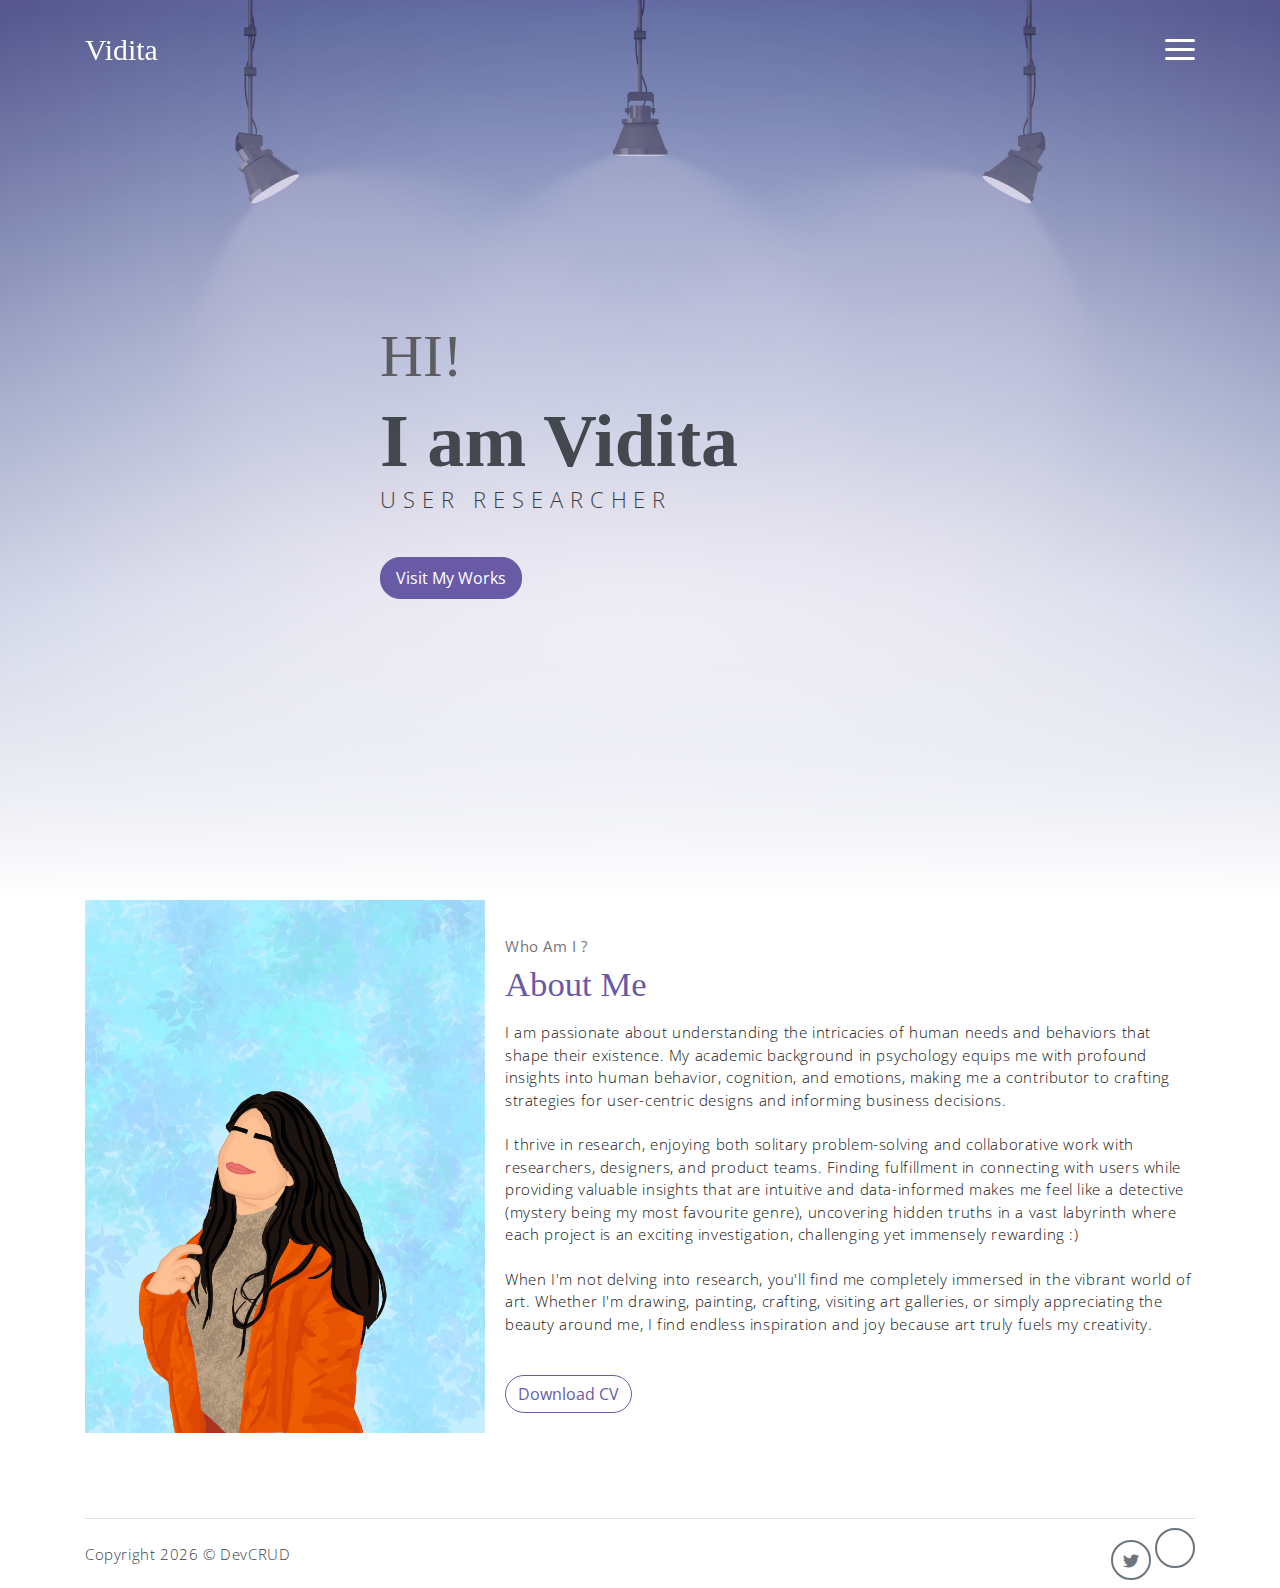
==== commit 0be4b63d: "testing again" ====
--- a/portfolio.html
+++ b/portfolio.html
@@ -5,7 +5,7 @@
     <meta name="viewport" content="width=device-width, initial-scale=1, shrink-to-fit=no">
     <meta name="description" content="Vidita Bhagat">
     <meta name="author" content="Devcrud">
-    <title> Project Name 1 </title>
+    <title> Vidita Bhagat </title>
     <!-- font icons -->
     <link rel="stylesheet" href="assets/vendors/themify-icons/css/themify-icons.css">
     <!-- Bootstrap + Meyawo main styles -->
@@ -30,15 +30,9 @@
                 <li class="item">
                     <a class="link" href="#testmonial">Testmonial</a>
                 </li>
-                <!-- <li class="item">
-                    <a class="link" href="#blog">Blog</a>
-                </li> -->
                 <li class="item">
                     <a class="link" href="#contact">Contact</a>
                 </li>
-                <!-- <li class="item ml-md-3">
-                    <a href="components.html" class="btn btn-primary">Components</a>
-                </li> -->
             </ul>
             <a href="javascript:void(0)" id="nav-toggle" class="hamburger hamburger--elastic">
                 <div class="hamburger-box">
@@ -47,6 +41,21 @@
             </a>
         </div>          
     </nav><!-- End of Page Navbar -->
+
+    <!-- page header -->
+    <header id="home" class="header">
+        <div class="overlay"></div>
+        <div class="header-content container">
+            <h1 class="header-title">
+                <span class="up">HI!</span>
+                <span class="down">I am Vidita</span>
+            </h1>
+            <p class="header-subtitle">USER RESEARCHER</p>            
+
+            <button class="btn btn-primary">Visit My Works</button>
+        </div>              
+    </header>
+    <!-- end of page header -->
 
     <!-- about section -->
     <section class="section pt-0" id="about">
@@ -73,6 +82,17 @@
         </div><!-- end of container -->
     </section> <!-- end of about section -->
 
+    <!-- footer -->
+    <div class="container">
+        <footer class="footer">       
+            <p class="mb-0">Copyright <script>document.write(new Date().getFullYear())</script> &copy; <a href="http://www.devcrud.com">DevCRUD</a></p>
+            <div class="social-links text-right m-auto ml-sm-auto">
+                <a href="javascript:void(0)" class="link"><i class="ti-twitter-alt"></i></a>
+                <a href="javascript:void(0)" class="link"><i class="ti-linkedin-alt"></i></a>
+            </div>
+        </footer>
+    </div> <!-- end of page footer -->
+	
 	<!-- core  -->
     <script src="assets/vendors/jquery/jquery-3.4.1.js"></script>
     <script src="assets/vendors/bootstrap/bootstrap.bundle.js"></script>
